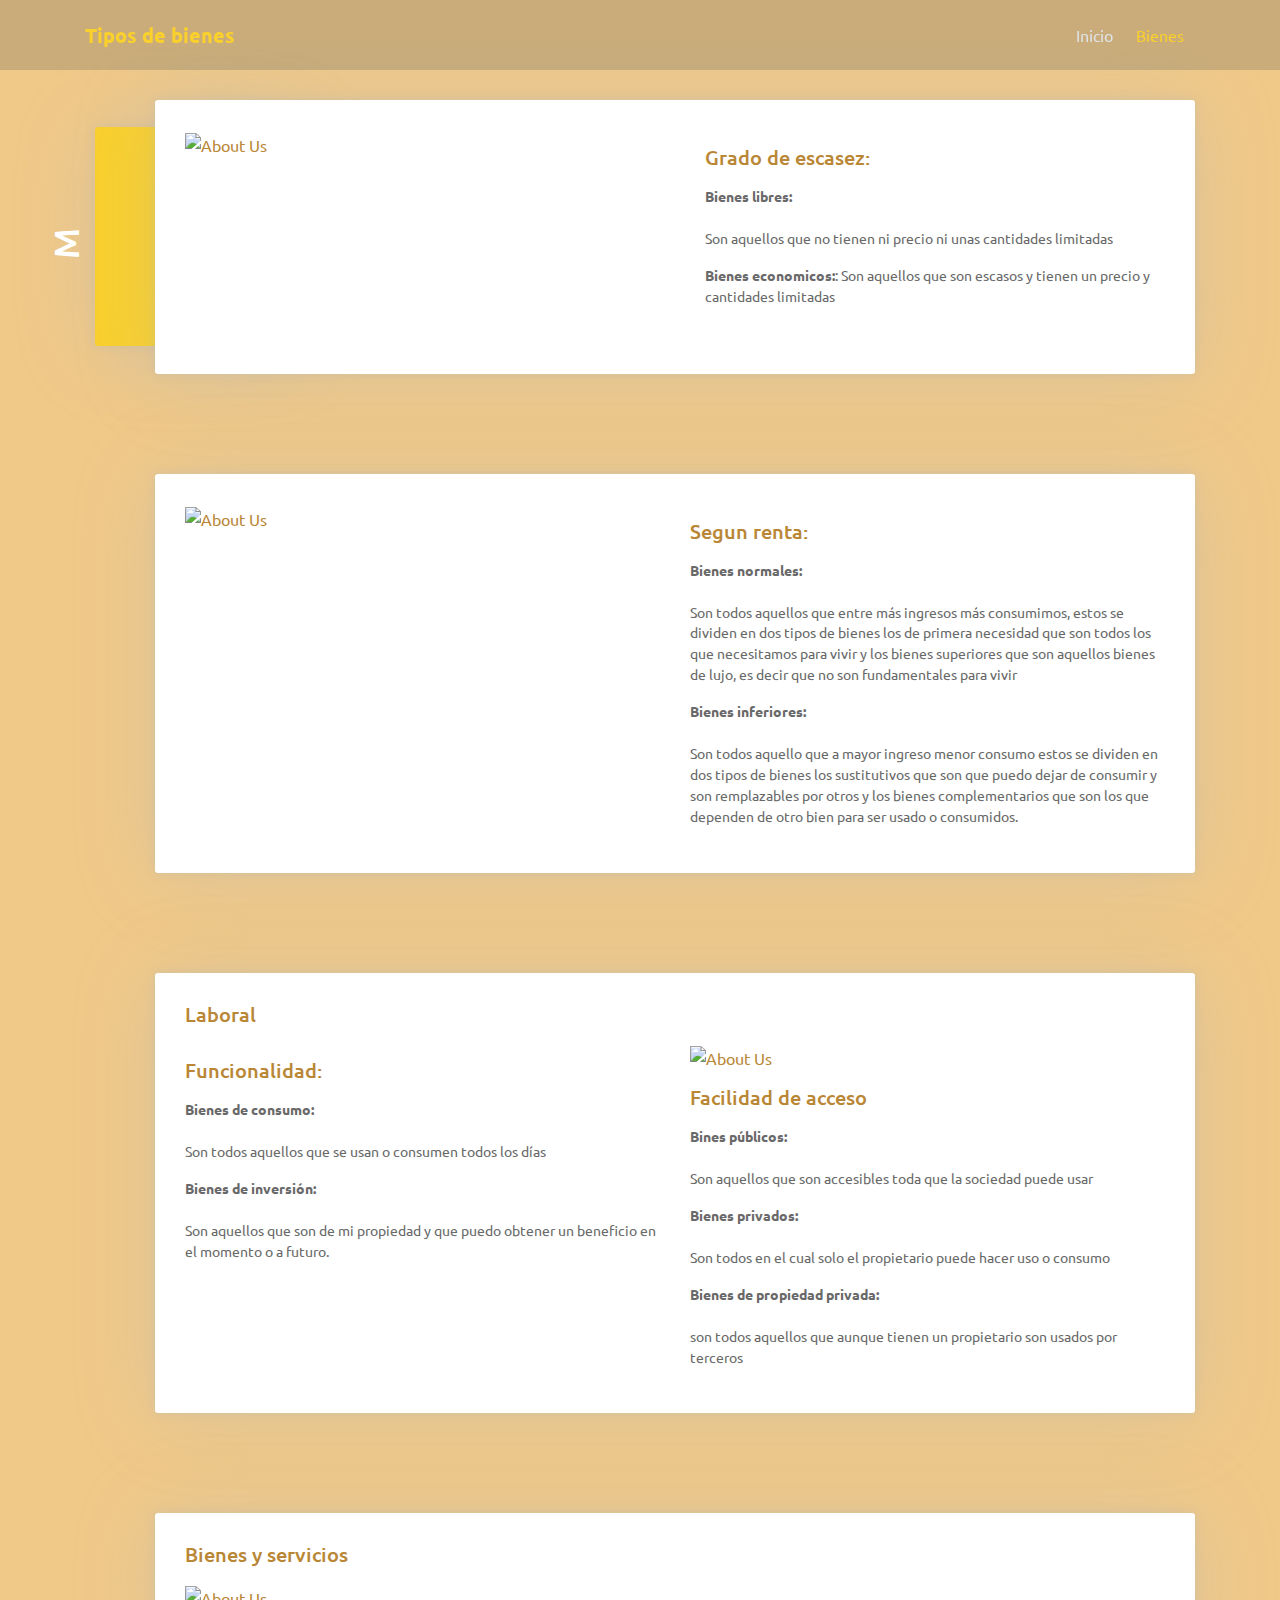
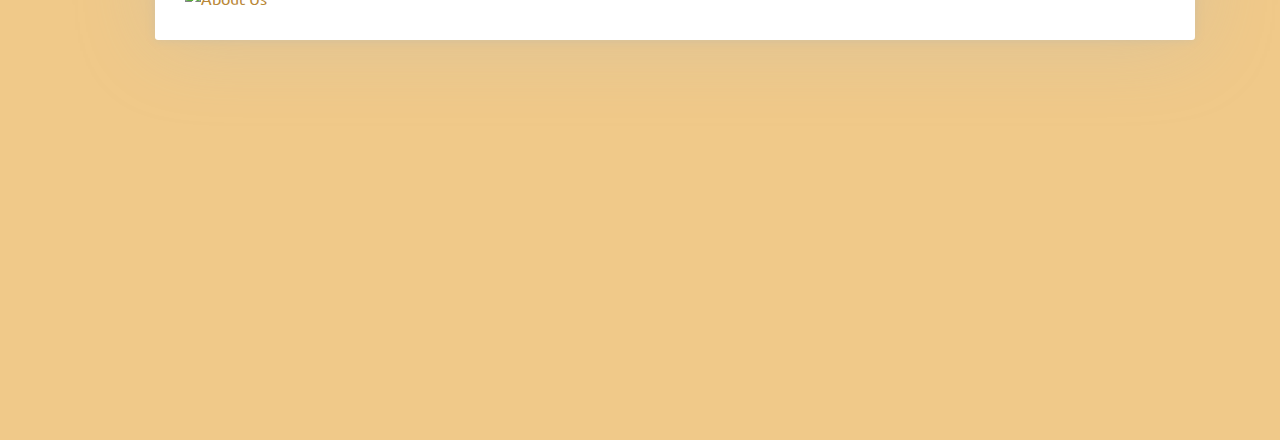
==== 3.Bienes/bienes.html @ b7dcd22d "Ultima actualizacion" ====
<!DOCTYPE html>
<html lang="es">
<head>
	<meta charset="utf-8">
    <meta name="viewport" content="width=device-width, initial-scale=1, shrink-to-fit=no">
    <meta name="description" content="Start your development with Creative Design landing page.">
    <meta name="author" content="Devcrud">
    <title>Mercado</title>

    <!-- font icons -->
    <link rel="stylesheet" href="../assets/vendors/themify-icons/css/themify-icons.css">

    <!-- Bootstrap + Creative Design main styles -->
	<link rel="stylesheet" href="../assets/css/creative-design.css">
</head>
<body data-spy="scroll" data-target=".navbar" data-offset="40" id="home">
    
    <!-- Page Navbar -->
    <nav id="scrollspy" class="navbar page-navbar navbar-light navbar-expand-md fixed-top" data-spy="affix" data-offset-top="20">
        <div class="container">
            <a class="navbar-brand" href="#"><strong class="text-primary">Tipos de bienes</strong></a>
            

            <div class="collapse navbar-collapse" id="navbarSupportedContent">
                <ul class="navbar-nav ml-auto">
                    <li class="nav-item">
                        <a class="nav-link" href="../index.html">Inicio</a>
                    </li>
                    <li class="nav-item">
                        <a class="nav-link" href="#mercados">Bienes</a>
                    </li>
                </ul>
            </div>
        </div>
    </nav><!-- End of Page Navbar -->  

 <!-- About Section -->
 <section id="mercados">
    <!-- Container -->
    <div class="container">
        <!-- About wrapper -->
        <div class="about-wrapper">
            <div class="after"><h1>M</h1></div>
            <div class="content">
                <!-- row -->
                <div class="row">
                    <div class="col">
                        <img src="../assets/imgs/img-12.jpg" class="w-100" alt="About Us">
                    </div>
                    <div class="col">
                        <div class="col">
                            <h5 class="title mb-3"> <h5 class="title mb-3">Grado de escasez:</h5></h5>
                            <p><strong>Bienes libres:</strong><br><br>Son aquellos que no tienen ni precio ni unas cantidades limitadas
                            </p>
                            <p><strong>Bienes economicos:</strong>: Son aquellos que son escasos y tienen un precio y cantidades limitadas<br><br>
                            </p>
                        </div>
                    </div>
                </div><!-- End of Row -->                   
            </div>
        </div><!-- End of About Wrapper -->         
    </div>  <!-- End of Container--> 


    <!-- About Section -->
 <section id="mercados">
    <!-- Container -->
    <div class="container">
        <!-- About wrapper -->
        <div class="about-wrapper">
            <div class="content">
                <!-- row -->
                <div class="row">
                    <div class="col">
                        <img src="../assets/imgs/img-13.jpg" class="w-100" alt="About Us">
                    </div>
                    <div class="col">
                        <h5 class="title mb-3"> <h5 class="title mb-3">Segun renta:</h5></h5>
                            <p><strong>Bienes normales:</strong><br><br>Son todos aquellos que entre más ingresos más consumimos, estos se dividen en dos tipos de bienes los de primera necesidad que son todos los que necesitamos para vivir y los bienes superiores que son aquellos bienes de lujo, es decir que no son fundamentales para vivir
                            </p>
                            <p><strong>Bienes inferiores: </strong><br><br>Son todos aquello que a mayor ingreso menor consumo estos se dividen en dos tipos de bienes los sustitutivos que son que puedo dejar de consumir y son remplazables por otros y los bienes complementarios que son los que dependen de otro bien para ser usado o consumidos.
                            </p>
                    </div>
                </div><!-- End of Row -->                   
            </div>
        </div><!-- End of About Wrapper -->         
    </div>  <!-- End of Container-->
    
    <section id="mercados">
        <!-- Container -->
        <div class="container">
            <!-- About wrapper -->
            <div class="about-wrapper">
                <div class="content">
                    <h5 class="title mb-3">Laboral</h5>
                    <!-- row -->
                    <div class="row">
                        <div class="col">
                            <h5 class="title mb-3"> <h5 class="title mb-3">Funcionalidad:</h5></h5>
                            <p><strong>Bienes de consumo:</strong><br><br>Son todos aquellos que se usan o consumen todos los días
                            </p>
                            <p><strong>Bienes de inversión:</strong><br><br>Son aquellos que son de mi propiedad y que puedo obtener un beneficio en el momento o a futuro.
                            </p>
                        </div>
                        <div class="col">
                                <img src="../assets/imgs/img-14.jpg" class="w-100" alt="About Us">
                                <h5 class="title mb-3"> <h5 class="title mb-3">Facilidad de acceso</h5></h5>
                            <p><strong>Bines públicos: </strong><br><br> Son aquellos que son accesibles toda que la sociedad puede usar
                            </p>
                            <p><strong>Bienes privados: </strong><br><br>Son todos en el cual solo el propietario puede hacer uso o consumo 
                            </p>
                        </p>
                        <p><strong>Bienes de propiedad privada: </strong><br><br> son todos aquellos que aunque tienen un propietario son usados por terceros
                        </p>
                        </div>
                    </div><!-- End of Row -->                   
                </div>
            </div><!-- End of About Wrapper -->         
        </div>  <!-- End of Container--> 

        <section id="mercados">
            <!-- Container -->
            <div class="container">
                <!-- About wrapper -->
                <div class="about-wrapper">
                    <div class="content">
                        <h5 class="title mb-3">Bienes y servicios</h5>
                        <!-- row -->
                        <div class="row">
                            <div class="col">
                                <img src="../assets/imgs/img-15.jpg" class="w-100" alt="About Us">
                            </div>
                            <div class="col">
                                    
                            </div>
                        </div><!-- End of Row -->                   
                    </div>
                </div><!-- End of About Wrapper -->         
            </div>  <!-- End of Container--> 

<!-- core  -->
<script src="../assets/vendors/jquery/jquery-3.4.1.js"></script>
<script src="../assets/vendors/bootstrap/bootstrap.bundle.js"></script>

<!-- bootstrap affix -->
<script src="../assets/vendors/bootstrap/bootstrap.affix.js"></script>

<!-- Creative Design js -->
<script src="../assets/js/creative-design.js"></script>

</body>
</html>
---- assets/vendors/themify-icons/css/themify-icons.css ----
@font-face {
	font-family: 'themify';
	src:url("../fonts/themify.eot?-fvbane");
	src:url("../fonts/themify.eot?#iefix-fvbane") format("embedded-opentype"),
		url("../fonts/themify.woff?-fvbane") format("woff"),
		url("../fonts/themify.ttf?-fvbane") format("truetype"),
		url("../fonts/themify.svg?-fvbane#themify") format("svg");
	font-weight: normal;
	font-style: normal;
}

[class^="ti-"], [class*=" ti-"] {
	font-family: 'themify';
	speak: none;
	font-style: normal;
	font-weight: normal;
	font-variant: normal;
	text-transform: none;
	line-height: 1;

	/* Better Font Rendering =========== */
	-webkit-font-smoothing: antialiased;
	-moz-osx-font-smoothing: grayscale;
}

.ti-wand:before {
	content: "\e600";
}
.ti-volume:before {
	content: "\e601";
}
.ti-user:before {
	content: "\e602";
}
.ti-unlock:before {
	content: "\e603";
}
.ti-unlink:before {
	content: "\e604";
}
.ti-trash:before {
	content: "\e605";
}
.ti-thought:before {
	content: "\e606";
}
.ti-target:before {
	content: "\e607";
}
.ti-tag:before {
	content: "\e608";
}
.ti-tablet:before {
	content: "\e609";
}
.ti-star:before {
	content: "\e60a";
}
.ti-spray:before {
	content: "\e60b";
}
.ti-signal:before {
	content: "\e60c";
}
.ti-shopping-cart:before {
	content: "\e60d";
}
.ti-shopping-cart-full:before {
	content: "\e60e";
}
.ti-settings:before {
	content: "\e60f";
}
.ti-search:before {
	content: "\e610";
}
.ti-zoom-in:before {
	content: "\e611";
}
.ti-zoom-out:before {
	content: "\e612";
}
.ti-cut:before {
	content: "\e613";
}
.ti-ruler:before {
	content: "\e614";
}
.ti-ruler-pencil:before {
	content: "\e615";
}
.ti-ruler-alt:before {
	content: "\e616";
}
.ti-bookmark:before {
	content: "\e617";
}
.ti-bookmark-alt:before {
	content: "\e618";
}
.ti-reload:before {
	content: "\e619";
}
.ti-plus:before {
	content: "\e61a";
}
.ti-pin:before {
	content: "\e61b";
}
.ti-pencil:before {
	content: "\e61c";
}
.ti-pencil-alt:before {
	content: "\e61d";
}
.ti-paint-roller:before {
	content: "\e61e";
}
.ti-paint-bucket:before {
	content: "\e61f";
}
.ti-na:before {
	content: "\e620";
}
.ti-mobile:before {
	content: "\e621";
}
.ti-minus:before {
	content: "\e622";
}
.ti-medall:before {
	content: "\e623";
}
.ti-medall-alt:before {
	content: "\e624";
}
.ti-marker:before {
	content: "\e625";
}
.ti-marker-alt:before {
	content: "\e626";
}
.ti-arrow-up:before {
	content: "\e627";
}
.ti-arrow-right:before {
	content: "\e628";
}
.ti-arrow-left:before {
	content: "\e629";
}
.ti-arrow-down:before {
	content: "\e62a";
}
.ti-lock:before {
	content: "\e62b";
}
.ti-location-arrow:before {
	content: "\e62c";
}
.ti-link:before {
	content: "\e62d";
}
.ti-layout:before {
	content: "\e62e";
}
.ti-layers:before {
	content: "\e62f";
}
.ti-layers-alt:before {
	content: "\e630";
}
.ti-key:before {
	content: "\e631";
}
.ti-import:before {
	content: "\e632";
}
.ti-image:before {
	content: "\e633";
}
.ti-heart:before {
	content: "\e634";
}
.ti-heart-broken:before {
	content: "\e635";
}
.ti-hand-stop:before {
	content: "\e636";
}
.ti-hand-open:before {
	content: "\e637";
}
.ti-hand-drag:before {
	content: "\e638";
}
.ti-folder:before {
	content: "\e639";
}
.ti-flag:before {
	content: "\e63a";
}
.ti-flag-alt:before {
	content: "\e63b";
}
.ti-flag-alt-2:before {
	content: "\e63c";
}
.ti-eye:before {
	content: "\e63d";
}
.ti-export:before {
	content: "\e63e";
}
.ti-exchange-vertical:before {
	content: "\e63f";
}
.ti-desktop:before {
	content: "\e640";
}
.ti-cup:before {
	content: "\e641";
}
.ti-crown:before {
	content: "\e642";
}
.ti-comments:before {
	content: "\e643";
}
.ti-comment:before {
	content: "\e644";
}
.ti-comment-alt:before {
	content: "\e645";
}
.ti-close:before {
	content: "\e646";
}
.ti-clip:before {
	content: "\e647";
}
.ti-angle-up:before {
	content: "\e648";
}
.ti-angle-right:before {
	content: "\e649";
}
.ti-angle-left:before {
	content: "\e64a";
}
.ti-angle-down:before {
	content: "\e64b";
}
.ti-check:before {
	content: "\e64c";
}
.ti-check-box:before {
	content: "\e64d";
}
.ti-camera:before {
	content: "\e64e";
}
.ti-announcement:before {
	content: "\e64f";
}
.ti-brush:before {
	content: "\e650";
}
.ti-briefcase:before {
	content: "\e651";
}
.ti-bolt:before {
	content: "\e652";
}
.ti-bolt-alt:before {
	content: "\e653";
}
.ti-blackboard:before {
	content: "\e654";
}
.ti-bag:before {
	content: "\e655";
}
.ti-move:before {
	content: "\e656";
}
.ti-arrows-vertical:before {
	content: "\e657";
}
.ti-arrows-horizontal:before {
	content: "\e658";
}
.ti-fullscreen:before {
	content: "\e659";
}
.ti-arrow-top-right:before {
	content: "\e65a";
}
.ti-arrow-top-left:before {
	content: "\e65b";
}
.ti-arrow-circle-up:before {
	content: "\e65c";
}
.ti-arrow-circle-right:before {
	content: "\e65d";
}
.ti-arrow-circle-left:before {
	content: "\e65e";
}
.ti-arrow-circle-down:before {
	content: "\e65f";
}
.ti-angle-double-up:before {
	content: "\e660";
}
.ti-angle-double-right:before {
	content: "\e661";
}
.ti-angle-double-left:before {
	content: "\e662";
}
.ti-angle-double-down:before {
	content: "\e663";
}
.ti-zip:before {
	content: "\e664";
}
.ti-world:before {
	content: "\e665";
}
.ti-wheelchair:before {
	content: "\e666";
}
.ti-view-list:before {
	content: "\e667";
}
.ti-view-list-alt:before {
	content: "\e668";
}
.ti-view-grid:before {
	content: "\e669";
}
.ti-uppercase:before {
	content: "\e66a";
}
.ti-upload:before {
	content: "\e66b";
}
.ti-underline:before {
	content: "\e66c";
}
.ti-truck:before {
	content: "\e66d";
}
.ti-timer:before {
	content: "\e66e";
}
.ti-ticket:before {
	content: "\e66f";
}
.ti-thumb-up:before {
	content: "\e670";
}
.ti-thumb-down:before {
	content: "\e671";
}
.ti-text:before {
	content: "\e672";
}
.ti-stats-up:before {
	content: "\e673";
}
.ti-stats-down:before {
	content: "\e674";
}
.ti-split-v:before {
	content: "\e675";
}
.ti-split-h:before {
	content: "\e676";
}
.ti-smallcap:before {
	content: "\e677";
}
.ti-shine:before {
	content: "\e678";
}
.ti-shift-right:before {
	content: "\e679";
}
.ti-shift-left:before {
	content: "\e67a";
}
.ti-shield:before {
	content: "\e67b";
}
.ti-notepad:before {
	content: "\e67c";
}
.ti-server:before {
	content: "\e67d";
}
.ti-quote-right:before {
	content: "\e67e";
}
.ti-quote-left:before {
	content: "\e67f";
}
.ti-pulse:before {
	content: "\e680";
}
.ti-printer:before {
	content: "\e681";
}
.ti-power-off:before {
	content: "\e682";
}
.ti-plug:before {
	content: "\e683";
}
.ti-pie-chart:before {
	content: "\e684";
}
.ti-paragraph:before {
	content: "\e685";
}
.ti-panel:before {
	content: "\e686";
}
.ti-package:before {
	content: "\e687";
}
.ti-music:before {
	content: "\e688";
}
.ti-music-alt:before {
	content: "\e689";
}
.ti-mouse:before {
	content: "\e68a";
}
.ti-mouse-alt:before {
	content: "\e68b";
}
.ti-money:before {
	content: "\e68c";
}
.ti-microphone:before {
	content: "\e68d";
}
.ti-menu:before {
	content: "\e68e";
}
.ti-menu-alt:before {
	content: "\e68f";
}
.ti-map:before {
	content: "\e690";
}
.ti-map-alt:before {
	content: "\e691";
}
.ti-loop:before {
	content: "\e692";
}
.ti-location-pin:before {
	content: "\e693";
}
.ti-list:before {
	content: "\e694";
}
.ti-light-bulb:before {
	content: "\e695";
}
.ti-Italic:before {
	content: "\e696";
}
.ti-info:before {
	content: "\e697";
}
.ti-infinite:before {
	content: "\e698";
}
.ti-id-badge:before {
	content: "\e699";
}
.ti-hummer:before {
	content: "\e69a";
}
.ti-home:before {
	content: "\e69b";
}
.ti-help:before {
	content: "\e69c";
}
.ti-headphone:before {
	content: "\e69d";
}
.ti-harddrives:before {
	content: "\e69e";
}
.ti-harddrive:before {
	content: "\e69f";
}
.ti-gift:before {
	content: "\e6a0";
}
.ti-game:before {
	content: "\e6a1";
}
.ti-filter:before {
	content: "\e6a2";
}
.ti-files:before {
	content: "\e6a3";
}
.ti-file:before {
	content: "\e6a4";
}
.ti-eraser:before {
	content: "\e6a5";
}
.ti-envelope:before {
	content: "\e6a6";
}
.ti-download:before {
	content: "\e6a7";
}
.ti-direction:before {
	content: "\e6a8";
}
.ti-direction-alt:before {
	content: "\e6a9";
}
.ti-dashboard:before {
	content: "\e6aa";
}
.ti-control-stop:before {
	content: "\e6ab";
}
.ti-control-shuffle:before {
	content: "\e6ac";
}
.ti-control-play:before {
	content: "\e6ad";
}
.ti-control-pause:before {
	content: "\e6ae";
}
.ti-control-forward:before {
	content: "\e6af";
}
.ti-control-backward:before {
	content: "\e6b0";
}
.ti-cloud:before {
	content: "\e6b1";
}
.ti-cloud-up:before {
	content: "\e6b2";
}
.ti-cloud-down:before {
	content: "\e6b3";
}
.ti-clipboard:before {
	content: "\e6b4";
}
.ti-car:before {
	content: "\e6b5";
}
.ti-calendar:before {
	content: "\e6b6";
}
.ti-book:before {
	content: "\e6b7";
}
.ti-bell:before {
	content: "\e6b8";
}
.ti-basketball:before {
	content: "\e6b9";
}
.ti-bar-chart:before {
	content: "\e6ba";
}
.ti-bar-chart-alt:before {
	content: "\e6bb";
}
.ti-back-right:before {
	content: "\e6bc";
}
.ti-back-left:before {
	content: "\e6bd";
}
.ti-arrows-corner:before {
	content: "\e6be";
}
.ti-archive:before {
	content: "\e6bf";
}
.ti-anchor:before {
	content: "\e6c0";
}
.ti-align-right:before {
	content: "\e6c1";
}
.ti-align-left:before {
	content: "\e6c2";
}
.ti-align-justify:before {
	content: "\e6c3";
}
.ti-align-center:before {
	content: "\e6c4";
}
.ti-alert:before {
	content: "\e6c5";
}
.ti-alarm-clock:before {
	content: "\e6c6";
}
.ti-agenda:before {
	content: "\e6c7";
}
.ti-write:before {
	content: "\e6c8";
}
.ti-window:before {
	content: "\e6c9";
}
.ti-widgetized:before {
	content: "\e6ca";
}
.ti-widget:before {
	content: "\e6cb";
}
.ti-widget-alt:before {
	content: "\e6cc";
}
.ti-wallet:before {
	content: "\e6cd";
}
.ti-video-clapper:before {
	content: "\e6ce";
}
.ti-video-camera:before {
	content: "\e6cf";
}
.ti-vector:before {
	content: "\e6d0";
}
.ti-themify-logo:before {
	content: "\e6d1";
}
.ti-themify-favicon:before {
	content: "\e6d2";
}
.ti-themify-favicon-alt:before {
	content: "\e6d3";
}
.ti-support:before {
	content: "\e6d4";
}
.ti-stamp:before {
	content: "\e6d5";
}
.ti-split-v-alt:before {
	content: "\e6d6";
}
.ti-slice:before {
	content: "\e6d7";
}
.ti-shortcode:before {
	content: "\e6d8";
}
.ti-shift-right-alt:before {
	content: "\e6d9";
}
.ti-shift-left-alt:before {
	content: "\e6da";
}
.ti-ruler-alt-2:before {
	content: "\e6db";
}
.ti-receipt:before {
	content: "\e6dc";
}
.ti-pin2:before {
	content: "\e6dd";
}
.ti-pin-alt:before {
	content: "\e6de";
}
.ti-pencil-alt2:before {
	content: "\e6df";
}
.ti-palette:before {
	content: "\e6e0";
}
.ti-more:before {
	content: "\e6e1";
}
.ti-more-alt:before {
	content: "\e6e2";
}
.ti-microphone-alt:before {
	content: "\e6e3";
}
.ti-magnet:before {
	content: "\e6e4";
}
.ti-line-double:before {
	content: "\e6e5";
}
.ti-line-dotted:before {
	content: "\e6e6";
}
.ti-line-dashed:before {
	content: "\e6e7";
}
.ti-layout-width-full:before {
	content: "\e6e8";
}
.ti-layout-width-default:before {
	content: "\e6e9";
}
.ti-layout-width-default-alt:before {
	content: "\e6ea";
}
.ti-layout-tab:before {
	content: "\e6eb";
}
.ti-layout-tab-window:before {
	content: "\e6ec";
}
.ti-layout-tab-v:before {
	content: "\e6ed";
}
.ti-layout-tab-min:before {
	content: "\e6ee";
}
.ti-layout-slider:before {
	content: "\e6ef";
}
.ti-layout-slider-alt:before {
	content: "\e6f0";
}
.ti-layout-sidebar-right:before {
	content: "\e6f1";
}
.ti-layout-sidebar-none:before {
	content: "\e6f2";
}
.ti-layout-sidebar-left:before {
	content: "\e6f3";
}
.ti-layout-placeholder:before {
	content: "\e6f4";
}
.ti-layout-menu:before {
	content: "\e6f5";
}
.ti-layout-menu-v:before {
	content: "\e6f6";
}
.ti-layout-menu-separated:before {
	content: "\e6f7";
}
.ti-layout-menu-full:before {
	content: "\e6f8";
}
.ti-layout-media-right-alt:before {
	content: "\e6f9";
}
.ti-layout-media-right:before {
	content: "\e6fa";
}
.ti-layout-media-overlay:before {
	content: "\e6fb";
}
.ti-layout-media-overlay-alt:before {
	content: "\e6fc";
}
.ti-layout-media-overlay-alt-2:before {
	content: "\e6fd";
}
.ti-layout-media-left-alt:before {
	content: "\e6fe";
}
.ti-layout-media-left:before {
	content: "\e6ff";
}
.ti-layout-media-center-alt:before {
	content: "\e700";
}
.ti-layout-media-center:before {
	content: "\e701";
}
.ti-layout-list-thumb:before {
	content: "\e702";
}
.ti-layout-list-thumb-alt:before {
	content: "\e703";
}
.ti-layout-list-post:before {
	content: "\e704";
}
.ti-layout-list-large-image:before {
	content: "\e705";
}
.ti-layout-line-solid:before {
	content: "\e706";
}
.ti-layout-grid4:before {
	content: "\e707";
}
.ti-layout-grid3:before {
	content: "\e708";
}
.ti-layout-grid2:before {
	content: "\e709";
}
.ti-layout-grid2-thumb:before {
	content: "\e70a";
}
.ti-layout-cta-right:before {
	content: "\e70b";
}
.ti-layout-cta-left:before {
	content: "\e70c";
}
.ti-layout-cta-center:before {
	content: "\e70d";
}
.ti-layout-cta-btn-right:before {
	content: "\e70e";
}
.ti-layout-cta-btn-left:before {
	content: "\e70f";
}
.ti-layout-column4:before {
	content: "\e710";
}
.ti-layout-column3:before {
	content: "\e711";
}
.ti-layout-column2:before {
	content: "\e712";
}
.ti-layout-accordion-separated:before {
	content: "\e713";
}
.ti-layout-accordion-merged:before {
	content: "\e714";
}
.ti-layout-accordion-list:before {
	content: "\e715";
}
.ti-ink-pen:before {
	content: "\e716";
}
.ti-info-alt:before {
	content: "\e717";
}
.ti-help-alt:before {
	content: "\e718";
}
.ti-headphone-alt:before {
	content: "\e719";
}
.ti-hand-point-up:before {
	content: "\e71a";
}
.ti-hand-point-right:before {
	content: "\e71b";
}
.ti-hand-point-left:before {
	content: "\e71c";
}
.ti-hand-point-down:before {
	content: "\e71d";
}
.ti-gallery:before {
	content: "\e71e";
}
.ti-face-smile:before {
	content: "\e71f";
}
.ti-face-sad:before {
	content: "\e720";
}
.ti-credit-card:before {
	content: "\e721";
}
.ti-control-skip-forward:before {
	content: "\e722";
}
.ti-control-skip-backward:before {
	content: "\e723";
}
.ti-control-record:before {
	content: "\e724";
}
.ti-control-eject:before {
	content: "\e725";
}
.ti-comments-smiley:before {
	content: "\e726";
}
.ti-brush-alt:before {
	content: "\e727";
}
.ti-youtube:before {
	content: "\e728";
}
.ti-vimeo:before {
	content: "\e729";
}
.ti-twitter:before {
	content: "\e72a";
}
.ti-time:before {
	content: "\e72b";
}
.ti-tumblr:before {
	content: "\e72c";
}
.ti-skype:before {
	content: "\e72d";
}
.ti-share:before {
	content: "\e72e";
}
.ti-share-alt:before {
	content: "\e72f";
}
.ti-rocket:before {
	content: "\e730";
}
.ti-pinterest:before {
	content: "\e731";
}
.ti-new-window:before {
	content: "\e732";
}
.ti-microsoft:before {
	content: "\e733";
}
.ti-list-ol:before {
	content: "\e734";
}
.ti-linkedin:before {
	content: "\e735";
}
.ti-layout-sidebar-2:before {
	content: "\e736";
}
.ti-layout-grid4-alt:before {
	content: "\e737";
}
.ti-layout-grid3-alt:before {
	content: "\e738";
}
.ti-layout-grid2-alt:before {
	content: "\e739";
}
.ti-layout-column4-alt:before {
	content: "\e73a";
}
.ti-layout-column3-alt:before {
	content: "\e73b";
}
.ti-layout-column2-alt:before {
	content: "\e73c";
}
.ti-instagram:before {
	content: "\e73d";
}
.ti-google:before {
	content: "\e73e";
}
.ti-github:before {
	content: "\e73f";
}
.ti-flickr:before {
	content: "\e740";
}
.ti-facebook:before {
	content: "\e741";
}
.ti-dropbox:before {
	content: "\e742";
}
.ti-dribbble:before {
	content: "\e743";
}
.ti-apple:before {
	content: "\e744";
}
.ti-android:before {
	content: "\e745";
}
.ti-save:before {
	content: "\e746";
}
.ti-save-alt:before {
	content: "\e747";
}
.ti-yahoo:before {
	content: "\e748";
}
.ti-wordpress:before {
	content: "\e749";
}
.ti-vimeo-alt:before {
	content: "\e74a";
}
.ti-twitter-alt:before {
	content: "\e74b";
}
.ti-tumblr-alt:before {
	content: "\e74c";
}
.ti-trello:before {
	content: "\e74d";
}
.ti-stack-overflow:before {
	content: "\e74e";
}
.ti-soundcloud:before {
	content: "\e74f";
}
.ti-sharethis:before {
	content: "\e750";
}
.ti-sharethis-alt:before {
	content: "\e751";
}
.ti-reddit:before {
	content: "\e752";
}
.ti-pinterest-alt:before {
	content: "\e753";
}
.ti-microsoft-alt:before {
	content: "\e754";
}
.ti-linux:before {
	content: "\e755";
}
.ti-jsfiddle:before {
	content: "\e756";
}
.ti-joomla:before {
	content: "\e757";
}
.ti-html5:before {
	content: "\e758";
}
.ti-flickr-alt:before {
	content: "\e759";
}
.ti-email:before {
	content: "\e75a";
}
.ti-drupal:before {
	content: "\e75b";
}
.ti-dropbox-alt:before {
	content: "\e75c";
}
.ti-css3:before {
	content: "\e75d";
}
.ti-rss:before {
	content: "\e75e";
}
.ti-rss-alt:before {
	content: "\e75f";
}
---- assets/css/creative-design.css ----
@charset "UTF-8";
/*!
=========================================================
* Creative Design Landing page V 1.0
=========================================================

* Copyright: 2019 DevCRUD (https://devcrud.com)
* Licensed: (https://devcrud.com/licenses)
* Coded by www.devcrud.com

=========================================================

* The above copyright notice and this permission notice shall be included in all copies or substantial portions of the Software.
*/
@import url("https://fonts.googleapis.com/css?family=Ubuntu:300,300i,400,400i,500,500i,700,700i&display=swap");
:root {
  --blue: #79A9F5;
  --indigo: #C45F90;
  --purple: #A16AE8;
  --pink: #FC8BC0;
  --red: #F85C70;
  --orange: #FF8882;
  --yellow: #FAD02C;
  --green: #A3C14A;
  --teal: #20c997;
  --cyan: #47D8E0;
  --white: #fff;
  --gray: #6c757d;
  --gray-dark: #343a40;
  --primary: #FAD02C;
  --secondary: #6c757d;
  --success: #A3C14A;
  --info: #47D8E0;
  --warning: #FF8882;
  --danger: #F85C70;
  --light: #f8f9fa;
  --dark: #343a40;
  --breakpoint-xs: 0;
  --breakpoint-sm: 576px;
  --breakpoint-md: 768px;
  --breakpoint-lg: 992px;
  --breakpoint-xl: 1200px;
  --font-family-sans-serif: "Ubuntu", sans-serif;
  --font-family-monospace: SFMono-Regular, Menlo, Monaco, Consolas, "Liberation Mono", "Courier New", monospace;
}

*,
*::before,
*::after {
  box-sizing: border-box;
}

html {
  font-family: sans-serif;
  line-height: 1.15;
  -webkit-text-size-adjust: 100%;
  -webkit-tap-highlight-color: rgba(0, 0, 0, 0);
}

article, aside, figcaption, figure, footer, header, hgroup, main, nav, section {
  display: block;
}

body {
  margin: 0;
  font-family: "Ubuntu", sans-serif;
  font-size: 1rem;
  font-weight: 400;
  line-height: 1.5;
  color: #495057;
  text-align: left;
  background-color: #fff;
}

[tabindex="-1"]:focus {
  outline: 0 !important;
}

hr {
  box-sizing: content-box;
  height: 0;
  overflow: visible;
}

h1, h2, h3, h4, h5, h6 {
  margin-top: 0;
  margin-bottom: 0.5rem;
}

p {
  margin-top: 0;
  margin-bottom: 1rem;
}

abbr[title],
abbr[data-original-title] {
  text-decoration: underline;
  -webkit-text-decoration: underline dotted;
          text-decoration: underline dotted;
  cursor: help;
  border-bottom: 0;
  -webkit-text-decoration-skip-ink: none;
          text-decoration-skip-ink: none;
}

address {
  margin-bottom: 1rem;
  font-style: normal;
  line-height: inherit;
}

ol,
ul,
dl {
  margin-top: 0;
  margin-bottom: 1rem;
}

ol ol,
ul ul,
ol ul,
ul ol {
  margin-bottom: 0;
}

dt {
  font-weight: 700;
}

dd {
  margin-bottom: .5rem;
  margin-left: 0;
}

blockquote {
  margin: 0 0 1rem;
}

b,
strong {
  font-weight: bolder;
}

small {
  font-size: 80%;
}

sub,
sup {
  position: relative;
  font-size: 75%;
  line-height: 0;
  vertical-align: baseline;
}

sub {
  bottom: -.25em;
}

sup {
  top: -.5em;
}

a {
  color: #FAD02C;
  text-decoration: none;
  background-color: transparent;
}

a:hover {
  color: #d4aa05;
  text-decoration: none;
}

a:not([href]):not([tabindex]) {
  color: inherit;
  text-decoration: none;
}

a:not([href]):not([tabindex]):hover, a:not([href]):not([tabindex]):focus {
  color: inherit;
  text-decoration: none;
}

a:not([href]):not([tabindex]):focus {
  outline: 0;
}

pre,
code,
kbd,
samp {
  font-family: SFMono-Regular, Menlo, Monaco, Consolas, "Liberation Mono", "Courier New", monospace;
  font-size: 1em;
}

pre {
  margin-top: 0;
  margin-bottom: 1rem;
  overflow: auto;
}

figure {
  margin: 0 0 1rem;
}

img {
  vertical-align: middle;
  border-style: none;
}

svg {
  overflow: hidden;
  vertical-align: middle;
}

table {
  border-collapse: collapse;
}

caption {
  padding-top: 0.75rem;
  padding-bottom: 0.75rem;
  color: #adb5bd;
  text-align: left;
  caption-side: bottom;
}

th {
  text-align: inherit;
}

label {
  display: inline-block;
  margin-bottom: 0.5rem;
}

button {
  border-radius: 0;
}

button:focus {
  outline: 1px dotted;
  outline: 5px auto -webkit-focus-ring-color;
}

input,
button,
select,
optgroup,
textarea {
  margin: 0;
  font-family: inherit;
  font-size: inherit;
  line-height: inherit;
}

button,
input {
  overflow: visible;
}

button,
select {
  text-transform: none;
}

select {
  word-wrap: normal;
}

button,
[type="button"],
[type="reset"],
[type="submit"] {
  -webkit-appearance: button;
}

button:not(:disabled),
[type="button"]:not(:disabled),
[type="reset"]:not(:disabled),
[type="submit"]:not(:disabled) {
  cursor: pointer;
}

button::-moz-focus-inner,
[type="button"]::-moz-focus-inner,
[type="reset"]::-moz-focus-inner,
[type="submit"]::-moz-focus-inner {
  padding: 0;
  border-style: none;
}

input[type="radio"],
input[type="checkbox"] {
  box-sizing: border-box;
  padding: 0;
}

input[type="date"],
input[type="time"],
input[type="datetime-local"],
input[type="month"] {
  -webkit-appearance: listbox;
}

textarea {
  overflow: auto;
  resize: vertical;
}

fieldset {
  min-width: 0;
  padding: 0;
  margin: 0;
  border: 0;
}

legend {
  display: block;
  width: 100%;
  max-width: 100%;
  padding: 0;
  margin-bottom: .5rem;
  font-size: 1.5rem;
  line-height: inherit;
  color: inherit;
  white-space: normal;
}

progress {
  vertical-align: baseline;
}

[type="number"]::-webkit-inner-spin-button,
[type="number"]::-webkit-outer-spin-button {
  height: auto;
}

[type="search"] {
  outline-offset: -2px;
  -webkit-appearance: none;
}

[type="search"]::-webkit-search-decoration {
  -webkit-appearance: none;
}

::-webkit-file-upload-button {
  font: inherit;
  -webkit-appearance: button;
}

output {
  display: inline-block;
}

summary {
  display: list-item;
  cursor: pointer;
}

template {
  display: none;
}

[hidden] {
  display: none !important;
}

h1, h2, h3, h4, h5, h6,
.h1, .h2, .h3, .h4, .h5, .h6 {
  margin-bottom: 0.5rem;
  font-weight: 500;
  line-height: 1.2;
}

h1, .h1 {
  font-size: 3rem;
}

h2, .h2 {
  font-size: 2.5rem;
}

h3, .h3 {
  font-size: 1.85rem;
}

h4, .h4 {
  font-size: 1.6rem;
}

h5, .h5 {
  font-size: 1.3rem;
}

h6, .h6 {
  font-size: 1rem;
}

.lead {
  font-size: 1.25rem;
  font-weight: 300;
}

.display-1 {
  font-size: 6rem;
  font-weight: 300;
  line-height: 1.2;
}

.display-2 {
  font-size: 5.5rem;
  font-weight: 300;
  line-height: 1.2;
}

.display-3 {
  font-size: 4.5rem;
  font-weight: 300;
  line-height: 1.2;
}

.display-4 {
  font-size: 3.5rem;
  font-weight: 300;
  line-height: 1.2;
}

hr {
  margin-top: 1rem;
  margin-bottom: 1rem;
  border: 0;
  border-top: 1px solid rgba(255, 255, 255, 0.1);
}

small,
.small {
  font-size: 80%;
  font-weight: 400;
}

mark,
.mark {
  padding: 0.2em;
  background-color: #fcf8e3;
}

.list-unstyled {
  padding-left: 0;
  list-style: none;
}

.list-inline {
  padding-left: 0;
  list-style: none;
}

.list-inline-item {
  display: inline-block;
}

.list-inline-item:not(:last-child) {
  margin-right: 0.5rem;
}

.initialism {
  font-size: 90%;
  text-transform: uppercase;
}

.blockquote {
  margin-bottom: 1rem;
  font-size: 1.25rem;
}

.blockquote-footer {
  display: block;
  font-size: 80%;
  color: #6c757d;
}

.blockquote-footer::before {
  content: "\2014\00A0";
}

.img-fluid {
  max-width: 100%;
  height: auto;
}

.img-thumbnail {
  padding: 0.25rem;
  background-color: #fff;
  border: 1px solid #dee2e6;
  border-radius: 0.2rem;
  max-width: 100%;
  height: auto;
}

.figure {
  display: inline-block;
}

.figure-img {
  margin-bottom: 0.5rem;
  line-height: 1;
}

.figure-caption {
  font-size: 90%;
  color: #6c757d;
}

code {
  font-size: 87.5%;
  color: #FC8BC0;
  word-break: break-word;
}

a > code {
  color: inherit;
}

kbd {
  padding: 0.2rem 0.4rem;
  font-size: 87.5%;
  color: #fff;
  background-color: #212529;
  border-radius: 0.1rem;
}

kbd kbd {
  padding: 0;
  font-size: 100%;
  font-weight: 700;
}

pre {
  display: block;
  font-size: 87.5%;
  color: #fbdb5e;
}

pre code {
  font-size: inherit;
  color: inherit;
  word-break: normal;
}

.pre-scrollable {
  max-height: 300px;
  overflow-y: scroll;
}

.container {
  width: 100%;
  padding-right: 15px;
  padding-left: 15px;
  margin-right: auto;
  margin-left: auto;
}

@media (min-width: 576px) {
  .container {
    max-width: 540px;
  }
}

@media (min-width: 768px) {
  .container {
    max-width: 720px;
  }
}

@media (min-width: 992px) {
  .container {
    max-width: 960px;
  }
}

@media (min-width: 1200px) {
  .container {
    max-width: 1140px;
  }
}

.container-fluid {
  width: 100%;
  padding-right: 15px;
  padding-left: 15px;
  margin-right: auto;
  margin-left: auto;
}

.row {
  display: -webkit-box;
  display: -webkit-flex;
  display: -ms-flexbox;
  display: flex;
  -webkit-flex-wrap: wrap;
      -ms-flex-wrap: wrap;
          flex-wrap: wrap;
  margin-right: -15px;
  margin-left: -15px;
}

.no-gutters {
  margin-right: 0;
  margin-left: 0;
}

.no-gutters > .col,
.no-gutters > [class*="col-"] {
  padding-right: 0;
  padding-left: 0;
}

.col-1, .col-2, .col-3, .col-4, .col-5, .col-6, .col-7, .col-8, .col-9, .col-10, .col-11, .col-12, .col,
.col-auto, .col-sm-1, .col-sm-2, .col-sm-3, .col-sm-4, .col-sm-5, .col-sm-6, .col-sm-7, .col-sm-8, .col-sm-9, .col-sm-10, .col-sm-11, .col-sm-12, .col-sm,
.col-sm-auto, .col-md-1, .col-md-2, .col-md-3, .col-md-4, .col-md-5, .col-md-6, .col-md-7, .col-md-8, .col-md-9, .col-md-10, .col-md-11, .col-md-12, .col-md,
.col-md-auto, .col-lg-1, .col-lg-2, .col-lg-3, .col-lg-4, .col-lg-5, .col-lg-6, .col-lg-7, .col-lg-8, .col-lg-9, .col-lg-10, .col-lg-11, .col-lg-12, .col-lg,
.col-lg-auto, .col-xl-1, .col-xl-2, .col-xl-3, .col-xl-4, .col-xl-5, .col-xl-6, .col-xl-7, .col-xl-8, .col-xl-9, .col-xl-10, .col-xl-11, .col-xl-12, .col-xl,
.col-xl-auto {
  position: relative;
  width: 100%;
  padding-right: 15px;
  padding-left: 15px;
}

.col {
  -webkit-flex-basis: 0;
      -ms-flex-preferred-size: 0;
          flex-basis: 0;
  -webkit-box-flex: 1;
  -webkit-flex-grow: 1;
      -ms-flex-positive: 1;
          flex-grow: 1;
  max-width: 100%;
}

.col-auto {
  -webkit-box-flex: 0;
  -webkit-flex: 0 0 auto;
      -ms-flex: 0 0 auto;
          flex: 0 0 auto;
  width: auto;
  max-width: 100%;
}

.col-1 {
  -webkit-box-flex: 0;
  -webkit-flex: 0 0 8.33333%;
      -ms-flex: 0 0 8.33333%;
          flex: 0 0 8.33333%;
  max-width: 8.33333%;
}

.col-2 {
  -webkit-box-flex: 0;
  -webkit-flex: 0 0 16.66667%;
      -ms-flex: 0 0 16.66667%;
          flex: 0 0 16.66667%;
  max-width: 16.66667%;
}

.col-3 {
  -webkit-box-flex: 0;
  -webkit-flex: 0 0 25%;
      -ms-flex: 0 0 25%;
          flex: 0 0 25%;
  max-width: 25%;
}

.col-4 {
  -webkit-box-flex: 0;
  -webkit-flex: 0 0 33.33333%;
      -ms-flex: 0 0 33.33333%;
          flex: 0 0 33.33333%;
  max-width: 33.33333%;
}

.col-5 {
  -webkit-box-flex: 0;
  -webkit-flex: 0 0 41.66667%;
      -ms-flex: 0 0 41.66667%;
          flex: 0 0 41.66667%;
  max-width: 41.66667%;
}

.col-6 {
  -webkit-box-flex: 0;
  -webkit-flex: 0 0 50%;
      -ms-flex: 0 0 50%;
          flex: 0 0 50%;
  max-width: 50%;
}

.col-7 {
  -webkit-box-flex: 0;
  -webkit-flex: 0 0 58.33333%;
      -ms-flex: 0 0 58.33333%;
          flex: 0 0 58.33333%;
  max-width: 58.33333%;
}

.col-8 {
  -webkit-box-flex: 0;
  -webkit-flex: 0 0 66.66667%;
      -ms-flex: 0 0 66.66667%;
          flex: 0 0 66.66667%;
  max-width: 66.66667%;
}

.col-9 {
  -webkit-box-flex: 0;
  -webkit-flex: 0 0 75%;
      -ms-flex: 0 0 75%;
          flex: 0 0 75%;
  max-width: 75%;
}

.col-10 {
  -webkit-box-flex: 0;
  -webkit-flex: 0 0 83.33333%;
      -ms-flex: 0 0 83.33333%;
          flex: 0 0 83.33333%;
  max-width: 83.33333%;
}

.col-11 {
  -webkit-box-flex: 0;
  -webkit-flex: 0 0 91.66667%;
      -ms-flex: 0 0 91.66667%;
          flex: 0 0 91.66667%;
  max-width: 91.66667%;
}

.col-12 {
  -webkit-box-flex: 0;
  -webkit-flex: 0 0 100%;
      -ms-flex: 0 0 100%;
          flex: 0 0 100%;
  max-width: 100%;
}

.order-first {
  -webkit-box-ordinal-group: 0;
  -webkit-order: -1;
      -ms-flex-order: -1;
          order: -1;
}

.order-last {
  -webkit-box-ordinal-group: 14;
  -webkit-order: 13;
      -ms-flex-order: 13;
          order: 13;
}

.order-0 {
  -webkit-box-ordinal-group: 1;
  -webkit-order: 0;
      -ms-flex-order: 0;
          order: 0;
}

.order-1 {
  -webkit-box-ordinal-group: 2;
  -webkit-order: 1;
      -ms-flex-order: 1;
          order: 1;
}

.order-2 {
  -webkit-box-ordinal-group: 3;
  -webkit-order: 2;
      -ms-flex-order: 2;
          order: 2;
}

.order-3 {
  -webkit-box-ordinal-group: 4;
  -webkit-order: 3;
      -ms-flex-order: 3;
          order: 3;
}

.order-4 {
  -webkit-box-ordinal-group: 5;
  -webkit-order: 4;
      -ms-flex-order: 4;
          order: 4;
}

.order-5 {
  -webkit-box-ordinal-group: 6;
  -webkit-order: 5;
      -ms-flex-order: 5;
          order: 5;
}

.order-6 {
  -webkit-box-ordinal-group: 7;
  -webkit-order: 6;
      -ms-flex-order: 6;
          order: 6;
}

.order-7 {
  -webkit-box-ordinal-group: 8;
  -webkit-order: 7;
      -ms-flex-order: 7;
          order: 7;
}

.order-8 {
  -webkit-box-ordinal-group: 9;
  -webkit-order: 8;
      -ms-flex-order: 8;
          order: 8;
}

.order-9 {
  -webkit-box-ordinal-group: 10;
  -webkit-order: 9;
      -ms-flex-order: 9;
          order: 9;
}

.order-10 {
  -webkit-box-ordinal-group: 11;
  -webkit-order: 10;
      -ms-flex-order: 10;
          order: 10;
}

.order-11 {
  -webkit-box-ordinal-group: 12;
  -webkit-order: 11;
      -ms-flex-order: 11;
          order: 11;
}

.order-12 {
  -webkit-box-ordinal-group: 13;
  -webkit-order: 12;
      -ms-flex-order: 12;
          order: 12;
}

.offset-1 {
  margin-left: 8.33333%;
}

.offset-2 {
  margin-left: 16.66667%;
}

.offset-3 {
  margin-left: 25%;
}

.offset-4 {
  margin-left: 33.33333%;
}

.offset-5 {
  margin-left: 41.66667%;
}

.offset-6 {
  margin-left: 50%;
}

.offset-7 {
  margin-left: 58.33333%;
}

.offset-8 {
  margin-left: 66.66667%;
}

.offset-9 {
  margin-left: 75%;
}

.offset-10 {
  margin-left: 83.33333%;
}

.offset-11 {
  margin-left: 91.66667%;
}

@media (min-width: 576px) {
  .col-sm {
    -webkit-flex-basis: 0;
        -ms-flex-preferred-size: 0;
            flex-basis: 0;
    -webkit-box-flex: 1;
    -webkit-flex-grow: 1;
        -ms-flex-positive: 1;
            flex-grow: 1;
    max-width: 100%;
  }
  .col-sm-auto {
    -webkit-box-flex: 0;
    -webkit-flex: 0 0 auto;
        -ms-flex: 0 0 auto;
            flex: 0 0 auto;
    width: auto;
    max-width: 100%;
  }
  .col-sm-1 {
    -webkit-box-flex: 0;
    -webkit-flex: 0 0 8.33333%;
        -ms-flex: 0 0 8.33333%;
            flex: 0 0 8.33333%;
    max-width: 8.33333%;
  }
  .col-sm-2 {
    -webkit-box-flex: 0;
    -webkit-flex: 0 0 16.66667%;
        -ms-flex: 0 0 16.66667%;
            flex: 0 0 16.66667%;
    max-width: 16.66667%;
  }
  .col-sm-3 {
    -webkit-box-flex: 0;
    -webkit-flex: 0 0 25%;
        -ms-flex: 0 0 25%;
            flex: 0 0 25%;
    max-width: 25%;
  }
  .col-sm-4 {
    -webkit-box-flex: 0;
    -webkit-flex: 0 0 33.33333%;
        -ms-flex: 0 0 33.33333%;
            flex: 0 0 33.33333%;
    max-width: 33.33333%;
  }
  .col-sm-5 {
    -webkit-box-flex: 0;
    -webkit-flex: 0 0 41.66667%;
        -ms-flex: 0 0 41.66667%;
            flex: 0 0 41.66667%;
    max-width: 41.66667%;
  }
  .col-sm-6 {
    -webkit-box-flex: 0;
    -webkit-flex: 0 0 50%;
        -ms-flex: 0 0 50%;
            flex: 0 0 50%;
    max-width: 50%;
  }
  .col-sm-7 {
    -webkit-box-flex: 0;
    -webkit-flex: 0 0 58.33333%;
        -ms-flex: 0 0 58.33333%;
            flex: 0 0 58.33333%;
    max-width: 58.33333%;
  }
  .col-sm-8 {
    -webkit-box-flex: 0;
    -webkit-flex: 0 0 66.66667%;
        -ms-flex: 0 0 66.66667%;
            flex: 0 0 66.66667%;
    max-width: 66.66667%;
  }
  .col-sm-9 {
    -webkit-box-flex: 0;
    -webkit-flex: 0 0 75%;
        -ms-flex: 0 0 75%;
            flex: 0 0 75%;
    max-width: 75%;
  }
  .col-sm-10 {
    -webkit-box-flex: 0;
    -webkit-flex: 0 0 83.33333%;
        -ms-flex: 0 0 83.33333%;
            flex: 0 0 83.33333%;
    max-width: 83.33333%;
  }
  .col-sm-11 {
    -webkit-box-flex: 0;
    -webkit-flex: 0 0 91.66667%;
        -ms-flex: 0 0 91.66667%;
            flex: 0 0 91.66667%;
    max-width: 91.66667%;
  }
  .col-sm-12 {
    -webkit-box-flex: 0;
    -webkit-flex: 0 0 100%;
        -ms-flex: 0 0 100%;
            flex: 0 0 100%;
    max-width: 100%;
  }
  .order-sm-first {
    -webkit-box-ordinal-group: 0;
    -webkit-order: -1;
        -ms-flex-order: -1;
            order: -1;
  }
  .order-sm-last {
    -webkit-box-ordinal-group: 14;
    -webkit-order: 13;
        -ms-flex-order: 13;
            order: 13;
  }
  .order-sm-0 {
    -webkit-box-ordinal-group: 1;
    -webkit-order: 0;
        -ms-flex-order: 0;
            order: 0;
  }
  .order-sm-1 {
    -webkit-box-ordinal-group: 2;
    -webkit-order: 1;
        -ms-flex-order: 1;
            order: 1;
  }
  .order-sm-2 {
    -webkit-box-ordinal-group: 3;
    -webkit-order: 2;
        -ms-flex-order: 2;
            order: 2;
  }
  .order-sm-3 {
    -webkit-box-ordinal-group: 4;
    -webkit-order: 3;
        -ms-flex-order: 3;
            order: 3;
  }
  .order-sm-4 {
    -webkit-box-ordinal-group: 5;
    -webkit-order: 4;
        -ms-flex-order: 4;
            order: 4;
  }
  .order-sm-5 {
    -webkit-box-ordinal-group: 6;
    -webkit-order: 5;
        -ms-flex-order: 5;
            order: 5;
  }
  .order-sm-6 {
    -webkit-box-ordinal-group: 7;
    -webkit-order: 6;
        -ms-flex-order: 6;
            order: 6;
  }
  .order-sm-7 {
    -webkit-box-ordinal-group: 8;
    -webkit-order: 7;
        -ms-flex-order: 7;
            order: 7;
  }
  .order-sm-8 {
    -webkit-box-ordinal-group: 9;
    -webkit-order: 8;
        -ms-flex-order: 8;
            order: 8;
  }
  .order-sm-9 {
    -webkit-box-ordinal-group: 10;
    -webkit-order: 9;
        -ms-flex-order: 9;
            order: 9;
  }
  .order-sm-10 {
    -webkit-box-ordinal-group: 11;
    -webkit-order: 10;
        -ms-flex-order: 10;
            order: 10;
  }
  .order-sm-11 {
    -webkit-box-ordinal-group: 12;
    -webkit-order: 11;
        -ms-flex-order: 11;
            order: 11;
  }
  .order-sm-12 {
    -webkit-box-ordinal-group: 13;
    -webkit-order: 12;
        -ms-flex-order: 12;
            order: 12;
  }
  .offset-sm-0 {
    margin-left: 0;
  }
  .offset-sm-1 {
    margin-left: 8.33333%;
  }
  .offset-sm-2 {
    margin-left: 16.66667%;
  }
  .offset-sm-3 {
    margin-left: 25%;
  }
  .offset-sm-4 {
    margin-left: 33.33333%;
  }
  .offset-sm-5 {
    margin-left: 41.66667%;
  }
  .offset-sm-6 {
    margin-left: 50%;
  }
  .offset-sm-7 {
    margin-left: 58.33333%;
  }
  .offset-sm-8 {
    margin-left: 66.66667%;
  }
  .offset-sm-9 {
    margin-left: 75%;
  }
  .offset-sm-10 {
    margin-left: 83.33333%;
  }
  .offset-sm-11 {
    margin-left: 91.66667%;
  }
}

@media (min-width: 768px) {
  .col-md {
    -webkit-flex-basis: 0;
        -ms-flex-preferred-size: 0;
            flex-basis: 0;
    -webkit-box-flex: 1;
    -webkit-flex-grow: 1;
        -ms-flex-positive: 1;
            flex-grow: 1;
    max-width: 100%;
  }
  .col-md-auto {
    -webkit-box-flex: 0;
    -webkit-flex: 0 0 auto;
        -ms-flex: 0 0 auto;
            flex: 0 0 auto;
    width: auto;
    max-width: 100%;
  }
  .col-md-1 {
    -webkit-box-flex: 0;
    -webkit-flex: 0 0 8.33333%;
        -ms-flex: 0 0 8.33333%;
            flex: 0 0 8.33333%;
    max-width: 8.33333%;
  }
  .col-md-2 {
    -webkit-box-flex: 0;
    -webkit-flex: 0 0 16.66667%;
        -ms-flex: 0 0 16.66667%;
            flex: 0 0 16.66667%;
    max-width: 16.66667%;
  }
  .col-md-3 {
    -webkit-box-flex: 0;
    -webkit-flex: 0 0 25%;
        -ms-flex: 0 0 25%;
            flex: 0 0 25%;
    max-width: 25%;
  }
  .col-md-4 {
    -webkit-box-flex: 0;
    -webkit-flex: 0 0 33.33333%;
        -ms-flex: 0 0 33.33333%;
            flex: 0 0 33.33333%;
    max-width: 33.33333%;
  }
  .col-md-5 {
    -webkit-box-flex: 0;
    -webkit-flex: 0 0 41.66667%;
        -ms-flex: 0 0 41.66667%;
            flex: 0 0 41.66667%;
    max-width: 41.66667%;
  }
  .col-md-6 {
    -webkit-box-flex: 0;
    -webkit-flex: 0 0 50%;
        -ms-flex: 0 0 50%;
            flex: 0 0 50%;
    max-width: 50%;
  }
  .col-md-7 {
    -webkit-box-flex: 0;
    -webkit-flex: 0 0 58.33333%;
        -ms-flex: 0 0 58.33333%;
            flex: 0 0 58.33333%;
    max-width: 58.33333%;
  }
  .col-md-8 {
    -webkit-box-flex: 0;
    -webkit-flex: 0 0 66.66667%;
        -ms-flex: 0 0 66.66667%;
            flex: 0 0 66.66667%;
    max-width: 66.66667%;
  }
  .col-md-9 {
    -webkit-box-flex: 0;
    -webkit-flex: 0 0 75%;
        -ms-flex: 0 0 75%;
            flex: 0 0 75%;
    max-width: 75%;
  }
  .col-md-10 {
    -webkit-box-flex: 0;
    -webkit-flex: 0 0 83.33333%;
        -ms-flex: 0 0 83.33333%;
            flex: 0 0 83.33333%;
    max-width: 83.33333%;
  }
  .col-md-11 {
    -webkit-box-flex: 0;
    -webkit-flex: 0 0 91.66667%;
        -ms-flex: 0 0 91.66667%;
            flex: 0 0 91.66667%;
    max-width: 91.66667%;
  }
  .col-md-12 {
    -webkit-box-flex: 0;
    -webkit-flex: 0 0 100%;
        -ms-flex: 0 0 100%;
            flex: 0 0 100%;
    max-width: 100%;
  }
  .order-md-first {
    -webkit-box-ordinal-group: 0;
    -webkit-order: -1;
        -ms-flex-order: -1;
            order: -1;
  }
  .order-md-last {
    -webkit-box-ordinal-group: 14;
    -webkit-order: 13;
        -ms-flex-order: 13;
            order: 13;
  }
  .order-md-0 {
    -webkit-box-ordinal-group: 1;
    -webkit-order: 0;
        -ms-flex-order: 0;
            order: 0;
  }
  .order-md-1 {
    -webkit-box-ordinal-group: 2;
    -webkit-order: 1;
        -ms-flex-order: 1;
            order: 1;
  }
  .order-md-2 {
    -webkit-box-ordinal-group: 3;
    -webkit-order: 2;
        -ms-flex-order: 2;
            order: 2;
  }
  .order-md-3 {
    -webkit-box-ordinal-group: 4;
    -webkit-order: 3;
        -ms-flex-order: 3;
            order: 3;
  }
  .order-md-4 {
    -webkit-box-ordinal-group: 5;
    -webkit-order: 4;
        -ms-flex-order: 4;
            order: 4;
  }
  .order-md-5 {
    -webkit-box-ordinal-group: 6;
    -webkit-order: 5;
        -ms-flex-order: 5;
            order: 5;
  }
  .order-md-6 {
    -webkit-box-ordinal-group: 7;
    -webkit-order: 6;
        -ms-flex-order: 6;
            order: 6;
  }
  .order-md-7 {
    -webkit-box-ordinal-group: 8;
    -webkit-order: 7;
        -ms-flex-order: 7;
            order: 7;
  }
  .order-md-8 {
    -webkit-box-ordinal-group: 9;
    -webkit-order: 8;
        -ms-flex-order: 8;
            order: 8;
  }
  .order-md-9 {
    -webkit-box-ordinal-group: 10;
    -webkit-order: 9;
        -ms-flex-order: 9;
            order: 9;
  }
  .order-md-10 {
    -webkit-box-ordinal-group: 11;
    -webkit-order: 10;
        -ms-flex-order: 10;
            order: 10;
  }
  .order-md-11 {
    -webkit-box-ordinal-group: 12;
    -webkit-order: 11;
        -ms-flex-order: 11;
            order: 11;
  }
  .order-md-12 {
    -webkit-box-ordinal-group: 13;
    -webkit-order: 12;
        -ms-flex-order: 12;
            order: 12;
  }
  .offset-md-0 {
    margin-left: 0;
  }
  .offset-md-1 {
    margin-left: 8.33333%;
  }
  .offset-md-2 {
    margin-left: 16.66667%;
  }
  .offset-md-3 {
    margin-left: 25%;
  }
  .offset-md-4 {
    margin-left: 33.33333%;
  }
  .offset-md-5 {
    margin-left: 41.66667%;
  }
  .offset-md-6 {
    margin-left: 50%;
  }
  .offset-md-7 {
    margin-left: 58.33333%;
  }
  .offset-md-8 {
    margin-left: 66.66667%;
  }
  .offset-md-9 {
    margin-left: 75%;
  }
  .offset-md-10 {
    margin-left: 83.33333%;
  }
  .offset-md-11 {
    margin-left: 91.66667%;
  }
}

@media (min-width: 992px) {
  .col-lg {
    -webkit-flex-basis: 0;
        -ms-flex-preferred-size: 0;
            flex-basis: 0;
    -webkit-box-flex: 1;
    -webkit-flex-grow: 1;
        -ms-flex-positive: 1;
            flex-grow: 1;
    max-width: 100%;
  }
  .col-lg-auto {
    -webkit-box-flex: 0;
    -webkit-flex: 0 0 auto;
        -ms-flex: 0 0 auto;
            flex: 0 0 auto;
    width: auto;
    max-width: 100%;
  }
  .col-lg-1 {
    -webkit-box-flex: 0;
    -webkit-flex: 0 0 8.33333%;
        -ms-flex: 0 0 8.33333%;
            flex: 0 0 8.33333%;
    max-width: 8.33333%;
  }
  .col-lg-2 {
    -webkit-box-flex: 0;
    -webkit-flex: 0 0 16.66667%;
        -ms-flex: 0 0 16.66667%;
            flex: 0 0 16.66667%;
    max-width: 16.66667%;
  }
  .col-lg-3 {
    -webkit-box-flex: 0;
    -webkit-flex: 0 0 25%;
        -ms-flex: 0 0 25%;
            flex: 0 0 25%;
    max-width: 25%;
  }
  .col-lg-4 {
    -webkit-box-flex: 0;
    -webkit-flex: 0 0 33.33333%;
        -ms-flex: 0 0 33.33333%;
            flex: 0 0 33.33333%;
    max-width: 33.33333%;
  }
  .col-lg-5 {
    -webkit-box-flex: 0;
    -webkit-flex: 0 0 41.66667%;
        -ms-flex: 0 0 41.66667%;
            flex: 0 0 41.66667%;
    max-width: 41.66667%;
  }
  .col-lg-6 {
    -webkit-box-flex: 0;
    -webkit-flex: 0 0 50%;
        -ms-flex: 0 0 50%;
            flex: 0 0 50%;
    max-width: 50%;
  }
  .col-lg-7 {
    -webkit-box-flex: 0;
    -webkit-flex: 0 0 58.33333%;
        -ms-flex: 0 0 58.33333%;
            flex: 0 0 58.33333%;
    max-width: 58.33333%;
  }
  .col-lg-8 {
    -webkit-box-flex: 0;
    -webkit-flex: 0 0 66.66667%;
        -ms-flex: 0 0 66.66667%;
            flex: 0 0 66.66667%;
    max-width: 66.66667%;
  }
  .col-lg-9 {
    -webkit-box-flex: 0;
    -webkit-flex: 0 0 75%;
        -ms-flex: 0 0 75%;
            flex: 0 0 75%;
    max-width: 75%;
  }
  .col-lg-10 {
    -webkit-box-flex: 0;
    -webkit-flex: 0 0 83.33333%;
        -ms-flex: 0 0 83.33333%;
            flex: 0 0 83.33333%;
    max-width: 83.33333%;
  }
  .col-lg-11 {
    -webkit-box-flex: 0;
    -webkit-flex: 0 0 91.66667%;
        -ms-flex: 0 0 91.66667%;
            flex: 0 0 91.66667%;
    max-width: 91.66667%;
  }
  .col-lg-12 {
    -webkit-box-flex: 0;
    -webkit-flex: 0 0 100%;
        -ms-flex: 0 0 100%;
            flex: 0 0 100%;
    max-width: 100%;
  }
  .order-lg-first {
    -webkit-box-ordinal-group: 0;
    -webkit-order: -1;
        -ms-flex-order: -1;
            order: -1;
  }
  .order-lg-last {
    -webkit-box-ordinal-group: 14;
    -webkit-order: 13;
        -ms-flex-order: 13;
            order: 13;
  }
  .order-lg-0 {
    -webkit-box-ordinal-group: 1;
    -webkit-order: 0;
        -ms-flex-order: 0;
            order: 0;
  }
  .order-lg-1 {
    -webkit-box-ordinal-group: 2;
    -webkit-order: 1;
        -ms-flex-order: 1;
            order: 1;
  }
  .order-lg-2 {
    -webkit-box-ordinal-group: 3;
    -webkit-order: 2;
        -ms-flex-order: 2;
            order: 2;
  }
  .order-lg-3 {
    -webkit-box-ordinal-group: 4;
    -webkit-order: 3;
        -ms-flex-order: 3;
            order: 3;
  }
  .order-lg-4 {
    -webkit-box-ordinal-group: 5;
    -webkit-order: 4;
        -ms-flex-order: 4;
            order: 4;
  }
  .order-lg-5 {
    -webkit-box-ordinal-group: 6;
    -webkit-order: 5;
        -ms-flex-order: 5;
            order: 5;
  }
  .order-lg-6 {
    -webkit-box-ordinal-group: 7;
    -webkit-order: 6;
        -ms-flex-order: 6;
            order: 6;
  }
  .order-lg-7 {
    -webkit-box-ordinal-group: 8;
    -webkit-order: 7;
        -ms-flex-order: 7;
            order: 7;
  }
  .order-lg-8 {
    -webkit-box-ordinal-group: 9;
    -webkit-order: 8;
        -ms-flex-order: 8;
            order: 8;
  }
  .order-lg-9 {
    -webkit-box-ordinal-group: 10;
    -webkit-order: 9;
        -ms-flex-order: 9;
            order: 9;
  }
  .order-lg-10 {
    -webkit-box-ordinal-group: 11;
    -webkit-order: 10;
        -ms-flex-order: 10;
            order: 10;
  }
  .order-lg-11 {
    -webkit-box-ordinal-group: 12;
    -webkit-order: 11;
        -ms-flex-order: 11;
            order: 11;
  }
  .order-lg-12 {
    -webkit-box-ordinal-group: 13;
    -webkit-order: 12;
        -ms-flex-order: 12;
            order: 12;
  }
  .offset-lg-0 {
    margin-left: 0;
  }
  .offset-lg-1 {
    margin-left: 8.33333%;
  }
  .offset-lg-2 {
    margin-left: 16.66667%;
  }
  .offset-lg-3 {
    margin-left: 25%;
  }
  .offset-lg-4 {
    margin-left: 33.33333%;
  }
  .offset-lg-5 {
    margin-left: 41.66667%;
  }
  .offset-lg-6 {
    margin-left: 50%;
  }
  .offset-lg-7 {
    margin-left: 58.33333%;
  }
  .offset-lg-8 {
    margin-left: 66.66667%;
  }
  .offset-lg-9 {
    margin-left: 75%;
  }
  .offset-lg-10 {
    margin-left: 83.33333%;
  }
  .offset-lg-11 {
    margin-left: 91.66667%;
  }
}

@media (min-width: 1200px) {
  .col-xl {
    -webkit-flex-basis: 0;
        -ms-flex-preferred-size: 0;
            flex-basis: 0;
    -webkit-box-flex: 1;
    -webkit-flex-grow: 1;
        -ms-flex-positive: 1;
            flex-grow: 1;
    max-width: 100%;
  }
  .col-xl-auto {
    -webkit-box-flex: 0;
    -webkit-flex: 0 0 auto;
        -ms-flex: 0 0 auto;
            flex: 0 0 auto;
    width: auto;
    max-width: 100%;
  }
  .col-xl-1 {
    -webkit-box-flex: 0;
    -webkit-flex: 0 0 8.33333%;
        -ms-flex: 0 0 8.33333%;
            flex: 0 0 8.33333%;
    max-width: 8.33333%;
  }
  .col-xl-2 {
    -webkit-box-flex: 0;
    -webkit-flex: 0 0 16.66667%;
        -ms-flex: 0 0 16.66667%;
            flex: 0 0 16.66667%;
    max-width: 16.66667%;
  }
  .col-xl-3 {
    -webkit-box-flex: 0;
    -webkit-flex: 0 0 25%;
        -ms-flex: 0 0 25%;
            flex: 0 0 25%;
    max-width: 25%;
  }
  .col-xl-4 {
    -webkit-box-flex: 0;
    -webkit-flex: 0 0 33.33333%;
        -ms-flex: 0 0 33.33333%;
            flex: 0 0 33.33333%;
    max-width: 33.33333%;
  }
  .col-xl-5 {
    -webkit-box-flex: 0;
    -webkit-flex: 0 0 41.66667%;
        -ms-flex: 0 0 41.66667%;
            flex: 0 0 41.66667%;
    max-width: 41.66667%;
  }
  .col-xl-6 {
    -webkit-box-flex: 0;
    -webkit-flex: 0 0 50%;
        -ms-flex: 0 0 50%;
            flex: 0 0 50%;
    max-width: 50%;
  }
  .col-xl-7 {
    -webkit-box-flex: 0;
    -webkit-flex: 0 0 58.33333%;
        -ms-flex: 0 0 58.33333%;
            flex: 0 0 58.33333%;
    max-width: 58.33333%;
  }
  .col-xl-8 {
    -webkit-box-flex: 0;
    -webkit-flex: 0 0 66.66667%;
        -ms-flex: 0 0 66.66667%;
            flex: 0 0 66.66667%;
    max-width: 66.66667%;
  }
  .col-xl-9 {
    -webkit-box-flex: 0;
    -webkit-flex: 0 0 75%;
        -ms-flex: 0 0 75%;
            flex: 0 0 75%;
    max-width: 75%;
  }
  .col-xl-10 {
    -webkit-box-flex: 0;
    -webkit-flex: 0 0 83.33333%;
        -ms-flex: 0 0 83.33333%;
            flex: 0 0 83.33333%;
    max-width: 83.33333%;
  }
  .col-xl-11 {
    -webkit-box-flex: 0;
    -webkit-flex: 0 0 91.66667%;
        -ms-flex: 0 0 91.66667%;
            flex: 0 0 91.66667%;
    max-width: 91.66667%;
  }
  .col-xl-12 {
    -webkit-box-flex: 0;
    -webkit-flex: 0 0 100%;
        -ms-flex: 0 0 100%;
            flex: 0 0 100%;
    max-width: 100%;
  }
  .order-xl-first {
    -webkit-box-ordinal-group: 0;
    -webkit-order: -1;
        -ms-flex-order: -1;
            order: -1;
  }
  .order-xl-last {
    -webkit-box-ordinal-group: 14;
    -webkit-order: 13;
        -ms-flex-order: 13;
            order: 13;
  }
  .order-xl-0 {
    -webkit-box-ordinal-group: 1;
    -webkit-order: 0;
        -ms-flex-order: 0;
            order: 0;
  }
  .order-xl-1 {
    -webkit-box-ordinal-group: 2;
    -webkit-order: 1;
        -ms-flex-order: 1;
            order: 1;
  }
  .order-xl-2 {
    -webkit-box-ordinal-group: 3;
    -webkit-order: 2;
        -ms-flex-order: 2;
            order: 2;
  }
  .order-xl-3 {
    -webkit-box-ordinal-group: 4;
    -webkit-order: 3;
        -ms-flex-order: 3;
            order: 3;
  }
  .order-xl-4 {
    -webkit-box-ordinal-group: 5;
    -webkit-order: 4;
        -ms-flex-order: 4;
            order: 4;
  }
  .order-xl-5 {
    -webkit-box-ordinal-group: 6;
    -webkit-order: 5;
        -ms-flex-order: 5;
            order: 5;
  }
  .order-xl-6 {
    -webkit-box-ordinal-group: 7;
    -webkit-order: 6;
        -ms-flex-order: 6;
            order: 6;
  }
  .order-xl-7 {
    -webkit-box-ordinal-group: 8;
    -webkit-order: 7;
        -ms-flex-order: 7;
            order: 7;
  }
  .order-xl-8 {
    -webkit-box-ordinal-group: 9;
    -webkit-order: 8;
        -ms-flex-order: 8;
            order: 8;
  }
  .order-xl-9 {
    -webkit-box-ordinal-group: 10;
    -webkit-order: 9;
        -ms-flex-order: 9;
            order: 9;
  }
  .order-xl-10 {
    -webkit-box-ordinal-group: 11;
    -webkit-order: 10;
        -ms-flex-order: 10;
            order: 10;
  }
  .order-xl-11 {
    -webkit-box-ordinal-group: 12;
    -webkit-order: 11;
        -ms-flex-order: 11;
            order: 11;
  }
  .order-xl-12 {
    -webkit-box-ordinal-group: 13;
    -webkit-order: 12;
        -ms-flex-order: 12;
            order: 12;
  }
  .offset-xl-0 {
    margin-left: 0;
  }
  .offset-xl-1 {
    margin-left: 8.33333%;
  }
  .offset-xl-2 {
    margin-left: 16.66667%;
  }
  .offset-xl-3 {
    margin-left: 25%;
  }
  .offset-xl-4 {
    margin-left: 33.33333%;
  }
  .offset-xl-5 {
    margin-left: 41.66667%;
  }
  .offset-xl-6 {
    margin-left: 50%;
  }
  .offset-xl-7 {
    margin-left: 58.33333%;
  }
  .offset-xl-8 {
    margin-left: 66.66667%;
  }
  .offset-xl-9 {
    margin-left: 75%;
  }
  .offset-xl-10 {
    margin-left: 83.33333%;
  }
  .offset-xl-11 {
    margin-left: 91.66667%;
  }
}

.table {
  width: 100%;
  margin-bottom: 1rem;
  color: #495057;
}

.table th,
.table td {
  padding: 0.75rem;
  vertical-align: top;
  border-top: 1px solid #495057;
}

.table thead th {
  vertical-align: bottom;
  border-bottom: 2px solid #495057;
}

.table tbody + tbody {
  border-top: 2px solid #495057;
}

.table-sm th,
.table-sm td {
  padding: 0.3rem;
}

.table-bordered {
  border: 1px solid #495057;
}

.table-bordered th,
.table-bordered td {
  border: 1px solid #495057;
}

.table-bordered thead th,
.table-bordered thead td {
  border-bottom-width: 2px;
}

.table-borderless th,
.table-borderless td,
.table-borderless thead th,
.table-borderless tbody + tbody {
  border: 0;
}

.table-striped tbody tr:nth-of-type(odd) {
  background-color: rgba(0, 0, 0, 0.05);
}

.table-hover tbody tr:hover {
  color: #495057;
  background-color: rgba(0, 0, 0, 0.075);
}

.table-primary,
.table-primary > th,
.table-primary > td {
  background-color: #fef2c4;
}

.table-primary th,
.table-primary td,
.table-primary thead th,
.table-primary tbody + tbody {
  border-color: #fce791;
}

.table-hover .table-primary:hover {
  background-color: #feecab;
}

.table-hover .table-primary:hover > td,
.table-hover .table-primary:hover > th {
  background-color: #feecab;
}

.table-secondary,
.table-secondary > th,
.table-secondary > td {
  background-color: #d6d8db;
}

.table-secondary th,
.table-secondary td,
.table-secondary thead th,
.table-secondary tbody + tbody {
  border-color: #b3b7bb;
}

.table-hover .table-secondary:hover {
  background-color: #c8cbcf;
}

.table-hover .table-secondary:hover > td,
.table-hover .table-secondary:hover > th {
  background-color: #c8cbcf;
}

.table-success,
.table-success > th,
.table-success > td {
  background-color: #e5eecc;
}

.table-success th,
.table-success td,
.table-success thead th,
.table-success tbody + tbody {
  border-color: #cfdfa1;
}

.table-hover .table-success:hover {
  background-color: #dbe8b9;
}

.table-hover .table-success:hover > td,
.table-hover .table-success:hover > th {
  background-color: #dbe8b9;
}

.table-info,
.table-info > th,
.table-info > td {
  background-color: #cbf4f6;
}

.table-info th,
.table-info td,
.table-info thead th,
.table-info tbody + tbody {
  border-color: #9febef;
}

.table-hover .table-info:hover {
  background-color: #b5eff2;
}

.table-hover .table-info:hover > td,
.table-hover .table-info:hover > th {
  background-color: #b5eff2;
}

.table-warning,
.table-warning > th,
.table-warning > td {
  background-color: #ffdedc;
}

.table-warning th,
.table-warning td,
.table-warning thead th,
.table-warning tbody + tbody {
  border-color: #ffc1be;
}

.table-hover .table-warning:hover {
  background-color: #ffc6c3;
}

.table-hover .table-warning:hover > td,
.table-hover .table-warning:hover > th {
  background-color: #ffc6c3;
}

.table-danger,
.table-danger > th,
.table-danger > td {
  background-color: #fdd1d7;
}

.table-danger th,
.table-danger td,
.table-danger thead th,
.table-danger tbody + tbody {
  border-color: #fbaab5;
}

.table-hover .table-danger:hover {
  background-color: #fcb9c2;
}

.table-hover .table-danger:hover > td,
.table-hover .table-danger:hover > th {
  background-color: #fcb9c2;
}

.table-light,
.table-light > th,
.table-light > td {
  background-color: #fdfdfe;
}

.table-light th,
.table-light td,
.table-light thead th,
.table-light tbody + tbody {
  border-color: #fbfcfc;
}

.table-hover .table-light:hover {
  background-color: #ececf6;
}

.table-hover .table-light:hover > td,
.table-hover .table-light:hover > th {
  background-color: #ececf6;
}

.table-dark,
.table-dark > th,
.table-dark > td {
  background-color: #c6c8ca;
}

.table-dark th,
.table-dark td,
.table-dark thead th,
.table-dark tbody + tbody {
  border-color: #95999c;
}

.table-hover .table-dark:hover {
  background-color: #b9bbbe;
}

.table-hover .table-dark:hover > td,
.table-hover .table-dark:hover > th {
  background-color: #b9bbbe;
}

.table-active,
.table-active > th,
.table-active > td {
  background-color: rgba(0, 0, 0, 0.075);
}

.table-hover .table-active:hover {
  background-color: rgba(0, 0, 0, 0.075);
}

.table-hover .table-active:hover > td,
.table-hover .table-active:hover > th {
  background-color: rgba(0, 0, 0, 0.075);
}

.table .thead-dark th {
  color: #fff;
  background-color: #343a40;
  border-color: #454d55;
}

.table .thead-light th {
  color: #495057;
  background-color: #eaf0fc;
  border-color: #495057;
}

.table-dark {
  color: #fff;
  background-color: #343a40;
}

.table-dark th,
.table-dark td,
.table-dark thead th {
  border-color: #454d55;
}

.table-dark.table-bordered {
  border: 0;
}

.table-dark.table-striped tbody tr:nth-of-type(odd) {
  background-color: rgba(255, 255, 255, 0.05);
}

.table-dark.table-hover tbody tr:hover {
  color: #fff;
  background-color: rgba(255, 255, 255, 0.075);
}

@media (max-width: 575.98px) {
  .table-responsive-sm {
    display: block;
    width: 100%;
    overflow-x: auto;
    -webkit-overflow-scrolling: touch;
  }
  .table-responsive-sm > .table-bordered {
    border: 0;
  }
}

@media (max-width: 767.98px) {
  .table-responsive-md {
    display: block;
    width: 100%;
    overflow-x: auto;
    -webkit-overflow-scrolling: touch;
  }
  .table-responsive-md > .table-bordered {
    border: 0;
  }
}

@media (max-width: 991.98px) {
  .table-responsive-lg {
    display: block;
    width: 100%;
    overflow-x: auto;
    -webkit-overflow-scrolling: touch;
  }
  .table-responsive-lg > .table-bordered {
    border: 0;
  }
}

@media (max-width: 1199.98px) {
  .table-responsive-xl {
    display: block;
    width: 100%;
    overflow-x: auto;
    -webkit-overflow-scrolling: touch;
  }
  .table-responsive-xl > .table-bordered {
    border: 0;
  }
}

.table-responsive {
  display: block;
  width: 100%;
  overflow-x: auto;
  -webkit-overflow-scrolling: touch;
}

.table-responsive > .table-bordered {
  border: 0;
}

.form-control {
  display: block;
  width: 100%;
  height: calc(1.5em + 0.8rem + 2px);
  padding: 0.4rem 0.78rem;
  font-size: 1rem;
  font-weight: 400;
  line-height: 1.5;
  color: #495057;
  background-color: #fff;
  background-clip: padding-box;
  border: 1px solid #ced4da;
  border-radius: 0.2rem;
  -webkit-transition: border-color 0.15s ease-in-out, box-shadow 0.15s ease-in-out;
  transition: border-color 0.15s ease-in-out, box-shadow 0.15s ease-in-out;
}

@media (prefers-reduced-motion: reduce) {
  .form-control {
    -webkit-transition: none;
    transition: none;
  }
}

.form-control::-ms-expand {
  background-color: transparent;
  border: 0;
}

.form-control:focus {
  color: #495057;
  background-color: #fff;
  border-color: #fdeca9;
  outline: 0;
  box-shadow: 0 0 0 0.2rem rgba(250, 208, 44, 0.25);
}

.form-control::-webkit-input-placeholder {
  color: #6c757d;
  opacity: 1;
}

.form-control::-moz-placeholder {
  color: #6c757d;
  opacity: 1;
}

.form-control:-ms-input-placeholder {
  color: #6c757d;
  opacity: 1;
}

.form-control::-ms-input-placeholder {
  color: #6c757d;
  opacity: 1;
}

.form-control::placeholder {
  color: #6c757d;
  opacity: 1;
}

.form-control:disabled, .form-control[readonly] {
  background-color: #eaf0fc;
  opacity: 1;
}

select.form-control:focus::-ms-value {
  color: #495057;
  background-color: #fff;
}

.form-control-file,
.form-control-range {
  display: block;
  width: 100%;
}

.col-form-label {
  padding-top: calc(0.4rem + 1px);
  padding-bottom: calc(0.4rem + 1px);
  margin-bottom: 0;
  font-size: inherit;
  line-height: 1.5;
}

.col-form-label-lg {
  padding-top: calc(0.8rem + 1px);
  padding-bottom: calc(0.8rem + 1px);
  font-size: 1.25rem;
  line-height: 1.5;
}

.col-form-label-sm {
  padding-top: calc(0.25rem + 1px);
  padding-bottom: calc(0.25rem + 1px);
  font-size: 0.875rem;
  line-height: 1.5;
}

.form-control-plaintext {
  display: block;
  width: 100%;
  padding-top: 0.4rem;
  padding-bottom: 0.4rem;
  margin-bottom: 0;
  line-height: 1.5;
  color: #495057;
  background-color: transparent;
  border: solid transparent;
  border-width: 1px 0;
}

.form-control-plaintext.form-control-sm, .form-control-plaintext.form-control-lg {
  padding-right: 0;
  padding-left: 0;
}

.form-control-sm {
  height: calc(1.5em + 0.5rem + 2px);
  padding: 0.25rem 0.5rem;
  font-size: 0.875rem;
  line-height: 1.5;
  border-radius: 0.1rem;
}

.form-control-lg {
  height: calc(1.5em + 1.6rem + 2px);
  padding: 0.8rem 1.6rem;
  font-size: 1.25rem;
  line-height: 1.5;
  border-radius: 0.15rem;
}

select.form-control[size], select.form-control[multiple] {
  height: auto;
}

textarea.form-control {
  height: auto;
}

.form-group {
  margin-bottom: 1rem;
}

.form-text {
  display: block;
  margin-top: 0.25rem;
}

.form-row {
  display: -webkit-box;
  display: -webkit-flex;
  display: -ms-flexbox;
  display: flex;
  -webkit-flex-wrap: wrap;
      -ms-flex-wrap: wrap;
          flex-wrap: wrap;
  margin-right: -5px;
  margin-left: -5px;
}

.form-row > .col,
.form-row > [class*="col-"] {
  padding-right: 5px;
  padding-left: 5px;
}

.form-check {
  position: relative;
  display: block;
  padding-left: 1.25rem;
}

.form-check-input {
  position: absolute;
  margin-top: 0.3rem;
  margin-left: -1.25rem;
}

.form-check-input:disabled ~ .form-check-label {
  color: #adb5bd;
}

.form-check-label {
  margin-bottom: 0;
}

.form-check-inline {
  display: -webkit-inline-box;
  display: -webkit-inline-flex;
  display: -ms-inline-flexbox;
  display: inline-flex;
  -webkit-box-align: center;
  -webkit-align-items: center;
      -ms-flex-align: center;
          align-items: center;
  padding-left: 0;
  margin-right: 0.75rem;
}

.form-check-inline .form-check-input {
  position: static;
  margin-top: 0;
  margin-right: 0.3125rem;
  margin-left: 0;
}

.valid-feedback {
  display: none;
  width: 100%;
  margin-top: 0.25rem;
  font-size: 80%;
  color: #A3C14A;
}

.valid-tooltip {
  position: absolute;
  top: 100%;
  z-index: 5;
  display: none;
  max-width: 100%;
  padding: 0.25rem 0.5rem;
  margin-top: .1rem;
  font-size: 0.875rem;
  line-height: 1.5;
  color: #212529;
  background-color: rgba(163, 193, 74, 0.9);
  border-radius: 0.2rem;
}

.was-validated .form-control:valid, .form-control.is-valid {
  border-color: #A3C14A;
  padding-right: calc(1.5em + 0.8rem);
  background-image: url("data:image/svg+xml,%3csvg xmlns='http://www.w3.org/2000/svg' viewBox='0 0 8 8'%3e%3cpath fill='%23A3C14A' d='M2.3 6.73L.6 4.53c-.4-1.04.46-1.4 1.1-.8l1.1 1.4 3.4-3.8c.6-.63 1.6-.27 1.2.7l-4 4.6c-.43.5-.8.4-1.1.1z'/%3e%3c/svg%3e");
  background-repeat: no-repeat;
  background-position: center right calc(0.375em + 0.2rem);
  background-size: calc(0.75em + 0.4rem) calc(0.75em + 0.4rem);
}

.was-validated .form-control:valid:focus, .form-control.is-valid:focus {
  border-color: #A3C14A;
  box-shadow: 0 0 0 0.2rem rgba(163, 193, 74, 0.25);
}

.was-validated .form-control:valid ~ .valid-feedback,
.was-validated .form-control:valid ~ .valid-tooltip, .form-control.is-valid ~ .valid-feedback,
.form-control.is-valid ~ .valid-tooltip {
  display: block;
}

.was-validated textarea.form-control:valid, textarea.form-control.is-valid {
  padding-right: calc(1.5em + 0.8rem);
  background-position: top calc(0.375em + 0.2rem) right calc(0.375em + 0.2rem);
}

.was-validated .custom-select:valid, .custom-select.is-valid {
  border-color: #A3C14A;
  padding-right: calc((1em + 0.8rem) * 3 / 4 + 1.78rem);
  background: url("data:image/svg+xml,%3csvg xmlns='http://www.w3.org/2000/svg' viewBox='0 0 4 5'%3e%3cpath fill='%23343a40' d='M2 0L0 2h4zm0 5L0 3h4z'/%3e%3c/svg%3e") no-repeat right 0.78rem center/8px 10px, url("data:image/svg+xml,%3csvg xmlns='http://www.w3.org/2000/svg' viewBox='0 0 8 8'%3e%3cpath fill='%23A3C14A' d='M2.3 6.73L.6 4.53c-.4-1.04.46-1.4 1.1-.8l1.1 1.4 3.4-3.8c.6-.63 1.6-.27 1.2.7l-4 4.6c-.43.5-.8.4-1.1.1z'/%3e%3c/svg%3e") #fff no-repeat center right 1.78rem/calc(0.75em + 0.4rem) calc(0.75em + 0.4rem);
}

.was-validated .custom-select:valid:focus, .custom-select.is-valid:focus {
  border-color: #A3C14A;
  box-shadow: 0 0 0 0.2rem rgba(163, 193, 74, 0.25);
}

.was-validated .custom-select:valid ~ .valid-feedback,
.was-validated .custom-select:valid ~ .valid-tooltip, .custom-select.is-valid ~ .valid-feedback,
.custom-select.is-valid ~ .valid-tooltip {
  display: block;
}

.was-validated .form-control-file:valid ~ .valid-feedback,
.was-validated .form-control-file:valid ~ .valid-tooltip, .form-control-file.is-valid ~ .valid-feedback,
.form-control-file.is-valid ~ .valid-tooltip {
  display: block;
}

.was-validated .form-check-input:valid ~ .form-check-label, .form-check-input.is-valid ~ .form-check-label {
  color: #A3C14A;
}

.was-validated .form-check-input:valid ~ .valid-feedback,
.was-validated .form-check-input:valid ~ .valid-tooltip, .form-check-input.is-valid ~ .valid-feedback,
.form-check-input.is-valid ~ .valid-tooltip {
  display: block;
}

.was-validated .custom-control-input:valid ~ .custom-control-label, .custom-control-input.is-valid ~ .custom-control-label {
  color: #A3C14A;
}

.was-validated .custom-control-input:valid ~ .custom-control-label::before, .custom-control-input.is-valid ~ .custom-control-label::before {
  border-color: #A3C14A;
}

.was-validated .custom-control-input:valid ~ .valid-feedback,
.was-validated .custom-control-input:valid ~ .valid-tooltip, .custom-control-input.is-valid ~ .valid-feedback,
.custom-control-input.is-valid ~ .valid-tooltip {
  display: block;
}

.was-validated .custom-control-input:valid:checked ~ .custom-control-label::before, .custom-control-input.is-valid:checked ~ .custom-control-label::before {
  border-color: #b6ce70;
  background-color: #b6ce70;
}

.was-validated .custom-control-input:valid:focus ~ .custom-control-label::before, .custom-control-input.is-valid:focus ~ .custom-control-label::before {
  box-shadow: 0 0 0 0.2rem rgba(163, 193, 74, 0.25);
}

.was-validated .custom-control-input:valid:focus:not(:checked) ~ .custom-control-label::before, .custom-control-input.is-valid:focus:not(:checked) ~ .custom-control-label::before {
  border-color: #A3C14A;
}

.was-validated .custom-file-input:valid ~ .custom-file-label, .custom-file-input.is-valid ~ .custom-file-label {
  border-color: #A3C14A;
}

.was-validated .custom-file-input:valid ~ .valid-feedback,
.was-validated .custom-file-input:valid ~ .valid-tooltip, .custom-file-input.is-valid ~ .valid-feedback,
.custom-file-input.is-valid ~ .valid-tooltip {
  display: block;
}

.was-validated .custom-file-input:valid:focus ~ .custom-file-label, .custom-file-input.is-valid:focus ~ .custom-file-label {
  border-color: #A3C14A;
  box-shadow: 0 0 0 0.2rem rgba(163, 193, 74, 0.25);
}

.invalid-feedback {
  display: none;
  width: 100%;
  margin-top: 0.25rem;
  font-size: 80%;
  color: #F85C70;
}

.invalid-tooltip {
  position: absolute;
  top: 100%;
  z-index: 5;
  display: none;
  max-width: 100%;
  padding: 0.25rem 0.5rem;
  margin-top: .1rem;
  font-size: 0.875rem;
  line-height: 1.5;
  color: #fff;
  background-color: rgba(248, 92, 112, 0.9);
  border-radius: 0.2rem;
}

.was-validated .form-control:invalid, .form-control.is-invalid {
  border-color: #F85C70;
  padding-right: calc(1.5em + 0.8rem);
  background-image: url("data:image/svg+xml,%3csvg xmlns='http://www.w3.org/2000/svg' fill='%23F85C70' viewBox='-2 -2 7 7'%3e%3cpath stroke='%23F85C70' d='M0 0l3 3m0-3L0 3'/%3e%3ccircle r='.5'/%3e%3ccircle cx='3' r='.5'/%3e%3ccircle cy='3' r='.5'/%3e%3ccircle cx='3' cy='3' r='.5'/%3e%3c/svg%3E");
  background-repeat: no-repeat;
  background-position: center right calc(0.375em + 0.2rem);
  background-size: calc(0.75em + 0.4rem) calc(0.75em + 0.4rem);
}

.was-validated .form-control:invalid:focus, .form-control.is-invalid:focus {
  border-color: #F85C70;
  box-shadow: 0 0 0 0.2rem rgba(248, 92, 112, 0.25);
}

.was-validated .form-control:invalid ~ .invalid-feedback,
.was-validated .form-control:invalid ~ .invalid-tooltip, .form-control.is-invalid ~ .invalid-feedback,
.form-control.is-invalid ~ .invalid-tooltip {
  display: block;
}

.was-validated textarea.form-control:invalid, textarea.form-control.is-invalid {
  padding-right: calc(1.5em + 0.8rem);
  background-position: top calc(0.375em + 0.2rem) right calc(0.375em + 0.2rem);
}

.was-validated .custom-select:invalid, .custom-select.is-invalid {
  border-color: #F85C70;
  padding-right: calc((1em + 0.8rem) * 3 / 4 + 1.78rem);
  background: url("data:image/svg+xml,%3csvg xmlns='http://www.w3.org/2000/svg' viewBox='0 0 4 5'%3e%3cpath fill='%23343a40' d='M2 0L0 2h4zm0 5L0 3h4z'/%3e%3c/svg%3e") no-repeat right 0.78rem center/8px 10px, url("data:image/svg+xml,%3csvg xmlns='http://www.w3.org/2000/svg' fill='%23F85C70' viewBox='-2 -2 7 7'%3e%3cpath stroke='%23F85C70' d='M0 0l3 3m0-3L0 3'/%3e%3ccircle r='.5'/%3e%3ccircle cx='3' r='.5'/%3e%3ccircle cy='3' r='.5'/%3e%3ccircle cx='3' cy='3' r='.5'/%3e%3c/svg%3E") #fff no-repeat center right 1.78rem/calc(0.75em + 0.4rem) calc(0.75em + 0.4rem);
}

.was-validated .custom-select:invalid:focus, .custom-select.is-invalid:focus {
  border-color: #F85C70;
  box-shadow: 0 0 0 0.2rem rgba(248, 92, 112, 0.25);
}

.was-validated .custom-select:invalid ~ .invalid-feedback,
.was-validated .custom-select:invalid ~ .invalid-tooltip, .custom-select.is-invalid ~ .invalid-feedback,
.custom-select.is-invalid ~ .invalid-tooltip {
  display: block;
}

.was-validated .form-control-file:invalid ~ .invalid-feedback,
.was-validated .form-control-file:invalid ~ .invalid-tooltip, .form-control-file.is-invalid ~ .invalid-feedback,
.form-control-file.is-invalid ~ .invalid-tooltip {
  display: block;
}

.was-validated .form-check-input:invalid ~ .form-check-label, .form-check-input.is-invalid ~ .form-check-label {
  color: #F85C70;
}

.was-validated .form-check-input:invalid ~ .invalid-feedback,
.was-validated .form-check-input:invalid ~ .invalid-tooltip, .form-check-input.is-invalid ~ .invalid-feedback,
.form-check-input.is-invalid ~ .invalid-tooltip {
  display: block;
}

.was-validated .custom-control-input:invalid ~ .custom-control-label, .custom-control-input.is-invalid ~ .custom-control-label {
  color: #F85C70;
}

.was-validated .custom-control-input:invalid ~ .custom-control-label::before, .custom-control-input.is-invalid ~ .custom-control-label::before {
  border-color: #F85C70;
}

.was-validated .custom-control-input:invalid ~ .invalid-feedback,
.was-validated .custom-control-input:invalid ~ .invalid-tooltip, .custom-control-input.is-invalid ~ .invalid-feedback,
.custom-control-input.is-invalid ~ .invalid-tooltip {
  display: block;
}

.was-validated .custom-control-input:invalid:checked ~ .custom-control-label::before, .custom-control-input.is-invalid:checked ~ .custom-control-label::before {
  border-color: #fa8d9b;
  background-color: #fa8d9b;
}

.was-validated .custom-control-input:invalid:focus ~ .custom-control-label::before, .custom-control-input.is-invalid:focus ~ .custom-control-label::before {
  box-shadow: 0 0 0 0.2rem rgba(248, 92, 112, 0.25);
}

.was-validated .custom-control-input:invalid:focus:not(:checked) ~ .custom-control-label::before, .custom-control-input.is-invalid:focus:not(:checked) ~ .custom-control-label::before {
  border-color: #F85C70;
}

.was-validated .custom-file-input:invalid ~ .custom-file-label, .custom-file-input.is-invalid ~ .custom-file-label {
  border-color: #F85C70;
}

.was-validated .custom-file-input:invalid ~ .invalid-feedback,
.was-validated .custom-file-input:invalid ~ .invalid-tooltip, .custom-file-input.is-invalid ~ .invalid-feedback,
.custom-file-input.is-invalid ~ .invalid-tooltip {
  display: block;
}

.was-validated .custom-file-input:invalid:focus ~ .custom-file-label, .custom-file-input.is-invalid:focus ~ .custom-file-label {
  border-color: #F85C70;
  box-shadow: 0 0 0 0.2rem rgba(248, 92, 112, 0.25);
}

.form-inline {
  display: -webkit-box;
  display: -webkit-flex;
  display: -ms-flexbox;
  display: flex;
  -webkit-box-orient: horizontal;
  -webkit-box-direction: normal;
  -webkit-flex-flow: row wrap;
      -ms-flex-flow: row wrap;
          flex-flow: row wrap;
  -webkit-box-align: center;
  -webkit-align-items: center;
      -ms-flex-align: center;
          align-items: center;
}

.form-inline .form-check {
  width: 100%;
}

@media (min-width: 576px) {
  .form-inline label {
    display: -webkit-box;
    display: -webkit-flex;
    display: -ms-flexbox;
    display: flex;
    -webkit-box-align: center;
    -webkit-align-items: center;
        -ms-flex-align: center;
            align-items: center;
    -webkit-box-pack: center;
    -webkit-justify-content: center;
        -ms-flex-pack: center;
            justify-content: center;
    margin-bottom: 0;
  }
  .form-inline .form-group {
    display: -webkit-box;
    display: -webkit-flex;
    display: -ms-flexbox;
    display: flex;
    -webkit-box-flex: 0;
    -webkit-flex: 0 0 auto;
        -ms-flex: 0 0 auto;
            flex: 0 0 auto;
    -webkit-box-orient: horizontal;
    -webkit-box-direction: normal;
    -webkit-flex-flow: row wrap;
        -ms-flex-flow: row wrap;
            flex-flow: row wrap;
    -webkit-box-align: center;
    -webkit-align-items: center;
        -ms-flex-align: center;
            align-items: center;
    margin-bottom: 0;
  }
  .form-inline .form-control {
    display: inline-block;
    width: auto;
    vertical-align: middle;
  }
  .form-inline .form-control-plaintext {
    display: inline-block;
  }
  .form-inline .input-group,
  .form-inline .custom-select {
    width: auto;
  }
  .form-inline .form-check {
    display: -webkit-box;
    display: -webkit-flex;
    display: -ms-flexbox;
    display: flex;
    -webkit-box-align: center;
    -webkit-align-items: center;
        -ms-flex-align: center;
            align-items: center;
    -webkit-box-pack: center;
    -webkit-justify-content: center;
        -ms-flex-pack: center;
            justify-content: center;
    width: auto;
    padding-left: 0;
  }
  .form-inline .form-check-input {
    position: relative;
    -webkit-flex-shrink: 0;
        -ms-flex-negative: 0;
            flex-shrink: 0;
    margin-top: 0;
    margin-right: 0.25rem;
    margin-left: 0;
  }
  .form-inline .custom-control {
    -webkit-box-align: center;
    -webkit-align-items: center;
        -ms-flex-align: center;
            align-items: center;
    -webkit-box-pack: center;
    -webkit-justify-content: center;
        -ms-flex-pack: center;
            justify-content: center;
  }
  .form-inline .custom-control-label {
    margin-bottom: 0;
  }
}

.btn {
  display: inline-block;
  font-weight: 400;
  color: #495057;
  text-align: center;
  vertical-align: middle;
  -webkit-user-select: none;
     -moz-user-select: none;
      -ms-user-select: none;
          user-select: none;
  background-color: transparent;
  border: 1px solid transparent;
  padding: 0.4rem 0.78rem;
  font-size: 1rem;
  line-height: 1.5;
  border-radius: 0.2rem;
  -webkit-transition: color 0.15s ease-in-out, background-color 0.15s ease-in-out, border-color 0.15s ease-in-out, box-shadow 0.15s ease-in-out;
  transition: color 0.15s ease-in-out, background-color 0.15s ease-in-out, border-color 0.15s ease-in-out, box-shadow 0.15s ease-in-out;
}

@media (prefers-reduced-motion: reduce) {
  .btn {
    -webkit-transition: none;
    transition: none;
  }
}

.btn:hover {
  color: #495057;
  text-decoration: none;
}

.btn:focus, .btn.focus {
  outline: 0;
  box-shadow: 0 0 0 0.2rem rgba(250, 208, 44, 0.25);
}

.btn.disabled, .btn:disabled {
  opacity: 0.65;
}

a.btn.disabled,
fieldset:disabled a.btn {
  pointer-events: none;
}

.btn-primary {
  color: #212529;
  background-color: #FAD02C;
  border-color: #FAD02C;
}

.btn-primary:hover {
  color: #212529;
  background-color: #f9c807;
  border-color: #edbe06;
}

.btn-primary:focus, .btn-primary.focus {
  box-shadow: 0 0 0 0.2rem rgba(217, 182, 44, 0.5);
}

.btn-primary.disabled, .btn-primary:disabled {
  color: #212529;
  background-color: #FAD02C;
  border-color: #FAD02C;
}

.btn-primary:not(:disabled):not(.disabled):active, .btn-primary:not(:disabled):not(.disabled).active,
.show > .btn-primary.dropdown-toggle {
  color: #212529;
  background-color: #edbe06;
  border-color: #e1b405;
}

.btn-primary:not(:disabled):not(.disabled):active:focus, .btn-primary:not(:disabled):not(.disabled).active:focus,
.show > .btn-primary.dropdown-toggle:focus {
  box-shadow: 0 0 0 0.2rem rgba(217, 182, 44, 0.5);
}

.btn-secondary {
  color: #fff;
  background-color: #6c757d;
  border-color: #6c757d;
}

.btn-secondary:hover {
  color: #fff;
  background-color: #5a6268;
  border-color: #545b62;
}

.btn-secondary:focus, .btn-secondary.focus {
  box-shadow: 0 0 0 0.2rem rgba(130, 138, 145, 0.5);
}

.btn-secondary.disabled, .btn-secondary:disabled {
  color: #fff;
  background-color: #6c757d;
  border-color: #6c757d;
}

.btn-secondary:not(:disabled):not(.disabled):active, .btn-secondary:not(:disabled):not(.disabled).active,
.show > .btn-secondary.dropdown-toggle {
  color: #fff;
  background-color: #545b62;
  border-color: #4e555b;
}

.btn-secondary:not(:disabled):not(.disabled):active:focus, .btn-secondary:not(:disabled):not(.disabled).active:focus,
.show > .btn-secondary.dropdown-toggle:focus {
  box-shadow: 0 0 0 0.2rem rgba(130, 138, 145, 0.5);
}

.btn-success {
  color: #212529;
  background-color: #A3C14A;
  border-color: #A3C14A;
}

.btn-success:hover {
  color: #fff;
  background-color: #8eaa3a;
  border-color: #86a137;
}

.btn-success:focus, .btn-success.focus {
  box-shadow: 0 0 0 0.2rem rgba(144, 170, 69, 0.5);
}

.btn-success.disabled, .btn-success:disabled {
  color: #212529;
  background-color: #A3C14A;
  border-color: #A3C14A;
}

.btn-success:not(:disabled):not(.disabled):active, .btn-success:not(:disabled):not(.disabled).active,
.show > .btn-success.dropdown-toggle {
  color: #fff;
  background-color: #86a137;
  border-color: #7e9734;
}

.btn-success:not(:disabled):not(.disabled):active:focus, .btn-success:not(:disabled):not(.disabled).active:focus,
.show > .btn-success.dropdown-toggle:focus {
  box-shadow: 0 0 0 0.2rem rgba(144, 170, 69, 0.5);
}

.btn-info {
  color: #212529;
  background-color: #47D8E0;
  border-color: #47D8E0;
}

.btn-info:hover {
  color: #212529;
  background-color: #26d1da;
  border-color: #23c8d1;
}

.btn-info:focus, .btn-info.focus {
  box-shadow: 0 0 0 0.2rem rgba(65, 189, 197, 0.5);
}

.btn-info.disabled, .btn-info:disabled {
  color: #212529;
  background-color: #47D8E0;
  border-color: #47D8E0;
}

.btn-info:not(:disabled):not(.disabled):active, .btn-info:not(:disabled):not(.disabled).active,
.show > .btn-info.dropdown-toggle {
  color: #212529;
  background-color: #23c8d1;
  border-color: #21bdc6;
}

.btn-info:not(:disabled):not(.disabled):active:focus, .btn-info:not(:disabled):not(.disabled).active:focus,
.show > .btn-info.dropdown-toggle:focus {
  box-shadow: 0 0 0 0.2rem rgba(65, 189, 197, 0.5);
}

.btn-warning {
  color: #212529;
  background-color: #FF8882;
  border-color: #FF8882;
}

.btn-warning:hover {
  color: #fff;
  background-color: #ff645c;
  border-color: #ff574f;
}

.btn-warning:focus, .btn-warning.focus {
  box-shadow: 0 0 0 0.2rem rgba(222, 121, 117, 0.5);
}

.btn-warning.disabled, .btn-warning:disabled {
  color: #212529;
  background-color: #FF8882;
  border-color: #FF8882;
}

.btn-warning:not(:disabled):not(.disabled):active, .btn-warning:not(:disabled):not(.disabled).active,
.show > .btn-warning.dropdown-toggle {
  color: #fff;
  background-color: #ff574f;
  border-color: #ff4b42;
}

.btn-warning:not(:disabled):not(.disabled):active:focus, .btn-warning:not(:disabled):not(.disabled).active:focus,
.show > .btn-warning.dropdown-toggle:focus {
  box-shadow: 0 0 0 0.2rem rgba(222, 121, 117, 0.5);
}

.btn-danger {
  color: #fff;
  background-color: #F85C70;
  border-color: #F85C70;
}

.btn-danger:hover {
  color: #fff;
  background-color: #f63750;
  border-color: #f62b45;
}

.btn-danger:focus, .btn-danger.focus {
  box-shadow: 0 0 0 0.2rem rgba(249, 116, 133, 0.5);
}

.btn-danger.disabled, .btn-danger:disabled {
  color: #fff;
  background-color: #F85C70;
  border-color: #F85C70;
}

.btn-danger:not(:disabled):not(.disabled):active, .btn-danger:not(:disabled):not(.disabled).active,
.show > .btn-danger.dropdown-toggle {
  color: #fff;
  background-color: #f62b45;
  border-color: #f51f3a;
}

.btn-danger:not(:disabled):not(.disabled):active:focus, .btn-danger:not(:disabled):not(.disabled).active:focus,
.show > .btn-danger.dropdown-toggle:focus {
  box-shadow: 0 0 0 0.2rem rgba(249, 116, 133, 0.5);
}

.btn-light {
  color: #212529;
  background-color: #f8f9fa;
  border-color: #f8f9fa;
}

.btn-light:hover {
  color: #212529;
  background-color: #e2e6ea;
  border-color: #dae0e5;
}

.btn-light:focus, .btn-light.focus {
  box-shadow: 0 0 0 0.2rem rgba(216, 217, 219, 0.5);
}

.btn-light.disabled, .btn-light:disabled {
  color: #212529;
  background-color: #f8f9fa;
  border-color: #f8f9fa;
}

.btn-light:not(:disabled):not(.disabled):active, .btn-light:not(:disabled):not(.disabled).active,
.show > .btn-light.dropdown-toggle {
  color: #212529;
  background-color: #dae0e5;
  border-color: #d3d9df;
}

.btn-light:not(:disabled):not(.disabled):active:focus, .btn-light:not(:disabled):not(.disabled).active:focus,
.show > .btn-light.dropdown-toggle:focus {
  box-shadow: 0 0 0 0.2rem rgba(216, 217, 219, 0.5);
}

.btn-dark {
  color: #fff;
  background-color: #343a40;
  border-color: #343a40;
}

.btn-dark:hover {
  color: #fff;
  background-color: #23272b;
  border-color: #1d2124;
}

.btn-dark:focus, .btn-dark.focus {
  box-shadow: 0 0 0 0.2rem rgba(82, 88, 93, 0.5);
}

.btn-dark.disabled, .btn-dark:disabled {
  color: #fff;
  background-color: #343a40;
  border-color: #343a40;
}

.btn-dark:not(:disabled):not(.disabled):active, .btn-dark:not(:disabled):not(.disabled).active,
.show > .btn-dark.dropdown-toggle {
  color: #fff;
  background-color: #1d2124;
  border-color: #171a1d;
}

.btn-dark:not(:disabled):not(.disabled):active:focus, .btn-dark:not(:disabled):not(.disabled).active:focus,
.show > .btn-dark.dropdown-toggle:focus {
  box-shadow: 0 0 0 0.2rem rgba(82, 88, 93, 0.5);
}

.btn-outline-primary {
  color: #FAD02C;
  border-color: #FAD02C;
}

.btn-outline-primary:hover {
  color: #212529;
  background-color: #FAD02C;
  border-color: #FAD02C;
}

.btn-outline-primary:focus, .btn-outline-primary.focus {
  box-shadow: 0 0 0 0.2rem rgba(250, 208, 44, 0.5);
}

.btn-outline-primary.disabled, .btn-outline-primary:disabled {
  color: #FAD02C;
  background-color: transparent;
}

.btn-outline-primary:not(:disabled):not(.disabled):active, .btn-outline-primary:not(:disabled):not(.disabled).active,
.show > .btn-outline-primary.dropdown-toggle {
  color: #212529;
  background-color: #FAD02C;
  border-color: #FAD02C;
}

.btn-outline-primary:not(:disabled):not(.disabled):active:focus, .btn-outline-primary:not(:disabled):not(.disabled).active:focus,
.show > .btn-outline-primary.dropdown-toggle:focus {
  box-shadow: 0 0 0 0.2rem rgba(250, 208, 44, 0.5);
}

.btn-outline-secondary {
  color: #6c757d;
  border-color: #6c757d;
}

.btn-outline-secondary:hover {
  color: #fff;
  background-color: #6c757d;
  border-color: #6c757d;
}

.btn-outline-secondary:focus, .btn-outline-secondary.focus {
  box-shadow: 0 0 0 0.2rem rgba(108, 117, 125, 0.5);
}

.btn-outline-secondary.disabled, .btn-outline-secondary:disabled {
  color: #6c757d;
  background-color: transparent;
}

.btn-outline-secondary:not(:disabled):not(.disabled):active, .btn-outline-secondary:not(:disabled):not(.disabled).active,
.show > .btn-outline-secondary.dropdown-toggle {
  color: #fff;
  background-color: #6c757d;
  border-color: #6c757d;
}

.btn-outline-secondary:not(:disabled):not(.disabled):active:focus, .btn-outline-secondary:not(:disabled):not(.disabled).active:focus,
.show > .btn-outline-secondary.dropdown-toggle:focus {
  box-shadow: 0 0 0 0.2rem rgba(108, 117, 125, 0.5);
}

.btn-outline-success {
  color: #A3C14A;
  border-color: #A3C14A;
}

.btn-outline-success:hover {
  color: #212529;
  background-color: #A3C14A;
  border-color: #A3C14A;
}

.btn-outline-success:focus, .btn-outline-success.focus {
  box-shadow: 0 0 0 0.2rem rgba(163, 193, 74, 0.5);
}

.btn-outline-success.disabled, .btn-outline-success:disabled {
  color: #A3C14A;
  background-color: transparent;
}

.btn-outline-success:not(:disabled):not(.disabled):active, .btn-outline-success:not(:disabled):not(.disabled).active,
.show > .btn-outline-success.dropdown-toggle {
  color: #212529;
  background-color: #A3C14A;
  border-color: #A3C14A;
}

.btn-outline-success:not(:disabled):not(.disabled):active:focus, .btn-outline-success:not(:disabled):not(.disabled).active:focus,
.show > .btn-outline-success.dropdown-toggle:focus {
  box-shadow: 0 0 0 0.2rem rgba(163, 193, 74, 0.5);
}

.btn-outline-info {
  color: #47D8E0;
  border-color: #47D8E0;
}

.btn-outline-info:hover {
  color: #212529;
  background-color: #47D8E0;
  border-color: #47D8E0;
}

.btn-outline-info:focus, .btn-outline-info.focus {
  box-shadow: 0 0 0 0.2rem rgba(71, 216, 224, 0.5);
}

.btn-outline-info.disabled, .btn-outline-info:disabled {
  color: #47D8E0;
  background-color: transparent;
}

.btn-outline-info:not(:disabled):not(.disabled):active, .btn-outline-info:not(:disabled):not(.disabled).active,
.show > .btn-outline-info.dropdown-toggle {
  color: #212529;
  background-color: #47D8E0;
  border-color: #47D8E0;
}

.btn-outline-info:not(:disabled):not(.disabled):active:focus, .btn-outline-info:not(:disabled):not(.disabled).active:focus,
.show > .btn-outline-info.dropdown-toggle:focus {
  box-shadow: 0 0 0 0.2rem rgba(71, 216, 224, 0.5);
}

.btn-outline-warning {
  color: #FF8882;
  border-color: #FF8882;
}

.btn-outline-warning:hover {
  color: #212529;
  background-color: #FF8882;
  border-color: #FF8882;
}

.btn-outline-warning:focus, .btn-outline-warning.focus {
  box-shadow: 0 0 0 0.2rem rgba(255, 136, 130, 0.5);
}

.btn-outline-warning.disabled, .btn-outline-warning:disabled {
  color: #FF8882;
  background-color: transparent;
}

.btn-outline-warning:not(:disabled):not(.disabled):active, .btn-outline-warning:not(:disabled):not(.disabled).active,
.show > .btn-outline-warning.dropdown-toggle {
  color: #212529;
  background-color: #FF8882;
  border-color: #FF8882;
}

.btn-outline-warning:not(:disabled):not(.disabled):active:focus, .btn-outline-warning:not(:disabled):not(.disabled).active:focus,
.show > .btn-outline-warning.dropdown-toggle:focus {
  box-shadow: 0 0 0 0.2rem rgba(255, 136, 130, 0.5);
}

.btn-outline-danger {
  color: #F85C70;
  border-color: #F85C70;
}

.btn-outline-danger:hover {
  color: #fff;
  background-color: #F85C70;
  border-color: #F85C70;
}

.btn-outline-danger:focus, .btn-outline-danger.focus {
  box-shadow: 0 0 0 0.2rem rgba(248, 92, 112, 0.5);
}

.btn-outline-danger.disabled, .btn-outline-danger:disabled {
  color: #F85C70;
  background-color: transparent;
}

.btn-outline-danger:not(:disabled):not(.disabled):active, .btn-outline-danger:not(:disabled):not(.disabled).active,
.show > .btn-outline-danger.dropdown-toggle {
  color: #fff;
  background-color: #F85C70;
  border-color: #F85C70;
}

.btn-outline-danger:not(:disabled):not(.disabled):active:focus, .btn-outline-danger:not(:disabled):not(.disabled).active:focus,
.show > .btn-outline-danger.dropdown-toggle:focus {
  box-shadow: 0 0 0 0.2rem rgba(248, 92, 112, 0.5);
}

.btn-outline-light {
  color: #f8f9fa;
  border-color: #f8f9fa;
}

.btn-outline-light:hover {
  color: #212529;
  background-color: #f8f9fa;
  border-color: #f8f9fa;
}

.btn-outline-light:focus, .btn-outline-light.focus {
  box-shadow: 0 0 0 0.2rem rgba(248, 249, 250, 0.5);
}

.btn-outline-light.disabled, .btn-outline-light:disabled {
  color: #f8f9fa;
  background-color: transparent;
}

.btn-outline-light:not(:disabled):not(.disabled):active, .btn-outline-light:not(:disabled):not(.disabled).active,
.show > .btn-outline-light.dropdown-toggle {
  color: #212529;
  background-color: #f8f9fa;
  border-color: #f8f9fa;
}

.btn-outline-light:not(:disabled):not(.disabled):active:focus, .btn-outline-light:not(:disabled):not(.disabled).active:focus,
.show > .btn-outline-light.dropdown-toggle:focus {
  box-shadow: 0 0 0 0.2rem rgba(248, 249, 250, 0.5);
}

.btn-outline-dark {
  color: #343a40;
  border-color: #343a40;
}

.btn-outline-dark:hover {
  color: #fff;
  background-color: #343a40;
  border-color: #343a40;
}

.btn-outline-dark:focus, .btn-outline-dark.focus {
  box-shadow: 0 0 0 0.2rem rgba(52, 58, 64, 0.5);
}

.btn-outline-dark.disabled, .btn-outline-dark:disabled {
  color: #343a40;
  background-color: transparent;
}

.btn-outline-dark:not(:disabled):not(.disabled):active, .btn-outline-dark:not(:disabled):not(.disabled).active,
.show > .btn-outline-dark.dropdown-toggle {
  color: #fff;
  background-color: #343a40;
  border-color: #343a40;
}

.btn-outline-dark:not(:disabled):not(.disabled):active:focus, .btn-outline-dark:not(:disabled):not(.disabled).active:focus,
.show > .btn-outline-dark.dropdown-toggle:focus {
  box-shadow: 0 0 0 0.2rem rgba(52, 58, 64, 0.5);
}

.btn-link {
  font-weight: 400;
  color: #FAD02C;
  text-decoration: none;
}

.btn-link:hover {
  color: #d4aa05;
  text-decoration: none;
}

.btn-link:focus, .btn-link.focus {
  text-decoration: none;
  box-shadow: none;
}

.btn-link:disabled, .btn-link.disabled {
  color: #6c757d;
  pointer-events: none;
}

.btn-lg, .btn-group-lg > .btn {
  padding: 0.8rem 1.6rem;
  font-size: 1.25rem;
  line-height: 1.5;
  border-radius: 0.15rem;
}

.btn-sm, .btn-group-sm > .btn {
  padding: 0.25rem 0.5rem;
  font-size: 0.875rem;
  line-height: 1.5;
  border-radius: 0.1rem;
}

.btn-block {
  display: block;
  width: 100%;
}

.btn-block + .btn-block {
  margin-top: 0.5rem;
}

input[type="submit"].btn-block,
input[type="reset"].btn-block,
input[type="button"].btn-block {
  width: 100%;
}

.fade {
  -webkit-transition: opacity 0.15s linear;
  transition: opacity 0.15s linear;
}

@media (prefers-reduced-motion: reduce) {
  .fade {
    -webkit-transition: none;
    transition: none;
  }
}

.fade:not(.show) {
  opacity: 0;
}

.collapse:not(.show) {
  display: none;
}

.collapsing {
  position: relative;
  height: 0;
  overflow: hidden;
  -webkit-transition: height 0.35s ease;
  transition: height 0.35s ease;
}

@media (prefers-reduced-motion: reduce) {
  .collapsing {
    -webkit-transition: none;
    transition: none;
  }
}

.dropup,
.dropright,
.dropdown,
.dropleft {
  position: relative;
}

.dropdown-toggle {
  white-space: nowrap;
}

.dropdown-toggle::after {
  display: inline-block;
  margin-left: 0.255em;
  vertical-align: 0.255em;
  content: "";
  border-top: 0.3em solid;
  border-right: 0.3em solid transparent;
  border-bottom: 0;
  border-left: 0.3em solid transparent;
}

.dropdown-toggle:empty::after {
  margin-left: 0;
}

.dropdown-menu {
  position: absolute;
  top: 100%;
  left: 0;
  z-index: 1000;
  display: none;
  float: left;
  min-width: 10rem;
  padding: 0.5rem 0;
  margin: 0.125rem 0 0;
  font-size: 1rem;
  color: #495057;
  text-align: left;
  list-style: none;
  background-color: #fff;
  background-clip: padding-box;
  border: 1px solid rgba(0, 0, 0, 0.15);
  border-radius: 0.2rem;
}

.dropdown-menu-left {
  right: auto;
  left: 0;
}

.dropdown-menu-right {
  right: 0;
  left: auto;
}

@media (min-width: 576px) {
  .dropdown-menu-sm-left {
    right: auto;
    left: 0;
  }
  .dropdown-menu-sm-right {
    right: 0;
    left: auto;
  }
}

@media (min-width: 768px) {
  .dropdown-menu-md-left {
    right: auto;
    left: 0;
  }
  .dropdown-menu-md-right {
    right: 0;
    left: auto;
  }
}

@media (min-width: 992px) {
  .dropdown-menu-lg-left {
    right: auto;
    left: 0;
  }
  .dropdown-menu-lg-right {
    right: 0;
    left: auto;
  }
}

@media (min-width: 1200px) {
  .dropdown-menu-xl-left {
    right: auto;
    left: 0;
  }
  .dropdown-menu-xl-right {
    right: 0;
    left: auto;
  }
}

.dropup .dropdown-menu {
  top: auto;
  bottom: 100%;
  margin-top: 0;
  margin-bottom: 0.125rem;
}

.dropup .dropdown-toggle::after {
  display: inline-block;
  margin-left: 0.255em;
  vertical-align: 0.255em;
  content: "";
  border-top: 0;
  border-right: 0.3em solid transparent;
  border-bottom: 0.3em solid;
  border-left: 0.3em solid transparent;
}

.dropup .dropdown-toggle:empty::after {
  margin-left: 0;
}

.dropright .dropdown-menu {
  top: 0;
  right: auto;
  left: 100%;
  margin-top: 0;
  margin-left: 0.125rem;
}

.dropright .dropdown-toggle::after {
  display: inline-block;
  margin-left: 0.255em;
  vertical-align: 0.255em;
  content: "";
  border-top: 0.3em solid transparent;
  border-right: 0;
  border-bottom: 0.3em solid transparent;
  border-left: 0.3em solid;
}

.dropright .dropdown-toggle:empty::after {
  margin-left: 0;
}

.dropright .dropdown-toggle::after {
  vertical-align: 0;
}

.dropleft .dropdown-menu {
  top: 0;
  right: 100%;
  left: auto;
  margin-top: 0;
  margin-right: 0.125rem;
}

.dropleft .dropdown-toggle::after {
  display: inline-block;
  margin-left: 0.255em;
  vertical-align: 0.255em;
  content: "";
}

.dropleft .dropdown-toggle::after {
  display: none;
}

.dropleft .dropdown-toggle::before {
  display: inline-block;
  margin-right: 0.255em;
  vertical-align: 0.255em;
  content: "";
  border-top: 0.3em solid transparent;
  border-right: 0.3em solid;
  border-bottom: 0.3em solid transparent;
}

.dropleft .dropdown-toggle:empty::after {
  margin-left: 0;
}

.dropleft .dropdown-toggle::before {
  vertical-align: 0;
}

.dropdown-menu[x-placement^="top"], .dropdown-menu[x-placement^="right"], .dropdown-menu[x-placement^="bottom"], .dropdown-menu[x-placement^="left"] {
  right: auto;
  bottom: auto;
}

.dropdown-divider {
  height: 0;
  margin: 0.5rem 0;
  overflow: hidden;
  border-top: 1px solid #eaf0fc;
}

.dropdown-item {
  display: block;
  width: 100%;
  padding: 0.25rem 1.5rem;
  clear: both;
  font-weight: 400;
  color: #212529;
  text-align: inherit;
  white-space: nowrap;
  background-color: transparent;
  border: 0;
}

.dropdown-item:hover, .dropdown-item:focus {
  color: #16181b;
  text-decoration: none;
  background-color: #f8f9fa;
}

.dropdown-item.active, .dropdown-item:active {
  color: #fff;
  text-decoration: none;
  background-color: #FAD02C;
}

.dropdown-item.disabled, .dropdown-item:disabled {
  color: #6c757d;
  pointer-events: none;
  background-color: transparent;
}

.dropdown-menu.show {
  display: block;
}

.dropdown-header {
  display: block;
  padding: 0.5rem 1.5rem;
  margin-bottom: 0;
  font-size: 0.875rem;
  color: #6c757d;
  white-space: nowrap;
}

.dropdown-item-text {
  display: block;
  padding: 0.25rem 1.5rem;
  color: #212529;
}

.btn-group,
.btn-group-vertical {
  position: relative;
  display: -webkit-inline-box;
  display: -webkit-inline-flex;
  display: -ms-inline-flexbox;
  display: inline-flex;
  vertical-align: middle;
}

.btn-group > .btn,
.btn-group-vertical > .btn {
  position: relative;
  -webkit-box-flex: 1;
  -webkit-flex: 1 1 auto;
      -ms-flex: 1 1 auto;
          flex: 1 1 auto;
}

.btn-group > .btn:hover,
.btn-group-vertical > .btn:hover {
  z-index: 1;
}

.btn-group > .btn:focus, .btn-group > .btn:active, .btn-group > .btn.active,
.btn-group-vertical > .btn:focus,
.btn-group-vertical > .btn:active,
.btn-group-vertical > .btn.active {
  z-index: 1;
}

.btn-toolbar {
  display: -webkit-box;
  display: -webkit-flex;
  display: -ms-flexbox;
  display: flex;
  -webkit-flex-wrap: wrap;
      -ms-flex-wrap: wrap;
          flex-wrap: wrap;
  -webkit-box-pack: start;
  -webkit-justify-content: flex-start;
      -ms-flex-pack: start;
          justify-content: flex-start;
}

.btn-toolbar .input-group {
  width: auto;
}

.btn-group > .btn:not(:first-child),
.btn-group > .btn-group:not(:first-child) {
  margin-left: -1px;
}

.btn-group > .btn:not(:last-child):not(.dropdown-toggle),
.btn-group > .btn-group:not(:last-child) > .btn {
  border-top-right-radius: 0;
  border-bottom-right-radius: 0;
}

.btn-group > .btn:not(:first-child),
.btn-group > .btn-group:not(:first-child) > .btn {
  border-top-left-radius: 0;
  border-bottom-left-radius: 0;
}

.dropdown-toggle-split {
  padding-right: 0.585rem;
  padding-left: 0.585rem;
}

.dropdown-toggle-split::after,
.dropup .dropdown-toggle-split::after,
.dropright .dropdown-toggle-split::after {
  margin-left: 0;
}

.dropleft .dropdown-toggle-split::before {
  margin-right: 0;
}

.btn-sm + .dropdown-toggle-split, .btn-group-sm > .btn + .dropdown-toggle-split {
  padding-right: 0.375rem;
  padding-left: 0.375rem;
}

.btn-lg + .dropdown-toggle-split, .btn-group-lg > .btn + .dropdown-toggle-split {
  padding-right: 1.2rem;
  padding-left: 1.2rem;
}

.btn-group-vertical {
  -webkit-box-orient: vertical;
  -webkit-box-direction: normal;
  -webkit-flex-direction: column;
      -ms-flex-direction: column;
          flex-direction: column;
  -webkit-box-align: start;
  -webkit-align-items: flex-start;
      -ms-flex-align: start;
          align-items: flex-start;
  -webkit-box-pack: center;
  -webkit-justify-content: center;
      -ms-flex-pack: center;
          justify-content: center;
}

.btn-group-vertical > .btn,
.btn-group-vertical > .btn-group {
  width: 100%;
}

.btn-group-vertical > .btn:not(:first-child),
.btn-group-vertical > .btn-group:not(:first-child) {
  margin-top: -1px;
}

.btn-group-vertical > .btn:not(:last-child):not(.dropdown-toggle),
.btn-group-vertical > .btn-group:not(:last-child) > .btn {
  border-bottom-right-radius: 0;
  border-bottom-left-radius: 0;
}

.btn-group-vertical > .btn:not(:first-child),
.btn-group-vertical > .btn-group:not(:first-child) > .btn {
  border-top-left-radius: 0;
  border-top-right-radius: 0;
}

.btn-group-toggle > .btn,
.btn-group-toggle > .btn-group > .btn {
  margin-bottom: 0;
}

.btn-group-toggle > .btn input[type="radio"],
.btn-group-toggle > .btn input[type="checkbox"],
.btn-group-toggle > .btn-group > .btn input[type="radio"],
.btn-group-toggle > .btn-group > .btn input[type="checkbox"] {
  position: absolute;
  clip: rect(0, 0, 0, 0);
  pointer-events: none;
}

.input-group {
  position: relative;
  display: -webkit-box;
  display: -webkit-flex;
  display: -ms-flexbox;
  display: flex;
  -webkit-flex-wrap: wrap;
      -ms-flex-wrap: wrap;
          flex-wrap: wrap;
  -webkit-box-align: stretch;
  -webkit-align-items: stretch;
      -ms-flex-align: stretch;
          align-items: stretch;
  width: 100%;
}

.input-group > .form-control,
.input-group > .form-control-plaintext,
.input-group > .custom-select,
.input-group > .custom-file {
  position: relative;
  -webkit-box-flex: 1;
  -webkit-flex: 1 1 auto;
      -ms-flex: 1 1 auto;
          flex: 1 1 auto;
  width: 1%;
  margin-bottom: 0;
}

.input-group > .form-control + .form-control,
.input-group > .form-control + .custom-select,
.input-group > .form-control + .custom-file,
.input-group > .form-control-plaintext + .form-control,
.input-group > .form-control-plaintext + .custom-select,
.input-group > .form-control-plaintext + .custom-file,
.input-group > .custom-select + .form-control,
.input-group > .custom-select + .custom-select,
.input-group > .custom-select + .custom-file,
.input-group > .custom-file + .form-control,
.input-group > .custom-file + .custom-select,
.input-group > .custom-file + .custom-file {
  margin-left: -1px;
}

.input-group > .form-control:focus,
.input-group > .custom-select:focus,
.input-group > .custom-file .custom-file-input:focus ~ .custom-file-label {
  z-index: 3;
}

.input-group > .custom-file .custom-file-input:focus {
  z-index: 4;
}

.input-group > .form-control:not(:last-child),
.input-group > .custom-select:not(:last-child) {
  border-top-right-radius: 0;
  border-bottom-right-radius: 0;
}

.input-group > .form-control:not(:first-child),
.input-group > .custom-select:not(:first-child) {
  border-top-left-radius: 0;
  border-bottom-left-radius: 0;
}

.input-group > .custom-file {
  display: -webkit-box;
  display: -webkit-flex;
  display: -ms-flexbox;
  display: flex;
  -webkit-box-align: center;
  -webkit-align-items: center;
      -ms-flex-align: center;
          align-items: center;
}

.input-group > .custom-file:not(:last-child) .custom-file-label,
.input-group > .custom-file:not(:last-child) .custom-file-label::after {
  border-top-right-radius: 0;
  border-bottom-right-radius: 0;
}

.input-group > .custom-file:not(:first-child) .custom-file-label {
  border-top-left-radius: 0;
  border-bottom-left-radius: 0;
}

.input-group-prepend,
.input-group-append {
  display: -webkit-box;
  display: -webkit-flex;
  display: -ms-flexbox;
  display: flex;
}

.input-group-prepend .btn,
.input-group-append .btn {
  position: relative;
  z-index: 2;
}

.input-group-prepend .btn:focus,
.input-group-append .btn:focus {
  z-index: 3;
}

.input-group-prepend .btn + .btn,
.input-group-prepend .btn + .input-group-text,
.input-group-prepend .input-group-text + .input-group-text,
.input-group-prepend .input-group-text + .btn,
.input-group-append .btn + .btn,
.input-group-append .btn + .input-group-text,
.input-group-append .input-group-text + .input-group-text,
.input-group-append .input-group-text + .btn {
  margin-left: -1px;
}

.input-group-prepend {
  margin-right: -1px;
}

.input-group-append {
  margin-left: -1px;
}

.input-group-text {
  display: -webkit-box;
  display: -webkit-flex;
  display: -ms-flexbox;
  display: flex;
  -webkit-box-align: center;
  -webkit-align-items: center;
      -ms-flex-align: center;
          align-items: center;
  padding: 0.4rem 0.78rem;
  margin-bottom: 0;
  font-size: 1rem;
  font-weight: 400;
  line-height: 1.5;
  color: #495057;
  text-align: center;
  white-space: nowrap;
  background-color: #eaf0fc;
  border: 1px solid #ced4da;
  border-radius: 0.2rem;
}

.input-group-text input[type="radio"],
.input-group-text input[type="checkbox"] {
  margin-top: 0;
}

.input-group-lg > .form-control:not(textarea),
.input-group-lg > .custom-select {
  height: calc(1.5em + 1.6rem + 2px);
}

.input-group-lg > .form-control,
.input-group-lg > .custom-select,
.input-group-lg > .input-group-prepend > .input-group-text,
.input-group-lg > .input-group-append > .input-group-text,
.input-group-lg > .input-group-prepend > .btn,
.input-group-lg > .input-group-append > .btn {
  padding: 0.8rem 1.6rem;
  font-size: 1.25rem;
  line-height: 1.5;
  border-radius: 0.15rem;
}

.input-group-sm > .form-control:not(textarea),
.input-group-sm > .custom-select {
  height: calc(1.5em + 0.5rem + 2px);
}

.input-group-sm > .form-control,
.input-group-sm > .custom-select,
.input-group-sm > .input-group-prepend > .input-group-text,
.input-group-sm > .input-group-append > .input-group-text,
.input-group-sm > .input-group-prepend > .btn,
.input-group-sm > .input-group-append > .btn {
  padding: 0.25rem 0.5rem;
  font-size: 0.875rem;
  line-height: 1.5;
  border-radius: 0.1rem;
}

.input-group-lg > .custom-select,
.input-group-sm > .custom-select {
  padding-right: 1.78rem;
}

.input-group > .input-group-prepend > .btn,
.input-group > .input-group-prepend > .input-group-text,
.input-group > .input-group-append:not(:last-child) > .btn,
.input-group > .input-group-append:not(:last-child) > .input-group-text,
.input-group > .input-group-append:last-child > .btn:not(:last-child):not(.dropdown-toggle),
.input-group > .input-group-append:last-child > .input-group-text:not(:last-child) {
  border-top-right-radius: 0;
  border-bottom-right-radius: 0;
}

.input-group > .input-group-append > .btn,
.input-group > .input-group-append > .input-group-text,
.input-group > .input-group-prepend:not(:first-child) > .btn,
.input-group > .input-group-prepend:not(:first-child) > .input-group-text,
.input-group > .input-group-prepend:first-child > .btn:not(:first-child),
.input-group > .input-group-prepend:first-child > .input-group-text:not(:first-child) {
  border-top-left-radius: 0;
  border-bottom-left-radius: 0;
}

.custom-control {
  position: relative;
  display: block;
  min-height: 1.5rem;
  padding-left: 1.5rem;
}

.custom-control-inline {
  display: -webkit-inline-box;
  display: -webkit-inline-flex;
  display: -ms-inline-flexbox;
  display: inline-flex;
  margin-right: 1rem;
}

.custom-control-input {
  position: absolute;
  z-index: -1;
  opacity: 0;
}

.custom-control-input:checked ~ .custom-control-label::before {
  color: #fff;
  border-color: #FAD02C;
  background-color: #FAD02C;
}

.custom-control-input:focus ~ .custom-control-label::before {
  box-shadow: 0 0 0 0.2rem rgba(250, 208, 44, 0.25);
}

.custom-control-input:focus:not(:checked) ~ .custom-control-label::before {
  border-color: #fdeca9;
}

.custom-control-input:not(:disabled):active ~ .custom-control-label::before {
  color: #fff;
  background-color: #fef7da;
  border-color: #fef7da;
}

.custom-control-input:disabled ~ .custom-control-label {
  color: #6c757d;
}

.custom-control-input:disabled ~ .custom-control-label::before {
  background-color: #eaf0fc;
}

.custom-control-label {
  position: relative;
  margin-bottom: 0;
  vertical-align: top;
}

.custom-control-label::before {
  position: absolute;
  top: 0.25rem;
  left: -1.5rem;
  display: block;
  width: 1rem;
  height: 1rem;
  pointer-events: none;
  content: "";
  background-color: #fff;
  border: #adb5bd solid 1px;
}

.custom-control-label::after {
  position: absolute;
  top: 0.25rem;
  left: -1.5rem;
  display: block;
  width: 1rem;
  height: 1rem;
  content: "";
  background: no-repeat 50% / 50% 50%;
}

.custom-checkbox .custom-control-label::before {
  border-radius: 0.2rem;
}

.custom-checkbox .custom-control-input:checked ~ .custom-control-label::after {
  background-image: url("data:image/svg+xml,%3csvg xmlns='http://www.w3.org/2000/svg' viewBox='0 0 8 8'%3e%3cpath fill='%23fff' d='M6.564.75l-3.59 3.612-1.538-1.55L0 4.26 2.974 7.25 8 2.193z'/%3e%3c/svg%3e");
}

.custom-checkbox .custom-control-input:indeterminate ~ .custom-control-label::before {
  border-color: #FAD02C;
  background-color: #FAD02C;
}

.custom-checkbox .custom-control-input:indeterminate ~ .custom-control-label::after {
  background-image: url("data:image/svg+xml,%3csvg xmlns='http://www.w3.org/2000/svg' viewBox='0 0 4 4'%3e%3cpath stroke='%23fff' d='M0 2h4'/%3e%3c/svg%3e");
}

.custom-checkbox .custom-control-input:disabled:checked ~ .custom-control-label::before {
  background-color: rgba(250, 208, 44, 0.5);
}

.custom-checkbox .custom-control-input:disabled:indeterminate ~ .custom-control-label::before {
  background-color: rgba(250, 208, 44, 0.5);
}

.custom-radio .custom-control-label::before {
  border-radius: 50%;
}

.custom-radio .custom-control-input:checked ~ .custom-control-label::after {
  background-image: url("data:image/svg+xml,%3csvg xmlns='http://www.w3.org/2000/svg' viewBox='-4 -4 8 8'%3e%3ccircle r='3' fill='%23fff'/%3e%3c/svg%3e");
}

.custom-radio .custom-control-input:disabled:checked ~ .custom-control-label::before {
  background-color: rgba(250, 208, 44, 0.5);
}

.custom-switch {
  padding-left: 2.25rem;
}

.custom-switch .custom-control-label::before {
  left: -2.25rem;
  width: 1.75rem;
  pointer-events: all;
  border-radius: 0.5rem;
}

.custom-switch .custom-control-label::after {
  top: calc(0.25rem + 2px);
  left: calc(-2.25rem + 2px);
  width: calc(1rem - 4px);
  height: calc(1rem - 4px);
  background-color: #adb5bd;
  border-radius: 0.5rem;
  -webkit-transition: background-color 0.15s ease-in-out, border-color 0.15s ease-in-out, box-shadow 0.15s ease-in-out, -webkit-transform 0.15s ease-in-out;
  transition: background-color 0.15s ease-in-out, border-color 0.15s ease-in-out, box-shadow 0.15s ease-in-out, -webkit-transform 0.15s ease-in-out;
  transition: transform 0.15s ease-in-out, background-color 0.15s ease-in-out, border-color 0.15s ease-in-out, box-shadow 0.15s ease-in-out;
  transition: transform 0.15s ease-in-out, background-color 0.15s ease-in-out, border-color 0.15s ease-in-out, box-shadow 0.15s ease-in-out, -webkit-transform 0.15s ease-in-out;
}

@media (prefers-reduced-motion: reduce) {
  .custom-switch .custom-control-label::after {
    -webkit-transition: none;
    transition: none;
  }
}

.custom-switch .custom-control-input:checked ~ .custom-control-label::after {
  background-color: #fff;
  -webkit-transform: translateX(0.75rem);
      -ms-transform: translateX(0.75rem);
          transform: translateX(0.75rem);
}

.custom-switch .custom-control-input:disabled:checked ~ .custom-control-label::before {
  background-color: rgba(250, 208, 44, 0.5);
}

.custom-select {
  display: inline-block;
  width: 100%;
  height: calc(1.5em + 0.8rem + 2px);
  padding: 0.4rem 1.78rem 0.4rem 0.78rem;
  font-size: 1rem;
  font-weight: 400;
  line-height: 1.5;
  color: #495057;
  vertical-align: middle;
  background: url("data:image/svg+xml,%3csvg xmlns='http://www.w3.org/2000/svg' viewBox='0 0 4 5'%3e%3cpath fill='%23343a40' d='M2 0L0 2h4zm0 5L0 3h4z'/%3e%3c/svg%3e") no-repeat right 0.78rem center/8px 10px;
  background-color: #fff;
  border: 1px solid #ced4da;
  border-radius: 0.2rem;
  -webkit-appearance: none;
     -moz-appearance: none;
          appearance: none;
}

.custom-select:focus {
  border-color: #fdeca9;
  outline: 0;
  box-shadow: 0 0 0 0.2rem rgba(250, 208, 44, 0.25);
}

.custom-select:focus::-ms-value {
  color: #495057;
  background-color: #fff;
}

.custom-select[multiple], .custom-select[size]:not([size="1"]) {
  height: auto;
  padding-right: 0.78rem;
  background-image: none;
}

.custom-select:disabled {
  color: #6c757d;
  background-color: #eaf0fc;
}

.custom-select::-ms-expand {
  display: none;
}

.custom-select-sm {
  height: calc(1.5em + 0.5rem + 2px);
  padding-top: 0.25rem;
  padding-bottom: 0.25rem;
  padding-left: 0.5rem;
  font-size: 0.875rem;
}

.custom-select-lg {
  height: calc(1.5em + 1.6rem + 2px);
  padding-top: 0.8rem;
  padding-bottom: 0.8rem;
  padding-left: 1.6rem;
  font-size: 1.25rem;
}

.custom-file {
  position: relative;
  display: inline-block;
  width: 100%;
  height: calc(1.5em + 0.8rem + 2px);
  margin-bottom: 0;
}

.custom-file-input {
  position: relative;
  z-index: 2;
  width: 100%;
  height: calc(1.5em + 0.8rem + 2px);
  margin: 0;
  opacity: 0;
}

.custom-file-input:focus ~ .custom-file-label {
  border-color: #fdeca9;
  box-shadow: 0 0 0 0.2rem rgba(250, 208, 44, 0.25);
}

.custom-file-input:disabled ~ .custom-file-label {
  background-color: #eaf0fc;
}

.custom-file-input:lang(en) ~ .custom-file-label::after {
  content: "Browse";
}

.custom-file-input ~ .custom-file-label[data-browse]::after {
  content: attr(data-browse);
}

.custom-file-label {
  position: absolute;
  top: 0;
  right: 0;
  left: 0;
  z-index: 1;
  height: calc(1.5em + 0.8rem + 2px);
  padding: 0.4rem 0.78rem;
  font-weight: 400;
  line-height: 1.5;
  color: #495057;
  background-color: #fff;
  border: 1px solid #ced4da;
  border-radius: 0.2rem;
}

.custom-file-label::after {
  position: absolute;
  top: 0;
  right: 0;
  bottom: 0;
  z-index: 3;
  display: block;
  height: calc(1.5em + 0.8rem);
  padding: 0.4rem 0.78rem;
  line-height: 1.5;
  color: #495057;
  content: "Browse";
  background-color: #eaf0fc;
  border-left: inherit;
  border-radius: 0 0.2rem 0.2rem 0;
}

.custom-range {
  width: 100%;
  height: calc(1rem + 0.4rem);
  padding: 0;
  background-color: transparent;
  -webkit-appearance: none;
     -moz-appearance: none;
          appearance: none;
}

.custom-range:focus {
  outline: none;
}

.custom-range:focus::-webkit-slider-thumb {
  box-shadow: 0 0 0 1px #fff, 0 0 0 0.2rem rgba(250, 208, 44, 0.25);
}

.custom-range:focus::-moz-range-thumb {
  box-shadow: 0 0 0 1px #fff, 0 0 0 0.2rem rgba(250, 208, 44, 0.25);
}

.custom-range:focus::-ms-thumb {
  box-shadow: 0 0 0 1px #fff, 0 0 0 0.2rem rgba(250, 208, 44, 0.25);
}

.custom-range::-moz-focus-outer {
  border: 0;
}

.custom-range::-webkit-slider-thumb {
  width: 1rem;
  height: 1rem;
  margin-top: -0.25rem;
  background-color: #FAD02C;
  border: 0;
  border-radius: 1rem;
  -webkit-transition: background-color 0.15s ease-in-out, border-color 0.15s ease-in-out, box-shadow 0.15s ease-in-out;
  transition: background-color 0.15s ease-in-out, border-color 0.15s ease-in-out, box-shadow 0.15s ease-in-out;
  -webkit-appearance: none;
          appearance: none;
}

@media (prefers-reduced-motion: reduce) {
  .custom-range::-webkit-slider-thumb {
    -webkit-transition: none;
    transition: none;
  }
}

.custom-range::-webkit-slider-thumb:active {
  background-color: #fef7da;
}

.custom-range::-webkit-slider-runnable-track {
  width: 100%;
  height: 0.5rem;
  color: transparent;
  cursor: pointer;
  background-color: #dee2e6;
  border-color: transparent;
  border-radius: 1rem;
}

.custom-range::-moz-range-thumb {
  width: 1rem;
  height: 1rem;
  background-color: #FAD02C;
  border: 0;
  border-radius: 1rem;
  -webkit-transition: background-color 0.15s ease-in-out, border-color 0.15s ease-in-out, box-shadow 0.15s ease-in-out;
  transition: background-color 0.15s ease-in-out, border-color 0.15s ease-in-out, box-shadow 0.15s ease-in-out;
  -moz-appearance: none;
       appearance: none;
}

@media (prefers-reduced-motion: reduce) {
  .custom-range::-moz-range-thumb {
    -webkit-transition: none;
    transition: none;
  }
}

.custom-range::-moz-range-thumb:active {
  background-color: #fef7da;
}

.custom-range::-moz-range-track {
  width: 100%;
  height: 0.5rem;
  color: transparent;
  cursor: pointer;
  background-color: #dee2e6;
  border-color: transparent;
  border-radius: 1rem;
}

.custom-range::-ms-thumb {
  width: 1rem;
  height: 1rem;
  margin-top: 0;
  margin-right: 0.2rem;
  margin-left: 0.2rem;
  background-color: #FAD02C;
  border: 0;
  border-radius: 1rem;
  -webkit-transition: background-color 0.15s ease-in-out, border-color 0.15s ease-in-out, box-shadow 0.15s ease-in-out;
  transition: background-color 0.15s ease-in-out, border-color 0.15s ease-in-out, box-shadow 0.15s ease-in-out;
  appearance: none;
}

@media (prefers-reduced-motion: reduce) {
  .custom-range::-ms-thumb {
    -webkit-transition: none;
    transition: none;
  }
}

.custom-range::-ms-thumb:active {
  background-color: #fef7da;
}

.custom-range::-ms-track {
  width: 100%;
  height: 0.5rem;
  color: transparent;
  cursor: pointer;
  background-color: transparent;
  border-color: transparent;
  border-width: 0.5rem;
}

.custom-range::-ms-fill-lower {
  background-color: #dee2e6;
  border-radius: 1rem;
}

.custom-range::-ms-fill-upper {
  margin-right: 15px;
  background-color: #dee2e6;
  border-radius: 1rem;
}

.custom-range:disabled::-webkit-slider-thumb {
  background-color: #adb5bd;
}

.custom-range:disabled::-webkit-slider-runnable-track {
  cursor: default;
}

.custom-range:disabled::-moz-range-thumb {
  background-color: #adb5bd;
}

.custom-range:disabled::-moz-range-track {
  cursor: default;
}

.custom-range:disabled::-ms-thumb {
  background-color: #adb5bd;
}

.custom-control-label::before,
.custom-file-label,
.custom-select {
  -webkit-transition: background-color 0.15s ease-in-out, border-color 0.15s ease-in-out, box-shadow 0.15s ease-in-out;
  transition: background-color 0.15s ease-in-out, border-color 0.15s ease-in-out, box-shadow 0.15s ease-in-out;
}

@media (prefers-reduced-motion: reduce) {
  .custom-control-label::before,
  .custom-file-label,
  .custom-select {
    -webkit-transition: none;
    transition: none;
  }
}

.nav {
  display: -webkit-box;
  display: -webkit-flex;
  display: -ms-flexbox;
  display: flex;
  -webkit-flex-wrap: wrap;
      -ms-flex-wrap: wrap;
          flex-wrap: wrap;
  padding-left: 0;
  margin-bottom: 0;
  list-style: none;
}

.nav-link {
  display: block;
  padding: 0.5rem 1rem;
}

.nav-link:hover, .nav-link:focus {
  text-decoration: none;
}

.nav-link.disabled {
  color: #6c757d;
  pointer-events: none;
  cursor: default;
}

.nav-tabs {
  border-bottom: 1px solid #dee2e6;
}

.nav-tabs .nav-item {
  margin-bottom: -1px;
}

.nav-tabs .nav-link {
  border: 1px solid transparent;
  border-top-left-radius: 0.2rem;
  border-top-right-radius: 0.2rem;
}

.nav-tabs .nav-link:hover, .nav-tabs .nav-link:focus {
  border-color: #eaf0fc #eaf0fc #dee2e6;
}

.nav-tabs .nav-link.disabled {
  color: #6c757d;
  background-color: transparent;
  border-color: transparent;
}

.nav-tabs .nav-link.active,
.nav-tabs .nav-item.show .nav-link {
  color: #495057;
  background-color: #fff;
  border-color: #dee2e6 #dee2e6 #fff;
}

.nav-tabs .dropdown-menu {
  margin-top: -1px;
  border-top-left-radius: 0;
  border-top-right-radius: 0;
}

.nav-pills .nav-link {
  border-radius: 0.2rem;
}

.nav-pills .nav-link.active,
.nav-pills .show > .nav-link {
  color: #fff;
  background-color: #FAD02C;
}

.nav-fill .nav-item {
  -webkit-box-flex: 1;
  -webkit-flex: 1 1 auto;
      -ms-flex: 1 1 auto;
          flex: 1 1 auto;
  text-align: center;
}

.nav-justified .nav-item {
  -webkit-flex-basis: 0;
      -ms-flex-preferred-size: 0;
          flex-basis: 0;
  -webkit-box-flex: 1;
  -webkit-flex-grow: 1;
      -ms-flex-positive: 1;
          flex-grow: 1;
  text-align: center;
}

.tab-content > .tab-pane {
  display: none;
}

.tab-content > .active {
  display: block;
}

.navbar {
  position: relative;
  display: -webkit-box;
  display: -webkit-flex;
  display: -ms-flexbox;
  display: flex;
  -webkit-flex-wrap: wrap;
      -ms-flex-wrap: wrap;
          flex-wrap: wrap;
  -webkit-box-align: center;
  -webkit-align-items: center;
      -ms-flex-align: center;
          align-items: center;
  -webkit-box-pack: justify;
  -webkit-justify-content: space-between;
      -ms-flex-pack: justify;
          justify-content: space-between;
  padding: 1rem 1rem;
}

.navbar > .container,
.navbar > .container-fluid {
  display: -webkit-box;
  display: -webkit-flex;
  display: -ms-flexbox;
  display: flex;
  -webkit-flex-wrap: wrap;
      -ms-flex-wrap: wrap;
          flex-wrap: wrap;
  -webkit-box-align: center;
  -webkit-align-items: center;
      -ms-flex-align: center;
          align-items: center;
  -webkit-box-pack: justify;
  -webkit-justify-content: space-between;
      -ms-flex-pack: justify;
          justify-content: space-between;
}

.navbar-brand {
  display: inline-block;
  padding-top: 0.3125rem;
  padding-bottom: 0.3125rem;
  margin-right: 1rem;
  font-size: 1.25rem;
  line-height: inherit;
  white-space: nowrap;
}

.navbar-brand:hover, .navbar-brand:focus {
  text-decoration: none;
}

.navbar-nav {
  display: -webkit-box;
  display: -webkit-flex;
  display: -ms-flexbox;
  display: flex;
  -webkit-box-orient: vertical;
  -webkit-box-direction: normal;
  -webkit-flex-direction: column;
      -ms-flex-direction: column;
          flex-direction: column;
  padding-left: 0;
  margin-bottom: 0;
  list-style: none;
}

.navbar-nav .nav-link {
  padding-right: 0;
  padding-left: 0;
}

.navbar-nav .dropdown-menu {
  position: static;
  float: none;
}

.navbar-text {
  display: inline-block;
  padding-top: 0.5rem;
  padding-bottom: 0.5rem;
}

.navbar-collapse {
  -webkit-flex-basis: 100%;
      -ms-flex-preferred-size: 100%;
          flex-basis: 100%;
  -webkit-box-flex: 1;
  -webkit-flex-grow: 1;
      -ms-flex-positive: 1;
          flex-grow: 1;
  -webkit-box-align: center;
  -webkit-align-items: center;
      -ms-flex-align: center;
          align-items: center;
}

.navbar-toggler {
  padding: 0.25rem 0.75rem;
  font-size: 1.25rem;
  line-height: 1;
  background-color: transparent;
  border: 1px solid transparent;
  border-radius: 0.2rem;
}

.navbar-toggler:hover, .navbar-toggler:focus {
  text-decoration: none;
}

.navbar-toggler-icon {
  display: inline-block;
  width: 1.5em;
  height: 1.5em;
  vertical-align: middle;
  content: "";
  background: no-repeat center center;
  background-size: 100% 100%;
}

@media (max-width: 575.98px) {
  .navbar-expand-sm > .container,
  .navbar-expand-sm > .container-fluid {
    padding-right: 0;
    padding-left: 0;
  }
}

@media (min-width: 576px) {
  .navbar-expand-sm {
    -webkit-box-orient: horizontal;
    -webkit-box-direction: normal;
    -webkit-flex-flow: row nowrap;
        -ms-flex-flow: row nowrap;
            flex-flow: row nowrap;
    -webkit-box-pack: start;
    -webkit-justify-content: flex-start;
        -ms-flex-pack: start;
            justify-content: flex-start;
  }
  .navbar-expand-sm .navbar-nav {
    -webkit-box-orient: horizontal;
    -webkit-box-direction: normal;
    -webkit-flex-direction: row;
        -ms-flex-direction: row;
            flex-direction: row;
  }
  .navbar-expand-sm .navbar-nav .dropdown-menu {
    position: absolute;
  }
  .navbar-expand-sm .navbar-nav .nav-link {
    padding-right: 0.7rem;
    padding-left: 0.7rem;
  }
  .navbar-expand-sm > .container,
  .navbar-expand-sm > .container-fluid {
    -webkit-flex-wrap: nowrap;
        -ms-flex-wrap: nowrap;
            flex-wrap: nowrap;
  }
  .navbar-expand-sm .navbar-collapse {
    display: -webkit-box !important;
    display: -webkit-flex !important;
    display: -ms-flexbox !important;
    display: flex !important;
    -webkit-flex-basis: auto;
        -ms-flex-preferred-size: auto;
            flex-basis: auto;
  }
  .navbar-expand-sm .navbar-toggler {
    display: none;
  }
}

@media (max-width: 767.98px) {
  .navbar-expand-md > .container,
  .navbar-expand-md > .container-fluid {
    padding-right: 0;
    padding-left: 0;
  }
}

@media (min-width: 768px) {
  .navbar-expand-md {
    -webkit-box-orient: horizontal;
    -webkit-box-direction: normal;
    -webkit-flex-flow: row nowrap;
        -ms-flex-flow: row nowrap;
            flex-flow: row nowrap;
    -webkit-box-pack: start;
    -webkit-justify-content: flex-start;
        -ms-flex-pack: start;
            justify-content: flex-start;
  }
  .navbar-expand-md .navbar-nav {
    -webkit-box-orient: horizontal;
    -webkit-box-direction: normal;
    -webkit-flex-direction: row;
        -ms-flex-direction: row;
            flex-direction: row;
  }
  .navbar-expand-md .navbar-nav .dropdown-menu {
    position: absolute;
  }
  .navbar-expand-md .navbar-nav .nav-link {
    padding-right: 0.7rem;
    padding-left: 0.7rem;
  }
  .navbar-expand-md > .container,
  .navbar-expand-md > .container-fluid {
    -webkit-flex-wrap: nowrap;
        -ms-flex-wrap: nowrap;
            flex-wrap: nowrap;
  }
  .navbar-expand-md .navbar-collapse {
    display: -webkit-box !important;
    display: -webkit-flex !important;
    display: -ms-flexbox !important;
    display: flex !important;
    -webkit-flex-basis: auto;
        -ms-flex-preferred-size: auto;
            flex-basis: auto;
  }
  .navbar-expand-md .navbar-toggler {
    display: none;
  }
}

@media (max-width: 991.98px) {
  .navbar-expand-lg > .container,
  .navbar-expand-lg > .container-fluid {
    padding-right: 0;
    padding-left: 0;
  }
}

@media (min-width: 992px) {
  .navbar-expand-lg {
    -webkit-box-orient: horizontal;
    -webkit-box-direction: normal;
    -webkit-flex-flow: row nowrap;
        -ms-flex-flow: row nowrap;
            flex-flow: row nowrap;
    -webkit-box-pack: start;
    -webkit-justify-content: flex-start;
        -ms-flex-pack: start;
            justify-content: flex-start;
  }
  .navbar-expand-lg .navbar-nav {
    -webkit-box-orient: horizontal;
    -webkit-box-direction: normal;
    -webkit-flex-direction: row;
        -ms-flex-direction: row;
            flex-direction: row;
  }
  .navbar-expand-lg .navbar-nav .dropdown-menu {
    position: absolute;
  }
  .navbar-expand-lg .navbar-nav .nav-link {
    padding-right: 0.7rem;
    padding-left: 0.7rem;
  }
  .navbar-expand-lg > .container,
  .navbar-expand-lg > .container-fluid {
    -webkit-flex-wrap: nowrap;
        -ms-flex-wrap: nowrap;
            flex-wrap: nowrap;
  }
  .navbar-expand-lg .navbar-collapse {
    display: -webkit-box !important;
    display: -webkit-flex !important;
    display: -ms-flexbox !important;
    display: flex !important;
    -webkit-flex-basis: auto;
        -ms-flex-preferred-size: auto;
            flex-basis: auto;
  }
  .navbar-expand-lg .navbar-toggler {
    display: none;
  }
}

@media (max-width: 1199.98px) {
  .navbar-expand-xl > .container,
  .navbar-expand-xl > .container-fluid {
    padding-right: 0;
    padding-left: 0;
  }
}

@media (min-width: 1200px) {
  .navbar-expand-xl {
    -webkit-box-orient: horizontal;
    -webkit-box-direction: normal;
    -webkit-flex-flow: row nowrap;
        -ms-flex-flow: row nowrap;
            flex-flow: row nowrap;
    -webkit-box-pack: start;
    -webkit-justify-content: flex-start;
        -ms-flex-pack: start;
            justify-content: flex-start;
  }
  .navbar-expand-xl .navbar-nav {
    -webkit-box-orient: horizontal;
    -webkit-box-direction: normal;
    -webkit-flex-direction: row;
        -ms-flex-direction: row;
            flex-direction: row;
  }
  .navbar-expand-xl .navbar-nav .dropdown-menu {
    position: absolute;
  }
  .navbar-expand-xl .navbar-nav .nav-link {
    padding-right: 0.7rem;
    padding-left: 0.7rem;
  }
  .navbar-expand-xl > .container,
  .navbar-expand-xl > .container-fluid {
    -webkit-flex-wrap: nowrap;
        -ms-flex-wrap: nowrap;
            flex-wrap: nowrap;
  }
  .navbar-expand-xl .navbar-collapse {
    display: -webkit-box !important;
    display: -webkit-flex !important;
    display: -ms-flexbox !important;
    display: flex !important;
    -webkit-flex-basis: auto;
        -ms-flex-preferred-size: auto;
            flex-basis: auto;
  }
  .navbar-expand-xl .navbar-toggler {
    display: none;
  }
}

.navbar-expand {
  -webkit-box-orient: horizontal;
  -webkit-box-direction: normal;
  -webkit-flex-flow: row nowrap;
      -ms-flex-flow: row nowrap;
          flex-flow: row nowrap;
  -webkit-box-pack: start;
  -webkit-justify-content: flex-start;
      -ms-flex-pack: start;
          justify-content: flex-start;
}

.navbar-expand > .container,
.navbar-expand > .container-fluid {
  padding-right: 0;
  padding-left: 0;
}

.navbar-expand .navbar-nav {
  -webkit-box-orient: horizontal;
  -webkit-box-direction: normal;
  -webkit-flex-direction: row;
      -ms-flex-direction: row;
          flex-direction: row;
}

.navbar-expand .navbar-nav .dropdown-menu {
  position: absolute;
}

.navbar-expand .navbar-nav .nav-link {
  padding-right: 0.7rem;
  padding-left: 0.7rem;
}

.navbar-expand > .container,
.navbar-expand > .container-fluid {
  -webkit-flex-wrap: nowrap;
      -ms-flex-wrap: nowrap;
          flex-wrap: nowrap;
}

.navbar-expand .navbar-collapse {
  display: -webkit-box !important;
  display: -webkit-flex !important;
  display: -ms-flexbox !important;
  display: flex !important;
  -webkit-flex-basis: auto;
      -ms-flex-preferred-size: auto;
          flex-basis: auto;
}

.navbar-expand .navbar-toggler {
  display: none;
}

.navbar-light .navbar-brand {
  color: #FAD02C;
}

.navbar-light .navbar-brand:hover, .navbar-light .navbar-brand:focus {
  color: #FAD02C;
}

.navbar-light .navbar-nav .nav-link {
  color: #343a40;
}

.navbar-light .navbar-nav .nav-link:hover, .navbar-light .navbar-nav .nav-link:focus {
  color: rgba(0, 0, 0, 0.7);
}

.navbar-light .navbar-nav .nav-link.disabled {
  color: rgba(0, 0, 0, 0.3);
}

.navbar-light .navbar-nav .show > .nav-link,
.navbar-light .navbar-nav .active > .nav-link,
.navbar-light .navbar-nav .nav-link.show,
.navbar-light .navbar-nav .nav-link.active {
  color: #FAD02C;
}

.navbar-light .navbar-toggler {
  color: #343a40;
  border-color: rgba(0, 0, 0, 0.1);
}

.navbar-light .navbar-toggler-icon {
  background-image: url("data:image/svg+xml,%3csvg viewBox='0 0 30 30' xmlns='http://www.w3.org/2000/svg'%3e%3cpath stroke='%23343a40' stroke-width='2' stroke-linecap='round' stroke-miterlimit='10' d='M4 7h22M4 15h22M4 23h22'/%3e%3c/svg%3e");
}

.navbar-light .navbar-text {
  color: #343a40;
}

.navbar-light .navbar-text a {
  color: #FAD02C;
}

.navbar-light .navbar-text a:hover, .navbar-light .navbar-text a:focus {
  color: #FAD02C;
}

.navbar-dark .navbar-brand {
  color: #FAD02C;
}

.navbar-dark .navbar-brand:hover, .navbar-dark .navbar-brand:focus {
  color: #FAD02C;
}

.navbar-dark .navbar-nav .nav-link {
  color: #fff;
}

.navbar-dark .navbar-nav .nav-link:hover, .navbar-dark .navbar-nav .nav-link:focus {
  color: rgba(255, 255, 255, 0.75);
}

.navbar-dark .navbar-nav .nav-link.disabled {
  color: rgba(255, 255, 255, 0.25);
}

.navbar-dark .navbar-nav .show > .nav-link,
.navbar-dark .navbar-nav .active > .nav-link,
.navbar-dark .navbar-nav .nav-link.show,
.navbar-dark .navbar-nav .nav-link.active {
  color: #FAD02C;
}

.navbar-dark .navbar-toggler {
  color: #fff;
  border-color: rgba(255, 255, 255, 0.1);
}

.navbar-dark .navbar-toggler-icon {
  background-image: url("data:image/svg+xml,%3csvg viewBox='0 0 30 30' xmlns='http://www.w3.org/2000/svg'%3e%3cpath stroke='%23fff' stroke-width='2' stroke-linecap='round' stroke-miterlimit='10' d='M4 7h22M4 15h22M4 23h22'/%3e%3c/svg%3e");
}

.navbar-dark .navbar-text {
  color: #fff;
}

.navbar-dark .navbar-text a {
  color: #FAD02C;
}

.navbar-dark .navbar-text a:hover, .navbar-dark .navbar-text a:focus {
  color: #FAD02C;
}

.card {
  position: relative;
  display: -webkit-box;
  display: -webkit-flex;
  display: -ms-flexbox;
  display: flex;
  -webkit-box-orient: vertical;
  -webkit-box-direction: normal;
  -webkit-flex-direction: column;
      -ms-flex-direction: column;
          flex-direction: column;
  min-width: 0;
  word-wrap: break-word;
  background-color: #fff;
  background-clip: border-box;
  border: 1px solid #495057;
  border-radius: 0.2rem;
}

.card > hr {
  margin-right: 0;
  margin-left: 0;
}

.card > .list-group:first-child .list-group-item:first-child {
  border-top-left-radius: 0.2rem;
  border-top-right-radius: 0.2rem;
}

.card > .list-group:last-child .list-group-item:last-child {
  border-bottom-right-radius: 0.2rem;
  border-bottom-left-radius: 0.2rem;
}

.card-body {
  -webkit-box-flex: 1;
  -webkit-flex: 1 1 auto;
      -ms-flex: 1 1 auto;
          flex: 1 1 auto;
  padding: 1.25rem;
}

.card-title {
  margin-bottom: 0.75rem;
}

.card-subtitle {
  margin-top: -0.375rem;
  margin-bottom: 0;
}

.card-text:last-child {
  margin-bottom: 0;
}

.card-link:hover {
  text-decoration: none;
}

.card-link + .card-link {
  margin-left: 1.25rem;
}

.card-header {
  padding: 0.75rem 1.25rem;
  margin-bottom: 0;
  background-color: rgba(0, 0, 0, 0.03);
  border-bottom: 1px solid #495057;
}

.card-header:first-child {
  border-radius: calc(0.2rem - 1px) calc(0.2rem - 1px) 0 0;
}

.card-header + .list-group .list-group-item:first-child {
  border-top: 0;
}

.card-footer {
  padding: 0.75rem 1.25rem;
  background-color: rgba(0, 0, 0, 0.03);
  border-top: 1px solid #495057;
}

.card-footer:last-child {
  border-radius: 0 0 calc(0.2rem - 1px) calc(0.2rem - 1px);
}

.card-header-tabs {
  margin-right: -0.625rem;
  margin-bottom: -0.75rem;
  margin-left: -0.625rem;
  border-bottom: 0;
}

.card-header-pills {
  margin-right: -0.625rem;
  margin-left: -0.625rem;
}

.card-img-overlay {
  position: absolute;
  top: 0;
  right: 0;
  bottom: 0;
  left: 0;
  padding: 1.25rem;
}

.card-img {
  width: 100%;
  border-radius: calc(0.2rem - 1px);
}

.card-img-top {
  width: 100%;
  border-top-left-radius: calc(0.2rem - 1px);
  border-top-right-radius: calc(0.2rem - 1px);
}

.card-img-bottom {
  width: 100%;
  border-bottom-right-radius: calc(0.2rem - 1px);
  border-bottom-left-radius: calc(0.2rem - 1px);
}

.card-deck {
  display: -webkit-box;
  display: -webkit-flex;
  display: -ms-flexbox;
  display: flex;
  -webkit-box-orient: vertical;
  -webkit-box-direction: normal;
  -webkit-flex-direction: column;
      -ms-flex-direction: column;
          flex-direction: column;
}

.card-deck .card {
  margin-bottom: 15px;
}

@media (min-width: 576px) {
  .card-deck {
    -webkit-box-orient: horizontal;
    -webkit-box-direction: normal;
    -webkit-flex-flow: row wrap;
        -ms-flex-flow: row wrap;
            flex-flow: row wrap;
    margin-right: -15px;
    margin-left: -15px;
  }
  .card-deck .card {
    display: -webkit-box;
    display: -webkit-flex;
    display: -ms-flexbox;
    display: flex;
    -webkit-box-flex: 1;
    -webkit-flex: 1 0 0%;
        -ms-flex: 1 0 0%;
            flex: 1 0 0%;
    -webkit-box-orient: vertical;
    -webkit-box-direction: normal;
    -webkit-flex-direction: column;
        -ms-flex-direction: column;
            flex-direction: column;
    margin-right: 15px;
    margin-bottom: 0;
    margin-left: 15px;
  }
}

.card-group {
  display: -webkit-box;
  display: -webkit-flex;
  display: -ms-flexbox;
  display: flex;
  -webkit-box-orient: vertical;
  -webkit-box-direction: normal;
  -webkit-flex-direction: column;
      -ms-flex-direction: column;
          flex-direction: column;
}

.card-group > .card {
  margin-bottom: 15px;
}

@media (min-width: 576px) {
  .card-group {
    -webkit-box-orient: horizontal;
    -webkit-box-direction: normal;
    -webkit-flex-flow: row wrap;
        -ms-flex-flow: row wrap;
            flex-flow: row wrap;
  }
  .card-group > .card {
    -webkit-box-flex: 1;
    -webkit-flex: 1 0 0%;
        -ms-flex: 1 0 0%;
            flex: 1 0 0%;
    margin-bottom: 0;
  }
  .card-group > .card + .card {
    margin-left: 0;
    border-left: 0;
  }
  .card-group > .card:not(:last-child) {
    border-top-right-radius: 0;
    border-bottom-right-radius: 0;
  }
  .card-group > .card:not(:last-child) .card-img-top,
  .card-group > .card:not(:last-child) .card-header {
    border-top-right-radius: 0;
  }
  .card-group > .card:not(:last-child) .card-img-bottom,
  .card-group > .card:not(:last-child) .card-footer {
    border-bottom-right-radius: 0;
  }
  .card-group > .card:not(:first-child) {
    border-top-left-radius: 0;
    border-bottom-left-radius: 0;
  }
  .card-group > .card:not(:first-child) .card-img-top,
  .card-group > .card:not(:first-child) .card-header {
    border-top-left-radius: 0;
  }
  .card-group > .card:not(:first-child) .card-img-bottom,
  .card-group > .card:not(:first-child) .card-footer {
    border-bottom-left-radius: 0;
  }
}

.card-columns .card {
  margin-bottom: 0.75rem;
}

@media (min-width: 576px) {
  .card-columns {
    -webkit-column-count: 3;
       -moz-column-count: 3;
            column-count: 3;
    -webkit-column-gap: 1.25rem;
       -moz-column-gap: 1.25rem;
            column-gap: 1.25rem;
    orphans: 1;
    widows: 1;
  }
  .card-columns .card {
    display: inline-block;
    width: 100%;
  }
}

.accordion > .card {
  overflow: hidden;
}

.accordion > .card:not(:first-of-type) .card-header:first-child {
  border-radius: 0;
}

.accordion > .card:not(:first-of-type):not(:last-of-type) {
  border-bottom: 0;
  border-radius: 0;
}

.accordion > .card:first-of-type {
  border-bottom: 0;
  border-bottom-right-radius: 0;
  border-bottom-left-radius: 0;
}

.accordion > .card:last-of-type {
  border-top-left-radius: 0;
  border-top-right-radius: 0;
}

.accordion > .card .card-header {
  margin-bottom: -1px;
}

.breadcrumb {
  display: -webkit-box;
  display: -webkit-flex;
  display: -ms-flexbox;
  display: flex;
  -webkit-flex-wrap: wrap;
      -ms-flex-wrap: wrap;
          flex-wrap: wrap;
  padding: 0.75rem 1rem;
  margin-bottom: 1rem;
  list-style: none;
  background-color: transparent;
  border-radius: 0.2rem;
}

.breadcrumb-item + .breadcrumb-item {
  padding-left: 0.5rem;
}

.breadcrumb-item + .breadcrumb-item::before {
  display: inline-block;
  padding-right: 0.5rem;
  color: #6c757d;
  content: "/";
}

.breadcrumb-item + .breadcrumb-item:hover::before {
  text-decoration: underline;
}

.breadcrumb-item + .breadcrumb-item:hover::before {
  text-decoration: none;
}

.breadcrumb-item.active {
  color: #6c757d;
}

.pagination {
  display: -webkit-box;
  display: -webkit-flex;
  display: -ms-flexbox;
  display: flex;
  padding-left: 0;
  list-style: none;
  border-radius: 0.2rem;
}

.page-link {
  position: relative;
  display: block;
  padding: 0.5rem 0.75rem;
  margin-left: -1px;
  line-height: 1.25;
  color: #212529;
  background-color: #eaf0fc;
  border: 1px solid #dee2e6;
}

.page-link:hover {
  z-index: 2;
  color: #d4aa05;
  text-decoration: none;
  background-color: #eaf0fc;
  border-color: #dee2e6;
}

.page-link:focus {
  z-index: 2;
  outline: 0;
  box-shadow: 0 0 0 0.2rem rgba(250, 208, 44, 0.25);
}

.page-item:first-child .page-link {
  margin-left: 0;
  border-top-left-radius: 0.2rem;
  border-bottom-left-radius: 0.2rem;
}

.page-item:last-child .page-link {
  border-top-right-radius: 0.2rem;
  border-bottom-right-radius: 0.2rem;
}

.page-item.active .page-link {
  z-index: 1;
  color: #fff;
  background-color: #FAD02C;
  border-color: #FAD02C;
}

.page-item.disabled .page-link {
  color: #6c757d;
  pointer-events: none;
  cursor: auto;
  background-color: #fff;
  border-color: #dee2e6;
}

.pagination-lg .page-link {
  padding: 0.75rem 1.5rem;
  font-size: 1.25rem;
  line-height: 1.5;
}

.pagination-lg .page-item:first-child .page-link {
  border-top-left-radius: 0.15rem;
  border-bottom-left-radius: 0.15rem;
}

.pagination-lg .page-item:last-child .page-link {
  border-top-right-radius: 0.15rem;
  border-bottom-right-radius: 0.15rem;
}

.pagination-sm .page-link {
  padding: 0.25rem 0.5rem;
  font-size: 0.875rem;
  line-height: 1.5;
}

.pagination-sm .page-item:first-child .page-link {
  border-top-left-radius: 0.1rem;
  border-bottom-left-radius: 0.1rem;
}

.pagination-sm .page-item:last-child .page-link {
  border-top-right-radius: 0.1rem;
  border-bottom-right-radius: 0.1rem;
}

.badge {
  display: inline-block;
  padding: 0.25em 0.4em;
  font-size: 75%;
  font-weight: 700;
  line-height: 1;
  text-align: center;
  white-space: nowrap;
  vertical-align: baseline;
  border-radius: 0.2rem;
  -webkit-transition: color 0.15s ease-in-out, background-color 0.15s ease-in-out, border-color 0.15s ease-in-out, box-shadow 0.15s ease-in-out;
  transition: color 0.15s ease-in-out, background-color 0.15s ease-in-out, border-color 0.15s ease-in-out, box-shadow 0.15s ease-in-out;
}

@media (prefers-reduced-motion: reduce) {
  .badge {
    -webkit-transition: none;
    transition: none;
  }
}

a.badge:hover, a.badge:focus {
  text-decoration: none;
}

.badge:empty {
  display: none;
}

.btn .badge {
  position: relative;
  top: -1px;
}

.badge-pill {
  padding-right: 0.6em;
  padding-left: 0.6em;
  border-radius: 10rem;
}

.badge-primary {
  color: #212529;
  background-color: #FAD02C;
}

a.badge-primary:hover, a.badge-primary:focus {
  color: #212529;
  background-color: #edbe06;
}

a.badge-primary:focus, a.badge-primary.focus {
  outline: 0;
  box-shadow: 0 0 0 0.2rem rgba(250, 208, 44, 0.5);
}

.badge-secondary {
  color: #fff;
  background-color: #6c757d;
}

a.badge-secondary:hover, a.badge-secondary:focus {
  color: #fff;
  background-color: #545b62;
}

a.badge-secondary:focus, a.badge-secondary.focus {
  outline: 0;
  box-shadow: 0 0 0 0.2rem rgba(108, 117, 125, 0.5);
}

.badge-success {
  color: #212529;
  background-color: #A3C14A;
}

a.badge-success:hover, a.badge-success:focus {
  color: #212529;
  background-color: #86a137;
}

a.badge-success:focus, a.badge-success.focus {
  outline: 0;
  box-shadow: 0 0 0 0.2rem rgba(163, 193, 74, 0.5);
}

.badge-info {
  color: #212529;
  background-color: #47D8E0;
}

a.badge-info:hover, a.badge-info:focus {
  color: #212529;
  background-color: #23c8d1;
}

a.badge-info:focus, a.badge-info.focus {
  outline: 0;
  box-shadow: 0 0 0 0.2rem rgba(71, 216, 224, 0.5);
}

.badge-warning {
  color: #212529;
  background-color: #FF8882;
}

a.badge-warning:hover, a.badge-warning:focus {
  color: #212529;
  background-color: #ff574f;
}

a.badge-warning:focus, a.badge-warning.focus {
  outline: 0;
  box-shadow: 0 0 0 0.2rem rgba(255, 136, 130, 0.5);
}

.badge-danger {
  color: #fff;
  background-color: #F85C70;
}

a.badge-danger:hover, a.badge-danger:focus {
  color: #fff;
  background-color: #f62b45;
}

a.badge-danger:focus, a.badge-danger.focus {
  outline: 0;
  box-shadow: 0 0 0 0.2rem rgba(248, 92, 112, 0.5);
}

.badge-light {
  color: #212529;
  background-color: #f8f9fa;
}

a.badge-light:hover, a.badge-light:focus {
  color: #212529;
  background-color: #dae0e5;
}

a.badge-light:focus, a.badge-light.focus {
  outline: 0;
  box-shadow: 0 0 0 0.2rem rgba(248, 249, 250, 0.5);
}

.badge-dark {
  color: #fff;
  background-color: #343a40;
}

a.badge-dark:hover, a.badge-dark:focus {
  color: #fff;
  background-color: #1d2124;
}

a.badge-dark:focus, a.badge-dark.focus {
  outline: 0;
  box-shadow: 0 0 0 0.2rem rgba(52, 58, 64, 0.5);
}

.jumbotron {
  padding: 2rem 1rem;
  margin-bottom: 2rem;
  background-color: #eaf0fc;
  border-radius: 0.15rem;
}

@media (min-width: 576px) {
  .jumbotron {
    padding: 4rem 2rem;
  }
}

.jumbotron-fluid {
  padding-right: 0;
  padding-left: 0;
  border-radius: 0;
}

.alert {
  position: relative;
  padding: 0.75rem 1.25rem;
  margin-bottom: 1rem;
  border: 1px solid transparent;
  border-radius: 0.2rem;
}

.alert-heading {
  color: inherit;
}

.alert-link {
  font-weight: 700;
}

.alert-dismissible {
  padding-right: 4rem;
}

.alert-dismissible .close {
  position: absolute;
  top: 0;
  right: 0;
  padding: 0.75rem 1.25rem;
  color: inherit;
}

.alert-primary {
  color: #826c17;
  background-color: #fef6d5;
  border-color: #fef2c4;
}

.alert-primary hr {
  border-top-color: #feecab;
}

.alert-primary .alert-link {
  color: #57480f;
}

.alert-secondary {
  color: #383d41;
  background-color: #e2e3e5;
  border-color: #d6d8db;
}

.alert-secondary hr {
  border-top-color: #c8cbcf;
}

.alert-secondary .alert-link {
  color: #202326;
}

.alert-success {
  color: #556426;
  background-color: #edf3db;
  border-color: #e5eecc;
}

.alert-success hr {
  border-top-color: #dbe8b9;
}

.alert-success .alert-link {
  color: #363f18;
}

.alert-info {
  color: #257074;
  background-color: #daf7f9;
  border-color: #cbf4f6;
}

.alert-info hr {
  border-top-color: #b5eff2;
}

.alert-info .alert-link {
  color: #194b4d;
}

.alert-warning {
  color: #854744;
  background-color: #ffe7e6;
  border-color: #ffdedc;
}

.alert-warning hr {
  border-top-color: #ffc6c3;
}

.alert-warning .alert-link {
  color: #633533;
}

.alert-danger {
  color: #81303a;
  background-color: #fedee2;
  border-color: #fdd1d7;
}

.alert-danger hr {
  border-top-color: #fcb9c2;
}

.alert-danger .alert-link {
  color: #5c2229;
}

.alert-light {
  color: #818182;
  background-color: #fefefe;
  border-color: #fdfdfe;
}

.alert-light hr {
  border-top-color: #ececf6;
}

.alert-light .alert-link {
  color: #686868;
}

.alert-dark {
  color: #1b1e21;
  background-color: #d6d8d9;
  border-color: #c6c8ca;
}

.alert-dark hr {
  border-top-color: #b9bbbe;
}

.alert-dark .alert-link {
  color: #040505;
}

@-webkit-keyframes progress-bar-stripes {
  from {
    background-position: 1rem 0;
  }
  to {
    background-position: 0 0;
  }
}

@keyframes progress-bar-stripes {
  from {
    background-position: 1rem 0;
  }
  to {
    background-position: 0 0;
  }
}

.progress {
  display: -webkit-box;
  display: -webkit-flex;
  display: -ms-flexbox;
  display: flex;
  height: 1rem;
  overflow: hidden;
  font-size: 0.75rem;
  background-color: #eaf0fc;
  border-radius: 0.2rem;
}

.progress-bar {
  display: -webkit-box;
  display: -webkit-flex;
  display: -ms-flexbox;
  display: flex;
  -webkit-box-orient: vertical;
  -webkit-box-direction: normal;
  -webkit-flex-direction: column;
      -ms-flex-direction: column;
          flex-direction: column;
  -webkit-box-pack: center;
  -webkit-justify-content: center;
      -ms-flex-pack: center;
          justify-content: center;
  color: #fff;
  text-align: center;
  white-space: nowrap;
  background-color: #FAD02C;
  -webkit-transition: width 0.6s ease;
  transition: width 0.6s ease;
}

@media (prefers-reduced-motion: reduce) {
  .progress-bar {
    -webkit-transition: none;
    transition: none;
  }
}

.progress-bar-striped {
  background-image: -webkit-linear-gradient(45deg, rgba(255, 255, 255, 0.15) 25%, transparent 25%, transparent 50%, rgba(255, 255, 255, 0.15) 50%, rgba(255, 255, 255, 0.15) 75%, transparent 75%, transparent);
  background-image: linear-gradient(45deg, rgba(255, 255, 255, 0.15) 25%, transparent 25%, transparent 50%, rgba(255, 255, 255, 0.15) 50%, rgba(255, 255, 255, 0.15) 75%, transparent 75%, transparent);
  background-size: 1rem 1rem;
}

.progress-bar-animated {
  -webkit-animation: progress-bar-stripes 1s linear infinite;
          animation: progress-bar-stripes 1s linear infinite;
}

@media (prefers-reduced-motion: reduce) {
  .progress-bar-animated {
    -webkit-animation: none;
            animation: none;
  }
}

.media {
  display: -webkit-box;
  display: -webkit-flex;
  display: -ms-flexbox;
  display: flex;
  -webkit-box-align: start;
  -webkit-align-items: flex-start;
      -ms-flex-align: start;
          align-items: flex-start;
}

.media-body {
  -webkit-box-flex: 1;
  -webkit-flex: 1;
      -ms-flex: 1;
          flex: 1;
}

.list-group {
  display: -webkit-box;
  display: -webkit-flex;
  display: -ms-flexbox;
  display: flex;
  -webkit-box-orient: vertical;
  -webkit-box-direction: normal;
  -webkit-flex-direction: column;
      -ms-flex-direction: column;
          flex-direction: column;
  padding-left: 0;
  margin-bottom: 0;
}

.list-group-item-action {
  width: 100%;
  color: #495057;
  text-align: inherit;
}

.list-group-item-action:hover, .list-group-item-action:focus {
  z-index: 1;
  color: #495057;
  text-decoration: none;
  background-color: #f8f9fa;
}

.list-group-item-action:active {
  color: #495057;
  background-color: #eaf0fc;
}

.list-group-item {
  position: relative;
  display: block;
  padding: 0.75rem 1.25rem;
  margin-bottom: -1px;
  background-color: #fff;
  border: 1px solid rgba(0, 0, 0, 0.125);
}

.list-group-item:first-child {
  border-top-left-radius: 0.2rem;
  border-top-right-radius: 0.2rem;
}

.list-group-item:last-child {
  margin-bottom: 0;
  border-bottom-right-radius: 0.2rem;
  border-bottom-left-radius: 0.2rem;
}

.list-group-item.disabled, .list-group-item:disabled {
  color: #6c757d;
  pointer-events: none;
  background-color: #fff;
}

.list-group-item.active {
  z-index: 2;
  color: #fff;
  background-color: #FAD02C;
  border-color: #FAD02C;
}

.list-group-horizontal {
  -webkit-box-orient: horizontal;
  -webkit-box-direction: normal;
  -webkit-flex-direction: row;
      -ms-flex-direction: row;
          flex-direction: row;
}

.list-group-horizontal .list-group-item {
  margin-right: -1px;
  margin-bottom: 0;
}

.list-group-horizontal .list-group-item:first-child {
  border-top-left-radius: 0.2rem;
  border-bottom-left-radius: 0.2rem;
  border-top-right-radius: 0;
}

.list-group-horizontal .list-group-item:last-child {
  margin-right: 0;
  border-top-right-radius: 0.2rem;
  border-bottom-right-radius: 0.2rem;
  border-bottom-left-radius: 0;
}

@media (min-width: 576px) {
  .list-group-horizontal-sm {
    -webkit-box-orient: horizontal;
    -webkit-box-direction: normal;
    -webkit-flex-direction: row;
        -ms-flex-direction: row;
            flex-direction: row;
  }
  .list-group-horizontal-sm .list-group-item {
    margin-right: -1px;
    margin-bottom: 0;
  }
  .list-group-horizontal-sm .list-group-item:first-child {
    border-top-left-radius: 0.2rem;
    border-bottom-left-radius: 0.2rem;
    border-top-right-radius: 0;
  }
  .list-group-horizontal-sm .list-group-item:last-child {
    margin-right: 0;
    border-top-right-radius: 0.2rem;
    border-bottom-right-radius: 0.2rem;
    border-bottom-left-radius: 0;
  }
}

@media (min-width: 768px) {
  .list-group-horizontal-md {
    -webkit-box-orient: horizontal;
    -webkit-box-direction: normal;
    -webkit-flex-direction: row;
        -ms-flex-direction: row;
            flex-direction: row;
  }
  .list-group-horizontal-md .list-group-item {
    margin-right: -1px;
    margin-bottom: 0;
  }
  .list-group-horizontal-md .list-group-item:first-child {
    border-top-left-radius: 0.2rem;
    border-bottom-left-radius: 0.2rem;
    border-top-right-radius: 0;
  }
  .list-group-horizontal-md .list-group-item:last-child {
    margin-right: 0;
    border-top-right-radius: 0.2rem;
    border-bottom-right-radius: 0.2rem;
    border-bottom-left-radius: 0;
  }
}

@media (min-width: 992px) {
  .list-group-horizontal-lg {
    -webkit-box-orient: horizontal;
    -webkit-box-direction: normal;
    -webkit-flex-direction: row;
        -ms-flex-direction: row;
            flex-direction: row;
  }
  .list-group-horizontal-lg .list-group-item {
    margin-right: -1px;
    margin-bottom: 0;
  }
  .list-group-horizontal-lg .list-group-item:first-child {
    border-top-left-radius: 0.2rem;
    border-bottom-left-radius: 0.2rem;
    border-top-right-radius: 0;
  }
  .list-group-horizontal-lg .list-group-item:last-child {
    margin-right: 0;
    border-top-right-radius: 0.2rem;
    border-bottom-right-radius: 0.2rem;
    border-bottom-left-radius: 0;
  }
}

@media (min-width: 1200px) {
  .list-group-horizontal-xl {
    -webkit-box-orient: horizontal;
    -webkit-box-direction: normal;
    -webkit-flex-direction: row;
        -ms-flex-direction: row;
            flex-direction: row;
  }
  .list-group-horizontal-xl .list-group-item {
    margin-right: -1px;
    margin-bottom: 0;
  }
  .list-group-horizontal-xl .list-group-item:first-child {
    border-top-left-radius: 0.2rem;
    border-bottom-left-radius: 0.2rem;
    border-top-right-radius: 0;
  }
  .list-group-horizontal-xl .list-group-item:last-child {
    margin-right: 0;
    border-top-right-radius: 0.2rem;
    border-bottom-right-radius: 0.2rem;
    border-bottom-left-radius: 0;
  }
}

.list-group-flush .list-group-item {
  border-right: 0;
  border-left: 0;
  border-radius: 0;
}

.list-group-flush .list-group-item:last-child {
  margin-bottom: -1px;
}

.list-group-flush:first-child .list-group-item:first-child {
  border-top: 0;
}

.list-group-flush:last-child .list-group-item:last-child {
  margin-bottom: 0;
  border-bottom: 0;
}

.list-group-item-primary {
  color: #826c17;
  background-color: #fef2c4;
}

.list-group-item-primary.list-group-item-action:hover, .list-group-item-primary.list-group-item-action:focus {
  color: #826c17;
  background-color: #feecab;
}

.list-group-item-primary.list-group-item-action.active {
  color: #fff;
  background-color: #826c17;
  border-color: #826c17;
}

.list-group-item-secondary {
  color: #383d41;
  background-color: #d6d8db;
}

.list-group-item-secondary.list-group-item-action:hover, .list-group-item-secondary.list-group-item-action:focus {
  color: #383d41;
  background-color: #c8cbcf;
}

.list-group-item-secondary.list-group-item-action.active {
  color: #fff;
  background-color: #383d41;
  border-color: #383d41;
}

.list-group-item-success {
  color: #556426;
  background-color: #e5eecc;
}

.list-group-item-success.list-group-item-action:hover, .list-group-item-success.list-group-item-action:focus {
  color: #556426;
  background-color: #dbe8b9;
}

.list-group-item-success.list-group-item-action.active {
  color: #fff;
  background-color: #556426;
  border-color: #556426;
}

.list-group-item-info {
  color: #257074;
  background-color: #cbf4f6;
}

.list-group-item-info.list-group-item-action:hover, .list-group-item-info.list-group-item-action:focus {
  color: #257074;
  background-color: #b5eff2;
}

.list-group-item-info.list-group-item-action.active {
  color: #fff;
  background-color: #257074;
  border-color: #257074;
}

.list-group-item-warning {
  color: #854744;
  background-color: #ffdedc;
}

.list-group-item-warning.list-group-item-action:hover, .list-group-item-warning.list-group-item-action:focus {
  color: #854744;
  background-color: #ffc6c3;
}

.list-group-item-warning.list-group-item-action.active {
  color: #fff;
  background-color: #854744;
  border-color: #854744;
}

.list-group-item-danger {
  color: #81303a;
  background-color: #fdd1d7;
}

.list-group-item-danger.list-group-item-action:hover, .list-group-item-danger.list-group-item-action:focus {
  color: #81303a;
  background-color: #fcb9c2;
}

.list-group-item-danger.list-group-item-action.active {
  color: #fff;
  background-color: #81303a;
  border-color: #81303a;
}

.list-group-item-light {
  color: #818182;
  background-color: #fdfdfe;
}

.list-group-item-light.list-group-item-action:hover, .list-group-item-light.list-group-item-action:focus {
  color: #818182;
  background-color: #ececf6;
}

.list-group-item-light.list-group-item-action.active {
  color: #fff;
  background-color: #818182;
  border-color: #818182;
}

.list-group-item-dark {
  color: #1b1e21;
  background-color: #c6c8ca;
}

.list-group-item-dark.list-group-item-action:hover, .list-group-item-dark.list-group-item-action:focus {
  color: #1b1e21;
  background-color: #b9bbbe;
}

.list-group-item-dark.list-group-item-action.active {
  color: #fff;
  background-color: #1b1e21;
  border-color: #1b1e21;
}

.close {
  float: right;
  font-size: 1.5rem;
  font-weight: 700;
  line-height: 1;
  color: #000;
  text-shadow: 0 1px 0 #fff;
  opacity: .5;
}

.close:hover {
  color: #000;
  text-decoration: none;
}

.close:not(:disabled):not(.disabled):hover, .close:not(:disabled):not(.disabled):focus {
  opacity: .75;
}

button.close {
  padding: 0;
  background-color: transparent;
  border: 0;
  -webkit-appearance: none;
     -moz-appearance: none;
          appearance: none;
}

a.close.disabled {
  pointer-events: none;
}

.toast {
  max-width: 350px;
  overflow: hidden;
  font-size: 0.875rem;
  background-color: rgba(255, 255, 255, 0.85);
  background-clip: padding-box;
  border: 1px solid rgba(0, 0, 0, 0.1);
  box-shadow: 0 0.25rem 0.75rem rgba(0, 0, 0, 0.1);
  -webkit-backdrop-filter: blur(10px);
          backdrop-filter: blur(10px);
  opacity: 0;
  border-radius: 0.25rem;
}

.toast:not(:last-child) {
  margin-bottom: 0.75rem;
}

.toast.showing {
  opacity: 1;
}

.toast.show {
  display: block;
  opacity: 1;
}

.toast.hide {
  display: none;
}

.toast-header {
  display: -webkit-box;
  display: -webkit-flex;
  display: -ms-flexbox;
  display: flex;
  -webkit-box-align: center;
  -webkit-align-items: center;
      -ms-flex-align: center;
          align-items: center;
  padding: 0.25rem 0.75rem;
  color: #6c757d;
  background-color: rgba(255, 255, 255, 0.85);
  background-clip: padding-box;
  border-bottom: 1px solid rgba(0, 0, 0, 0.05);
}

.toast-body {
  padding: 0.75rem;
}

.modal-open {
  overflow: hidden;
}

.modal-open .modal {
  overflow-x: hidden;
  overflow-y: auto;
}

.modal {
  position: fixed;
  top: 0;
  left: 0;
  z-index: 1050;
  display: none;
  width: 100%;
  height: 100%;
  overflow: hidden;
  outline: 0;
}

.modal-dialog {
  position: relative;
  width: auto;
  margin: 0.5rem;
  pointer-events: none;
}

.modal.fade .modal-dialog {
  -webkit-transition: -webkit-transform 0.3s ease-out;
  transition: -webkit-transform 0.3s ease-out;
  transition: transform 0.3s ease-out;
  transition: transform 0.3s ease-out, -webkit-transform 0.3s ease-out;
  -webkit-transform: translate(0, -50px);
      -ms-transform: translate(0, -50px);
          transform: translate(0, -50px);
}

@media (prefers-reduced-motion: reduce) {
  .modal.fade .modal-dialog {
    -webkit-transition: none;
    transition: none;
  }
}

.modal.show .modal-dialog {
  -webkit-transform: none;
      -ms-transform: none;
          transform: none;
}

.modal-dialog-scrollable {
  display: -webkit-box;
  display: -webkit-flex;
  display: -ms-flexbox;
  display: flex;
  max-height: calc(100% - 1rem);
}

.modal-dialog-scrollable .modal-content {
  max-height: calc(100vh - 1rem);
  overflow: hidden;
}

.modal-dialog-scrollable .modal-header,
.modal-dialog-scrollable .modal-footer {
  -webkit-flex-shrink: 0;
      -ms-flex-negative: 0;
          flex-shrink: 0;
}

.modal-dialog-scrollable .modal-body {
  overflow-y: auto;
}

.modal-dialog-centered {
  display: -webkit-box;
  display: -webkit-flex;
  display: -ms-flexbox;
  display: flex;
  -webkit-box-align: center;
  -webkit-align-items: center;
      -ms-flex-align: center;
          align-items: center;
  min-height: calc(100% - 1rem);
}

.modal-dialog-centered::before {
  display: block;
  height: calc(100vh - 1rem);
  content: "";
}

.modal-dialog-centered.modal-dialog-scrollable {
  -webkit-box-orient: vertical;
  -webkit-box-direction: normal;
  -webkit-flex-direction: column;
      -ms-flex-direction: column;
          flex-direction: column;
  -webkit-box-pack: center;
  -webkit-justify-content: center;
      -ms-flex-pack: center;
          justify-content: center;
  height: 100%;
}

.modal-dialog-centered.modal-dialog-scrollable .modal-content {
  max-height: none;
}

.modal-dialog-centered.modal-dialog-scrollable::before {
  content: none;
}

.modal-content {
  position: relative;
  display: -webkit-box;
  display: -webkit-flex;
  display: -ms-flexbox;
  display: flex;
  -webkit-box-orient: vertical;
  -webkit-box-direction: normal;
  -webkit-flex-direction: column;
      -ms-flex-direction: column;
          flex-direction: column;
  width: 100%;
  pointer-events: auto;
  background-color: #fff;
  background-clip: padding-box;
  border: 1px solid rgba(0, 0, 0, 0.2);
  border-radius: 0.15rem;
  outline: 0;
}

.modal-backdrop {
  position: fixed;
  top: 0;
  left: 0;
  z-index: 1040;
  width: 100vw;
  height: 100vh;
  background-color: #000;
}

.modal-backdrop.fade {
  opacity: 0;
}

.modal-backdrop.show {
  opacity: 0.5;
}

.modal-header {
  display: -webkit-box;
  display: -webkit-flex;
  display: -ms-flexbox;
  display: flex;
  -webkit-box-align: start;
  -webkit-align-items: flex-start;
      -ms-flex-align: start;
          align-items: flex-start;
  -webkit-box-pack: justify;
  -webkit-justify-content: space-between;
      -ms-flex-pack: justify;
          justify-content: space-between;
  padding: 1rem 1rem;
  border-bottom: 1px solid #495057;
  border-top-left-radius: 0.15rem;
  border-top-right-radius: 0.15rem;
}

.modal-header .close {
  padding: 1rem 1rem;
  margin: -1rem -1rem -1rem auto;
}

.modal-title {
  margin-bottom: 0;
  line-height: 1.5;
}

.modal-body {
  position: relative;
  -webkit-box-flex: 1;
  -webkit-flex: 1 1 auto;
      -ms-flex: 1 1 auto;
          flex: 1 1 auto;
  padding: 1rem;
}

.modal-footer {
  display: -webkit-box;
  display: -webkit-flex;
  display: -ms-flexbox;
  display: flex;
  -webkit-box-align: center;
  -webkit-align-items: center;
      -ms-flex-align: center;
          align-items: center;
  -webkit-box-pack: end;
  -webkit-justify-content: flex-end;
      -ms-flex-pack: end;
          justify-content: flex-end;
  padding: 1rem;
  border-top: 1px solid #495057;
  border-bottom-right-radius: 0.15rem;
  border-bottom-left-radius: 0.15rem;
}

.modal-footer > :not(:first-child) {
  margin-left: .25rem;
}

.modal-footer > :not(:last-child) {
  margin-right: .25rem;
}

.modal-scrollbar-measure {
  position: absolute;
  top: -9999px;
  width: 50px;
  height: 50px;
  overflow: scroll;
}

@media (min-width: 576px) {
  .modal-dialog {
    max-width: 500px;
    margin: 1.75rem auto;
  }
  .modal-dialog-scrollable {
    max-height: calc(100% - 3.5rem);
  }
  .modal-dialog-scrollable .modal-content {
    max-height: calc(100vh - 3.5rem);
  }
  .modal-dialog-centered {
    min-height: calc(100% - 3.5rem);
  }
  .modal-dialog-centered::before {
    height: calc(100vh - 3.5rem);
  }
  .modal-sm {
    max-width: 300px;
  }
}

@media (min-width: 992px) {
  .modal-lg,
  .modal-xl {
    max-width: 800px;
  }
}

@media (min-width: 1200px) {
  .modal-xl {
    max-width: 1140px;
  }
}

.tooltip {
  position: absolute;
  z-index: 1070;
  display: block;
  margin: 0;
  font-family: "Ubuntu", sans-serif;
  font-style: normal;
  font-weight: 400;
  line-height: 1.5;
  text-align: left;
  text-align: start;
  text-decoration: none;
  text-shadow: none;
  text-transform: none;
  letter-spacing: normal;
  word-break: normal;
  word-spacing: normal;
  white-space: normal;
  line-break: auto;
  font-size: 0.875rem;
  word-wrap: break-word;
  opacity: 0;
}

.tooltip.show {
  opacity: 0.9;
}

.tooltip .arrow {
  position: absolute;
  display: block;
  width: 0.8rem;
  height: 0.4rem;
}

.tooltip .arrow::before {
  position: absolute;
  content: "";
  border-color: transparent;
  border-style: solid;
}

.bs-tooltip-top, .bs-tooltip-auto[x-placement^="top"] {
  padding: 0.4rem 0;
}

.bs-tooltip-top .arrow, .bs-tooltip-auto[x-placement^="top"] .arrow {
  bottom: 0;
}

.bs-tooltip-top .arrow::before, .bs-tooltip-auto[x-placement^="top"] .arrow::before {
  top: 0;
  border-width: 0.4rem 0.4rem 0;
  border-top-color: #000;
}

.bs-tooltip-right, .bs-tooltip-auto[x-placement^="right"] {
  padding: 0 0.4rem;
}

.bs-tooltip-right .arrow, .bs-tooltip-auto[x-placement^="right"] .arrow {
  left: 0;
  width: 0.4rem;
  height: 0.8rem;
}

.bs-tooltip-right .arrow::before, .bs-tooltip-auto[x-placement^="right"] .arrow::before {
  right: 0;
  border-width: 0.4rem 0.4rem 0.4rem 0;
  border-right-color: #000;
}

.bs-tooltip-bottom, .bs-tooltip-auto[x-placement^="bottom"] {
  padding: 0.4rem 0;
}

.bs-tooltip-bottom .arrow, .bs-tooltip-auto[x-placement^="bottom"] .arrow {
  top: 0;
}

.bs-tooltip-bottom .arrow::before, .bs-tooltip-auto[x-placement^="bottom"] .arrow::before {
  bottom: 0;
  border-width: 0 0.4rem 0.4rem;
  border-bottom-color: #000;
}

.bs-tooltip-left, .bs-tooltip-auto[x-placement^="left"] {
  padding: 0 0.4rem;
}

.bs-tooltip-left .arrow, .bs-tooltip-auto[x-placement^="left"] .arrow {
  right: 0;
  width: 0.4rem;
  height: 0.8rem;
}

.bs-tooltip-left .arrow::before, .bs-tooltip-auto[x-placement^="left"] .arrow::before {
  left: 0;
  border-width: 0.4rem 0 0.4rem 0.4rem;
  border-left-color: #000;
}

.tooltip-inner {
  max-width: 200px;
  padding: 0.25rem 0.5rem;
  color: #fff;
  text-align: center;
  background-color: #000;
  border-radius: 0.2rem;
}

.popover {
  position: absolute;
  top: 0;
  left: 0;
  z-index: 1060;
  display: block;
  max-width: 276px;
  font-family: "Ubuntu", sans-serif;
  font-style: normal;
  font-weight: 400;
  line-height: 1.5;
  text-align: left;
  text-align: start;
  text-decoration: none;
  text-shadow: none;
  text-transform: none;
  letter-spacing: normal;
  word-break: normal;
  word-spacing: normal;
  white-space: normal;
  line-break: auto;
  font-size: 0.875rem;
  word-wrap: break-word;
  background-color: #fff;
  background-clip: padding-box;
  border: 1px solid rgba(0, 0, 0, 0.2);
  border-radius: 0.15rem;
}

.popover .arrow {
  position: absolute;
  display: block;
  width: 1rem;
  height: 0.5rem;
  margin: 0 0.15rem;
}

.popover .arrow::before, .popover .arrow::after {
  position: absolute;
  display: block;
  content: "";
  border-color: transparent;
  border-style: solid;
}

.bs-popover-top, .bs-popover-auto[x-placement^="top"] {
  margin-bottom: 0.5rem;
}

.bs-popover-top > .arrow, .bs-popover-auto[x-placement^="top"] > .arrow {
  bottom: calc((0.5rem + 1px) * -1);
}

.bs-popover-top > .arrow::before, .bs-popover-auto[x-placement^="top"] > .arrow::before {
  bottom: 0;
  border-width: 0.5rem 0.5rem 0;
  border-top-color: rgba(0, 0, 0, 0.25);
}

.bs-popover-top > .arrow::after, .bs-popover-auto[x-placement^="top"] > .arrow::after {
  bottom: 1px;
  border-width: 0.5rem 0.5rem 0;
  border-top-color: #fff;
}

.bs-popover-right, .bs-popover-auto[x-placement^="right"] {
  margin-left: 0.5rem;
}

.bs-popover-right > .arrow, .bs-popover-auto[x-placement^="right"] > .arrow {
  left: calc((0.5rem + 1px) * -1);
  width: 0.5rem;
  height: 1rem;
  margin: 0.15rem 0;
}

.bs-popover-right > .arrow::before, .bs-popover-auto[x-placement^="right"] > .arrow::before {
  left: 0;
  border-width: 0.5rem 0.5rem 0.5rem 0;
  border-right-color: rgba(0, 0, 0, 0.25);
}

.bs-popover-right > .arrow::after, .bs-popover-auto[x-placement^="right"] > .arrow::after {
  left: 1px;
  border-width: 0.5rem 0.5rem 0.5rem 0;
  border-right-color: #fff;
}

.bs-popover-bottom, .bs-popover-auto[x-placement^="bottom"] {
  margin-top: 0.5rem;
}

.bs-popover-bottom > .arrow, .bs-popover-auto[x-placement^="bottom"] > .arrow {
  top: calc((0.5rem + 1px) * -1);
}

.bs-popover-bottom > .arrow::before, .bs-popover-auto[x-placement^="bottom"] > .arrow::before {
  top: 0;
  border-width: 0 0.5rem 0.5rem 0.5rem;
  border-bottom-color: rgba(0, 0, 0, 0.25);
}

.bs-popover-bottom > .arrow::after, .bs-popover-auto[x-placement^="bottom"] > .arrow::after {
  top: 1px;
  border-width: 0 0.5rem 0.5rem 0.5rem;
  border-bottom-color: #fff;
}

.bs-popover-bottom .popover-header::before, .bs-popover-auto[x-placement^="bottom"] .popover-header::before {
  position: absolute;
  top: 0;
  left: 50%;
  display: block;
  width: 1rem;
  margin-left: -0.5rem;
  content: "";
  border-bottom: 1px solid #f7f7f7;
}

.bs-popover-left, .bs-popover-auto[x-placement^="left"] {
  margin-right: 0.5rem;
}

.bs-popover-left > .arrow, .bs-popover-auto[x-placement^="left"] > .arrow {
  right: calc((0.5rem + 1px) * -1);
  width: 0.5rem;
  height: 1rem;
  margin: 0.15rem 0;
}

.bs-popover-left > .arrow::before, .bs-popover-auto[x-placement^="left"] > .arrow::before {
  right: 0;
  border-width: 0.5rem 0 0.5rem 0.5rem;
  border-left-color: rgba(0, 0, 0, 0.25);
}

.bs-popover-left > .arrow::after, .bs-popover-auto[x-placement^="left"] > .arrow::after {
  right: 1px;
  border-width: 0.5rem 0 0.5rem 0.5rem;
  border-left-color: #fff;
}

.popover-header {
  padding: 0.5rem 0.75rem;
  margin-bottom: 0;
  font-size: 1rem;
  background-color: #f7f7f7;
  border-bottom: 1px solid #ebebeb;
  border-top-left-radius: calc(0.15rem - 1px);
  border-top-right-radius: calc(0.15rem - 1px);
}

.popover-header:empty {
  display: none;
}

.popover-body {
  padding: 0.5rem 0.75rem;
  color: #495057;
}

.carousel {
  position: relative;
}

.carousel.pointer-event {
  -ms-touch-action: pan-y;
      touch-action: pan-y;
}

.carousel-inner {
  position: relative;
  width: 100%;
  overflow: hidden;
}

.carousel-inner::after {
  display: block;
  clear: both;
  content: "";
}

.carousel-item {
  position: relative;
  display: none;
  float: left;
  width: 100%;
  margin-right: -100%;
  -webkit-backface-visibility: hidden;
          backface-visibility: hidden;
  -webkit-transition: -webkit-transform 0.6s ease-in-out;
  transition: -webkit-transform 0.6s ease-in-out;
  transition: transform 0.6s ease-in-out;
  transition: transform 0.6s ease-in-out, -webkit-transform 0.6s ease-in-out;
}

@media (prefers-reduced-motion: reduce) {
  .carousel-item {
    -webkit-transition: none;
    transition: none;
  }
}

.carousel-item.active,
.carousel-item-next,
.carousel-item-prev {
  display: block;
}

.carousel-item-next:not(.carousel-item-left),
.active.carousel-item-right {
  -webkit-transform: translateX(100%);
      -ms-transform: translateX(100%);
          transform: translateX(100%);
}

.carousel-item-prev:not(.carousel-item-right),
.active.carousel-item-left {
  -webkit-transform: translateX(-100%);
      -ms-transform: translateX(-100%);
          transform: translateX(-100%);
}

.carousel-fade .carousel-item {
  opacity: 0;
  -webkit-transition-property: opacity;
  transition-property: opacity;
  -webkit-transform: none;
      -ms-transform: none;
          transform: none;
}

.carousel-fade .carousel-item.active,
.carousel-fade .carousel-item-next.carousel-item-left,
.carousel-fade .carousel-item-prev.carousel-item-right {
  z-index: 1;
  opacity: 1;
}

.carousel-fade .active.carousel-item-left,
.carousel-fade .active.carousel-item-right {
  z-index: 0;
  opacity: 0;
  -webkit-transition: 0s 0.6s opacity;
  transition: 0s 0.6s opacity;
}

@media (prefers-reduced-motion: reduce) {
  .carousel-fade .active.carousel-item-left,
  .carousel-fade .active.carousel-item-right {
    -webkit-transition: none;
    transition: none;
  }
}

.carousel-control-prev,
.carousel-control-next {
  position: absolute;
  top: 0;
  bottom: 0;
  z-index: 1;
  display: -webkit-box;
  display: -webkit-flex;
  display: -ms-flexbox;
  display: flex;
  -webkit-box-align: center;
  -webkit-align-items: center;
      -ms-flex-align: center;
          align-items: center;
  -webkit-box-pack: center;
  -webkit-justify-content: center;
      -ms-flex-pack: center;
          justify-content: center;
  width: 15%;
  color: #fff;
  text-align: center;
  opacity: 0.5;
  -webkit-transition: opacity 0.15s ease;
  transition: opacity 0.15s ease;
}

@media (prefers-reduced-motion: reduce) {
  .carousel-control-prev,
  .carousel-control-next {
    -webkit-transition: none;
    transition: none;
  }
}

.carousel-control-prev:hover, .carousel-control-prev:focus,
.carousel-control-next:hover,
.carousel-control-next:focus {
  color: #fff;
  text-decoration: none;
  outline: 0;
  opacity: 0.9;
}

.carousel-control-prev {
  left: 0;
}

.carousel-control-next {
  right: 0;
}

.carousel-control-prev-icon,
.carousel-control-next-icon {
  display: inline-block;
  width: 20px;
  height: 20px;
  background: no-repeat 50% / 100% 100%;
}

.carousel-control-prev-icon {
  background-image: url("data:image/svg+xml,%3csvg xmlns='http://www.w3.org/2000/svg' fill='%23fff' viewBox='0 0 8 8'%3e%3cpath d='M5.25 0l-4 4 4 4 1.5-1.5-2.5-2.5 2.5-2.5-1.5-1.5z'/%3e%3c/svg%3e");
}

.carousel-control-next-icon {
  background-image: url("data:image/svg+xml,%3csvg xmlns='http://www.w3.org/2000/svg' fill='%23fff' viewBox='0 0 8 8'%3e%3cpath d='M2.75 0l-1.5 1.5 2.5 2.5-2.5 2.5 1.5 1.5 4-4-4-4z'/%3e%3c/svg%3e");
}

.carousel-indicators {
  position: absolute;
  right: 0;
  bottom: 0;
  left: 0;
  z-index: 15;
  display: -webkit-box;
  display: -webkit-flex;
  display: -ms-flexbox;
  display: flex;
  -webkit-box-pack: center;
  -webkit-justify-content: center;
      -ms-flex-pack: center;
          justify-content: center;
  padding-left: 0;
  margin-right: 15%;
  margin-left: 15%;
  list-style: none;
}

.carousel-indicators li {
  box-sizing: content-box;
  -webkit-box-flex: 0;
  -webkit-flex: 0 1 auto;
      -ms-flex: 0 1 auto;
          flex: 0 1 auto;
  width: 30px;
  height: 3px;
  margin-right: 3px;
  margin-left: 3px;
  text-indent: -999px;
  cursor: pointer;
  background-color: #fff;
  background-clip: padding-box;
  border-top: 10px solid transparent;
  border-bottom: 10px solid transparent;
  opacity: .5;
  -webkit-transition: opacity 0.6s ease;
  transition: opacity 0.6s ease;
}

@media (prefers-reduced-motion: reduce) {
  .carousel-indicators li {
    -webkit-transition: none;
    transition: none;
  }
}

.carousel-indicators .active {
  opacity: 1;
}

.carousel-caption {
  position: absolute;
  right: 15%;
  bottom: 20px;
  left: 15%;
  z-index: 10;
  padding-top: 20px;
  padding-bottom: 20px;
  color: #fff;
  text-align: center;
}

@-webkit-keyframes spinner-border {
  to {
    -webkit-transform: rotate(360deg);
            transform: rotate(360deg);
  }
}

@keyframes spinner-border {
  to {
    -webkit-transform: rotate(360deg);
            transform: rotate(360deg);
  }
}

.spinner-border {
  display: inline-block;
  width: 2rem;
  height: 2rem;
  vertical-align: text-bottom;
  border: 0.25em solid currentColor;
  border-right-color: transparent;
  border-radius: 50%;
  -webkit-animation: spinner-border .75s linear infinite;
          animation: spinner-border .75s linear infinite;
}

.spinner-border-sm {
  width: 1rem;
  height: 1rem;
  border-width: 0.2em;
}

@-webkit-keyframes spinner-grow {
  0% {
    -webkit-transform: scale(0);
            transform: scale(0);
  }
  50% {
    opacity: 1;
  }
}

@keyframes spinner-grow {
  0% {
    -webkit-transform: scale(0);
            transform: scale(0);
  }
  50% {
    opacity: 1;
  }
}

.spinner-grow {
  display: inline-block;
  width: 2rem;
  height: 2rem;
  vertical-align: text-bottom;
  background-color: currentColor;
  border-radius: 50%;
  opacity: 0;
  -webkit-animation: spinner-grow .75s linear infinite;
          animation: spinner-grow .75s linear infinite;
}

.spinner-grow-sm {
  width: 1rem;
  height: 1rem;
}

.align-baseline {
  vertical-align: baseline !important;
}

.align-top {
  vertical-align: top !important;
}

.align-middle {
  vertical-align: middle !important;
}

.align-bottom {
  vertical-align: bottom !important;
}

.align-text-bottom {
  vertical-align: text-bottom !important;
}

.align-text-top {
  vertical-align: text-top !important;
}

.bg-primary {
  background-color: #FAD02C !important;
}

a.bg-primary:hover, a.bg-primary:focus,
button.bg-primary:hover,
button.bg-primary:focus {
  background-color: #edbe06 !important;
}

.bg-secondary {
  background-color: #6c757d !important;
}

a.bg-secondary:hover, a.bg-secondary:focus,
button.bg-secondary:hover,
button.bg-secondary:focus {
  background-color: #545b62 !important;
}

.bg-success {
  background-color: #A3C14A !important;
}

a.bg-success:hover, a.bg-success:focus,
button.bg-success:hover,
button.bg-success:focus {
  background-color: #86a137 !important;
}

.bg-info {
  background-color: #47D8E0 !important;
}

a.bg-info:hover, a.bg-info:focus,
button.bg-info:hover,
button.bg-info:focus {
  background-color: #23c8d1 !important;
}

.bg-warning {
  background-color: #FF8882 !important;
}

a.bg-warning:hover, a.bg-warning:focus,
button.bg-warning:hover,
button.bg-warning:focus {
  background-color: #ff574f !important;
}

.bg-danger {
  background-color: #F85C70 !important;
}

a.bg-danger:hover, a.bg-danger:focus,
button.bg-danger:hover,
button.bg-danger:focus {
  background-color: #f62b45 !important;
}

.bg-light {
  background-color: #f8f9fa !important;
}

a.bg-light:hover, a.bg-light:focus,
button.bg-light:hover,
button.bg-light:focus {
  background-color: #dae0e5 !important;
}

.bg-dark {
  background-color: #343a40 !important;
}

a.bg-dark:hover, a.bg-dark:focus,
button.bg-dark:hover,
button.bg-dark:focus {
  background-color: #1d2124 !important;
}

.bg-white {
  background-color: #fff !important;
}

.bg-transparent {
  background-color: transparent !important;
}

.border {
  border: 1px solid #495057 !important;
}

.border-top {
  border-top: 1px solid #495057 !important;
}

.border-right {
  border-right: 1px solid #495057 !important;
}

.border-bottom {
  border-bottom: 1px solid #495057 !important;
}

.border-left {
  border-left: 1px solid #495057 !important;
}

.border-0 {
  border: 0 !important;
}

.border-top-0 {
  border-top: 0 !important;
}

.border-right-0 {
  border-right: 0 !important;
}

.border-bottom-0 {
  border-bottom: 0 !important;
}

.border-left-0 {
  border-left: 0 !important;
}

.border-primary {
  border-color: #FAD02C !important;
}

.border-secondary {
  border-color: #6c757d !important;
}

.border-success {
  border-color: #A3C14A !important;
}

.border-info {
  border-color: #47D8E0 !important;
}

.border-warning {
  border-color: #FF8882 !important;
}

.border-danger {
  border-color: #F85C70 !important;
}

.border-light {
  border-color: #f8f9fa !important;
}

.border-dark {
  border-color: #343a40 !important;
}

.border-white {
  border-color: #fff !important;
}

.rounded-sm {
  border-radius: 0.1rem !important;
}

.rounded {
  border-radius: 0.2rem !important;
}

.rounded-top {
  border-top-left-radius: 0.2rem !important;
  border-top-right-radius: 0.2rem !important;
}

.rounded-right {
  border-top-right-radius: 0.2rem !important;
  border-bottom-right-radius: 0.2rem !important;
}

.rounded-bottom {
  border-bottom-right-radius: 0.2rem !important;
  border-bottom-left-radius: 0.2rem !important;
}

.rounded-left {
  border-top-left-radius: 0.2rem !important;
  border-bottom-left-radius: 0.2rem !important;
}

.rounded-lg {
  border-radius: 0.15rem !important;
}

.rounded-circle {
  border-radius: 50% !important;
}

.rounded-pill {
  border-radius: 50rem !important;
}

.rounded-0 {
  border-radius: 0 !important;
}

.clearfix::after {
  display: block;
  clear: both;
  content: "";
}

.d-none {
  display: none !important;
}

.d-inline {
  display: inline !important;
}

.d-inline-block {
  display: inline-block !important;
}

.d-block {
  display: block !important;
}

.d-table {
  display: table !important;
}

.d-table-row {
  display: table-row !important;
}

.d-table-cell {
  display: table-cell !important;
}

.d-flex {
  display: -webkit-box !important;
  display: -webkit-flex !important;
  display: -ms-flexbox !important;
  display: flex !important;
}

.d-inline-flex {
  display: -webkit-inline-box !important;
  display: -webkit-inline-flex !important;
  display: -ms-inline-flexbox !important;
  display: inline-flex !important;
}

@media (min-width: 576px) {
  .d-sm-none {
    display: none !important;
  }
  .d-sm-inline {
    display: inline !important;
  }
  .d-sm-inline-block {
    display: inline-block !important;
  }
  .d-sm-block {
    display: block !important;
  }
  .d-sm-table {
    display: table !important;
  }
  .d-sm-table-row {
    display: table-row !important;
  }
  .d-sm-table-cell {
    display: table-cell !important;
  }
  .d-sm-flex {
    display: -webkit-box !important;
    display: -webkit-flex !important;
    display: -ms-flexbox !important;
    display: flex !important;
  }
  .d-sm-inline-flex {
    display: -webkit-inline-box !important;
    display: -webkit-inline-flex !important;
    display: -ms-inline-flexbox !important;
    display: inline-flex !important;
  }
}

@media (min-width: 768px) {
  .d-md-none {
    display: none !important;
  }
  .d-md-inline {
    display: inline !important;
  }
  .d-md-inline-block {
    display: inline-block !important;
  }
  .d-md-block {
    display: block !important;
  }
  .d-md-table {
    display: table !important;
  }
  .d-md-table-row {
    display: table-row !important;
  }
  .d-md-table-cell {
    display: table-cell !important;
  }
  .d-md-flex {
    display: -webkit-box !important;
    display: -webkit-flex !important;
    display: -ms-flexbox !important;
    display: flex !important;
  }
  .d-md-inline-flex {
    display: -webkit-inline-box !important;
    display: -webkit-inline-flex !important;
    display: -ms-inline-flexbox !important;
    display: inline-flex !important;
  }
}

@media (min-width: 992px) {
  .d-lg-none {
    display: none !important;
  }
  .d-lg-inline {
    display: inline !important;
  }
  .d-lg-inline-block {
    display: inline-block !important;
  }
  .d-lg-block {
    display: block !important;
  }
  .d-lg-table {
    display: table !important;
  }
  .d-lg-table-row {
    display: table-row !important;
  }
  .d-lg-table-cell {
    display: table-cell !important;
  }
  .d-lg-flex {
    display: -webkit-box !important;
    display: -webkit-flex !important;
    display: -ms-flexbox !important;
    display: flex !important;
  }
  .d-lg-inline-flex {
    display: -webkit-inline-box !important;
    display: -webkit-inline-flex !important;
    display: -ms-inline-flexbox !important;
    display: inline-flex !important;
  }
}

@media (min-width: 1200px) {
  .d-xl-none {
    display: none !important;
  }
  .d-xl-inline {
    display: inline !important;
  }
  .d-xl-inline-block {
    display: inline-block !important;
  }
  .d-xl-block {
    display: block !important;
  }
  .d-xl-table {
    display: table !important;
  }
  .d-xl-table-row {
    display: table-row !important;
  }
  .d-xl-table-cell {
    display: table-cell !important;
  }
  .d-xl-flex {
    display: -webkit-box !important;
    display: -webkit-flex !important;
    display: -ms-flexbox !important;
    display: flex !important;
  }
  .d-xl-inline-flex {
    display: -webkit-inline-box !important;
    display: -webkit-inline-flex !important;
    display: -ms-inline-flexbox !important;
    display: inline-flex !important;
  }
}

@media print {
  .d-print-none {
    display: none !important;
  }
  .d-print-inline {
    display: inline !important;
  }
  .d-print-inline-block {
    display: inline-block !important;
  }
  .d-print-block {
    display: block !important;
  }
  .d-print-table {
    display: table !important;
  }
  .d-print-table-row {
    display: table-row !important;
  }
  .d-print-table-cell {
    display: table-cell !important;
  }
  .d-print-flex {
    display: -webkit-box !important;
    display: -webkit-flex !important;
    display: -ms-flexbox !important;
    display: flex !important;
  }
  .d-print-inline-flex {
    display: -webkit-inline-box !important;
    display: -webkit-inline-flex !important;
    display: -ms-inline-flexbox !important;
    display: inline-flex !important;
  }
}

.embed-responsive {
  position: relative;
  display: block;
  width: 100%;
  padding: 0;
  overflow: hidden;
}

.embed-responsive::before {
  display: block;
  content: "";
}

.embed-responsive .embed-responsive-item,
.embed-responsive iframe,
.embed-responsive embed,
.embed-responsive object,
.embed-responsive video {
  position: absolute;
  top: 0;
  bottom: 0;
  left: 0;
  width: 100%;
  height: 100%;
  border: 0;
}

.embed-responsive-21by9::before {
  padding-top: 42.85714%;
}

.embed-responsive-16by9::before {
  padding-top: 56.25%;
}

.embed-responsive-4by3::before {
  padding-top: 75%;
}

.embed-responsive-1by1::before {
  padding-top: 100%;
}

.flex-row {
  -webkit-box-orient: horizontal !important;
  -webkit-box-direction: normal !important;
  -webkit-flex-direction: row !important;
      -ms-flex-direction: row !important;
          flex-direction: row !important;
}

.flex-column {
  -webkit-box-orient: vertical !important;
  -webkit-box-direction: normal !important;
  -webkit-flex-direction: column !important;
      -ms-flex-direction: column !important;
          flex-direction: column !important;
}

.flex-row-reverse {
  -webkit-box-orient: horizontal !important;
  -webkit-box-direction: reverse !important;
  -webkit-flex-direction: row-reverse !important;
      -ms-flex-direction: row-reverse !important;
          flex-direction: row-reverse !important;
}

.flex-column-reverse {
  -webkit-box-orient: vertical !important;
  -webkit-box-direction: reverse !important;
  -webkit-flex-direction: column-reverse !important;
      -ms-flex-direction: column-reverse !important;
          flex-direction: column-reverse !important;
}

.flex-wrap {
  -webkit-flex-wrap: wrap !important;
      -ms-flex-wrap: wrap !important;
          flex-wrap: wrap !important;
}

.flex-nowrap {
  -webkit-flex-wrap: nowrap !important;
      -ms-flex-wrap: nowrap !important;
          flex-wrap: nowrap !important;
}

.flex-wrap-reverse {
  -webkit-flex-wrap: wrap-reverse !important;
      -ms-flex-wrap: wrap-reverse !important;
          flex-wrap: wrap-reverse !important;
}

.flex-fill {
  -webkit-box-flex: 1 !important;
  -webkit-flex: 1 1 auto !important;
      -ms-flex: 1 1 auto !important;
          flex: 1 1 auto !important;
}

.flex-grow-0 {
  -webkit-box-flex: 0 !important;
  -webkit-flex-grow: 0 !important;
      -ms-flex-positive: 0 !important;
          flex-grow: 0 !important;
}

.flex-grow-1 {
  -webkit-box-flex: 1 !important;
  -webkit-flex-grow: 1 !important;
      -ms-flex-positive: 1 !important;
          flex-grow: 1 !important;
}

.flex-shrink-0 {
  -webkit-flex-shrink: 0 !important;
      -ms-flex-negative: 0 !important;
          flex-shrink: 0 !important;
}

.flex-shrink-1 {
  -webkit-flex-shrink: 1 !important;
      -ms-flex-negative: 1 !important;
          flex-shrink: 1 !important;
}

.justify-content-start {
  -webkit-box-pack: start !important;
  -webkit-justify-content: flex-start !important;
      -ms-flex-pack: start !important;
          justify-content: flex-start !important;
}

.justify-content-end {
  -webkit-box-pack: end !important;
  -webkit-justify-content: flex-end !important;
      -ms-flex-pack: end !important;
          justify-content: flex-end !important;
}

.justify-content-center {
  -webkit-box-pack: center !important;
  -webkit-justify-content: center !important;
      -ms-flex-pack: center !important;
          justify-content: center !important;
}

.justify-content-between {
  -webkit-box-pack: justify !important;
  -webkit-justify-content: space-between !important;
      -ms-flex-pack: justify !important;
          justify-content: space-between !important;
}

.justify-content-around {
  -webkit-justify-content: space-around !important;
      -ms-flex-pack: distribute !important;
          justify-content: space-around !important;
}

.align-items-start {
  -webkit-box-align: start !important;
  -webkit-align-items: flex-start !important;
      -ms-flex-align: start !important;
          align-items: flex-start !important;
}

.align-items-end {
  -webkit-box-align: end !important;
  -webkit-align-items: flex-end !important;
      -ms-flex-align: end !important;
          align-items: flex-end !important;
}

.align-items-center {
  -webkit-box-align: center !important;
  -webkit-align-items: center !important;
      -ms-flex-align: center !important;
          align-items: center !important;
}

.align-items-baseline {
  -webkit-box-align: baseline !important;
  -webkit-align-items: baseline !important;
      -ms-flex-align: baseline !important;
          align-items: baseline !important;
}

.align-items-stretch {
  -webkit-box-align: stretch !important;
  -webkit-align-items: stretch !important;
      -ms-flex-align: stretch !important;
          align-items: stretch !important;
}

.align-content-start {
  -webkit-align-content: flex-start !important;
      -ms-flex-line-pack: start !important;
          align-content: flex-start !important;
}

.align-content-end {
  -webkit-align-content: flex-end !important;
      -ms-flex-line-pack: end !important;
          align-content: flex-end !important;
}

.align-content-center {
  -webkit-align-content: center !important;
      -ms-flex-line-pack: center !important;
          align-content: center !important;
}

.align-content-between {
  -webkit-align-content: space-between !important;
      -ms-flex-line-pack: justify !important;
          align-content: space-between !important;
}

.align-content-around {
  -webkit-align-content: space-around !important;
      -ms-flex-line-pack: distribute !important;
          align-content: space-around !important;
}

.align-content-stretch {
  -webkit-align-content: stretch !important;
      -ms-flex-line-pack: stretch !important;
          align-content: stretch !important;
}

.align-self-auto {
  -webkit-align-self: auto !important;
      -ms-flex-item-align: auto !important;
          align-self: auto !important;
}

.align-self-start {
  -webkit-align-self: flex-start !important;
      -ms-flex-item-align: start !important;
          align-self: flex-start !important;
}

.align-self-end {
  -webkit-align-self: flex-end !important;
      -ms-flex-item-align: end !important;
          align-self: flex-end !important;
}

.align-self-center {
  -webkit-align-self: center !important;
      -ms-flex-item-align: center !important;
          align-self: center !important;
}

.align-self-baseline {
  -webkit-align-self: baseline !important;
      -ms-flex-item-align: baseline !important;
          align-self: baseline !important;
}

.align-self-stretch {
  -webkit-align-self: stretch !important;
      -ms-flex-item-align: stretch !important;
          align-self: stretch !important;
}

@media (min-width: 576px) {
  .flex-sm-row {
    -webkit-box-orient: horizontal !important;
    -webkit-box-direction: normal !important;
    -webkit-flex-direction: row !important;
        -ms-flex-direction: row !important;
            flex-direction: row !important;
  }
  .flex-sm-column {
    -webkit-box-orient: vertical !important;
    -webkit-box-direction: normal !important;
    -webkit-flex-direction: column !important;
        -ms-flex-direction: column !important;
            flex-direction: column !important;
  }
  .flex-sm-row-reverse {
    -webkit-box-orient: horizontal !important;
    -webkit-box-direction: reverse !important;
    -webkit-flex-direction: row-reverse !important;
        -ms-flex-direction: row-reverse !important;
            flex-direction: row-reverse !important;
  }
  .flex-sm-column-reverse {
    -webkit-box-orient: vertical !important;
    -webkit-box-direction: reverse !important;
    -webkit-flex-direction: column-reverse !important;
        -ms-flex-direction: column-reverse !important;
            flex-direction: column-reverse !important;
  }
  .flex-sm-wrap {
    -webkit-flex-wrap: wrap !important;
        -ms-flex-wrap: wrap !important;
            flex-wrap: wrap !important;
  }
  .flex-sm-nowrap {
    -webkit-flex-wrap: nowrap !important;
        -ms-flex-wrap: nowrap !important;
            flex-wrap: nowrap !important;
  }
  .flex-sm-wrap-reverse {
    -webkit-flex-wrap: wrap-reverse !important;
        -ms-flex-wrap: wrap-reverse !important;
            flex-wrap: wrap-reverse !important;
  }
  .flex-sm-fill {
    -webkit-box-flex: 1 !important;
    -webkit-flex: 1 1 auto !important;
        -ms-flex: 1 1 auto !important;
            flex: 1 1 auto !important;
  }
  .flex-sm-grow-0 {
    -webkit-box-flex: 0 !important;
    -webkit-flex-grow: 0 !important;
        -ms-flex-positive: 0 !important;
            flex-grow: 0 !important;
  }
  .flex-sm-grow-1 {
    -webkit-box-flex: 1 !important;
    -webkit-flex-grow: 1 !important;
        -ms-flex-positive: 1 !important;
            flex-grow: 1 !important;
  }
  .flex-sm-shrink-0 {
    -webkit-flex-shrink: 0 !important;
        -ms-flex-negative: 0 !important;
            flex-shrink: 0 !important;
  }
  .flex-sm-shrink-1 {
    -webkit-flex-shrink: 1 !important;
        -ms-flex-negative: 1 !important;
            flex-shrink: 1 !important;
  }
  .justify-content-sm-start {
    -webkit-box-pack: start !important;
    -webkit-justify-content: flex-start !important;
        -ms-flex-pack: start !important;
            justify-content: flex-start !important;
  }
  .justify-content-sm-end {
    -webkit-box-pack: end !important;
    -webkit-justify-content: flex-end !important;
        -ms-flex-pack: end !important;
            justify-content: flex-end !important;
  }
  .justify-content-sm-center {
    -webkit-box-pack: center !important;
    -webkit-justify-content: center !important;
        -ms-flex-pack: center !important;
            justify-content: center !important;
  }
  .justify-content-sm-between {
    -webkit-box-pack: justify !important;
    -webkit-justify-content: space-between !important;
        -ms-flex-pack: justify !important;
            justify-content: space-between !important;
  }
  .justify-content-sm-around {
    -webkit-justify-content: space-around !important;
        -ms-flex-pack: distribute !important;
            justify-content: space-around !important;
  }
  .align-items-sm-start {
    -webkit-box-align: start !important;
    -webkit-align-items: flex-start !important;
        -ms-flex-align: start !important;
            align-items: flex-start !important;
  }
  .align-items-sm-end {
    -webkit-box-align: end !important;
    -webkit-align-items: flex-end !important;
        -ms-flex-align: end !important;
            align-items: flex-end !important;
  }
  .align-items-sm-center {
    -webkit-box-align: center !important;
    -webkit-align-items: center !important;
        -ms-flex-align: center !important;
            align-items: center !important;
  }
  .align-items-sm-baseline {
    -webkit-box-align: baseline !important;
    -webkit-align-items: baseline !important;
        -ms-flex-align: baseline !important;
            align-items: baseline !important;
  }
  .align-items-sm-stretch {
    -webkit-box-align: stretch !important;
    -webkit-align-items: stretch !important;
        -ms-flex-align: stretch !important;
            align-items: stretch !important;
  }
  .align-content-sm-start {
    -webkit-align-content: flex-start !important;
        -ms-flex-line-pack: start !important;
            align-content: flex-start !important;
  }
  .align-content-sm-end {
    -webkit-align-content: flex-end !important;
        -ms-flex-line-pack: end !important;
            align-content: flex-end !important;
  }
  .align-content-sm-center {
    -webkit-align-content: center !important;
        -ms-flex-line-pack: center !important;
            align-content: center !important;
  }
  .align-content-sm-between {
    -webkit-align-content: space-between !important;
        -ms-flex-line-pack: justify !important;
            align-content: space-between !important;
  }
  .align-content-sm-around {
    -webkit-align-content: space-around !important;
        -ms-flex-line-pack: distribute !important;
            align-content: space-around !important;
  }
  .align-content-sm-stretch {
    -webkit-align-content: stretch !important;
        -ms-flex-line-pack: stretch !important;
            align-content: stretch !important;
  }
  .align-self-sm-auto {
    -webkit-align-self: auto !important;
        -ms-flex-item-align: auto !important;
            align-self: auto !important;
  }
  .align-self-sm-start {
    -webkit-align-self: flex-start !important;
        -ms-flex-item-align: start !important;
            align-self: flex-start !important;
  }
  .align-self-sm-end {
    -webkit-align-self: flex-end !important;
        -ms-flex-item-align: end !important;
            align-self: flex-end !important;
  }
  .align-self-sm-center {
    -webkit-align-self: center !important;
        -ms-flex-item-align: center !important;
            align-self: center !important;
  }
  .align-self-sm-baseline {
    -webkit-align-self: baseline !important;
        -ms-flex-item-align: baseline !important;
            align-self: baseline !important;
  }
  .align-self-sm-stretch {
    -webkit-align-self: stretch !important;
        -ms-flex-item-align: stretch !important;
            align-self: stretch !important;
  }
}

@media (min-width: 768px) {
  .flex-md-row {
    -webkit-box-orient: horizontal !important;
    -webkit-box-direction: normal !important;
    -webkit-flex-direction: row !important;
        -ms-flex-direction: row !important;
            flex-direction: row !important;
  }
  .flex-md-column {
    -webkit-box-orient: vertical !important;
    -webkit-box-direction: normal !important;
    -webkit-flex-direction: column !important;
        -ms-flex-direction: column !important;
            flex-direction: column !important;
  }
  .flex-md-row-reverse {
    -webkit-box-orient: horizontal !important;
    -webkit-box-direction: reverse !important;
    -webkit-flex-direction: row-reverse !important;
        -ms-flex-direction: row-reverse !important;
            flex-direction: row-reverse !important;
  }
  .flex-md-column-reverse {
    -webkit-box-orient: vertical !important;
    -webkit-box-direction: reverse !important;
    -webkit-flex-direction: column-reverse !important;
        -ms-flex-direction: column-reverse !important;
            flex-direction: column-reverse !important;
  }
  .flex-md-wrap {
    -webkit-flex-wrap: wrap !important;
        -ms-flex-wrap: wrap !important;
            flex-wrap: wrap !important;
  }
  .flex-md-nowrap {
    -webkit-flex-wrap: nowrap !important;
        -ms-flex-wrap: nowrap !important;
            flex-wrap: nowrap !important;
  }
  .flex-md-wrap-reverse {
    -webkit-flex-wrap: wrap-reverse !important;
        -ms-flex-wrap: wrap-reverse !important;
            flex-wrap: wrap-reverse !important;
  }
  .flex-md-fill {
    -webkit-box-flex: 1 !important;
    -webkit-flex: 1 1 auto !important;
        -ms-flex: 1 1 auto !important;
            flex: 1 1 auto !important;
  }
  .flex-md-grow-0 {
    -webkit-box-flex: 0 !important;
    -webkit-flex-grow: 0 !important;
        -ms-flex-positive: 0 !important;
            flex-grow: 0 !important;
  }
  .flex-md-grow-1 {
    -webkit-box-flex: 1 !important;
    -webkit-flex-grow: 1 !important;
        -ms-flex-positive: 1 !important;
            flex-grow: 1 !important;
  }
  .flex-md-shrink-0 {
    -webkit-flex-shrink: 0 !important;
        -ms-flex-negative: 0 !important;
            flex-shrink: 0 !important;
  }
  .flex-md-shrink-1 {
    -webkit-flex-shrink: 1 !important;
        -ms-flex-negative: 1 !important;
            flex-shrink: 1 !important;
  }
  .justify-content-md-start {
    -webkit-box-pack: start !important;
    -webkit-justify-content: flex-start !important;
        -ms-flex-pack: start !important;
            justify-content: flex-start !important;
  }
  .justify-content-md-end {
    -webkit-box-pack: end !important;
    -webkit-justify-content: flex-end !important;
        -ms-flex-pack: end !important;
            justify-content: flex-end !important;
  }
  .justify-content-md-center {
    -webkit-box-pack: center !important;
    -webkit-justify-content: center !important;
        -ms-flex-pack: center !important;
            justify-content: center !important;
  }
  .justify-content-md-between {
    -webkit-box-pack: justify !important;
    -webkit-justify-content: space-between !important;
        -ms-flex-pack: justify !important;
            justify-content: space-between !important;
  }
  .justify-content-md-around {
    -webkit-justify-content: space-around !important;
        -ms-flex-pack: distribute !important;
            justify-content: space-around !important;
  }
  .align-items-md-start {
    -webkit-box-align: start !important;
    -webkit-align-items: flex-start !important;
        -ms-flex-align: start !important;
            align-items: flex-start !important;
  }
  .align-items-md-end {
    -webkit-box-align: end !important;
    -webkit-align-items: flex-end !important;
        -ms-flex-align: end !important;
            align-items: flex-end !important;
  }
  .align-items-md-center {
    -webkit-box-align: center !important;
    -webkit-align-items: center !important;
        -ms-flex-align: center !important;
            align-items: center !important;
  }
  .align-items-md-baseline {
    -webkit-box-align: baseline !important;
    -webkit-align-items: baseline !important;
        -ms-flex-align: baseline !important;
            align-items: baseline !important;
  }
  .align-items-md-stretch {
    -webkit-box-align: stretch !important;
    -webkit-align-items: stretch !important;
        -ms-flex-align: stretch !important;
            align-items: stretch !important;
  }
  .align-content-md-start {
    -webkit-align-content: flex-start !important;
        -ms-flex-line-pack: start !important;
            align-content: flex-start !important;
  }
  .align-content-md-end {
    -webkit-align-content: flex-end !important;
        -ms-flex-line-pack: end !important;
            align-content: flex-end !important;
  }
  .align-content-md-center {
    -webkit-align-content: center !important;
        -ms-flex-line-pack: center !important;
            align-content: center !important;
  }
  .align-content-md-between {
    -webkit-align-content: space-between !important;
        -ms-flex-line-pack: justify !important;
            align-content: space-between !important;
  }
  .align-content-md-around {
    -webkit-align-content: space-around !important;
        -ms-flex-line-pack: distribute !important;
            align-content: space-around !important;
  }
  .align-content-md-stretch {
    -webkit-align-content: stretch !important;
        -ms-flex-line-pack: stretch !important;
            align-content: stretch !important;
  }
  .align-self-md-auto {
    -webkit-align-self: auto !important;
        -ms-flex-item-align: auto !important;
            align-self: auto !important;
  }
  .align-self-md-start {
    -webkit-align-self: flex-start !important;
        -ms-flex-item-align: start !important;
            align-self: flex-start !important;
  }
  .align-self-md-end {
    -webkit-align-self: flex-end !important;
        -ms-flex-item-align: end !important;
            align-self: flex-end !important;
  }
  .align-self-md-center {
    -webkit-align-self: center !important;
        -ms-flex-item-align: center !important;
            align-self: center !important;
  }
  .align-self-md-baseline {
    -webkit-align-self: baseline !important;
        -ms-flex-item-align: baseline !important;
            align-self: baseline !important;
  }
  .align-self-md-stretch {
    -webkit-align-self: stretch !important;
        -ms-flex-item-align: stretch !important;
            align-self: stretch !important;
  }
}

@media (min-width: 992px) {
  .flex-lg-row {
    -webkit-box-orient: horizontal !important;
    -webkit-box-direction: normal !important;
    -webkit-flex-direction: row !important;
        -ms-flex-direction: row !important;
            flex-direction: row !important;
  }
  .flex-lg-column {
    -webkit-box-orient: vertical !important;
    -webkit-box-direction: normal !important;
    -webkit-flex-direction: column !important;
        -ms-flex-direction: column !important;
            flex-direction: column !important;
  }
  .flex-lg-row-reverse {
    -webkit-box-orient: horizontal !important;
    -webkit-box-direction: reverse !important;
    -webkit-flex-direction: row-reverse !important;
        -ms-flex-direction: row-reverse !important;
            flex-direction: row-reverse !important;
  }
  .flex-lg-column-reverse {
    -webkit-box-orient: vertical !important;
    -webkit-box-direction: reverse !important;
    -webkit-flex-direction: column-reverse !important;
        -ms-flex-direction: column-reverse !important;
            flex-direction: column-reverse !important;
  }
  .flex-lg-wrap {
    -webkit-flex-wrap: wrap !important;
        -ms-flex-wrap: wrap !important;
            flex-wrap: wrap !important;
  }
  .flex-lg-nowrap {
    -webkit-flex-wrap: nowrap !important;
        -ms-flex-wrap: nowrap !important;
            flex-wrap: nowrap !important;
  }
  .flex-lg-wrap-reverse {
    -webkit-flex-wrap: wrap-reverse !important;
        -ms-flex-wrap: wrap-reverse !important;
            flex-wrap: wrap-reverse !important;
  }
  .flex-lg-fill {
    -webkit-box-flex: 1 !important;
    -webkit-flex: 1 1 auto !important;
        -ms-flex: 1 1 auto !important;
            flex: 1 1 auto !important;
  }
  .flex-lg-grow-0 {
    -webkit-box-flex: 0 !important;
    -webkit-flex-grow: 0 !important;
        -ms-flex-positive: 0 !important;
            flex-grow: 0 !important;
  }
  .flex-lg-grow-1 {
    -webkit-box-flex: 1 !important;
    -webkit-flex-grow: 1 !important;
        -ms-flex-positive: 1 !important;
            flex-grow: 1 !important;
  }
  .flex-lg-shrink-0 {
    -webkit-flex-shrink: 0 !important;
        -ms-flex-negative: 0 !important;
            flex-shrink: 0 !important;
  }
  .flex-lg-shrink-1 {
    -webkit-flex-shrink: 1 !important;
        -ms-flex-negative: 1 !important;
            flex-shrink: 1 !important;
  }
  .justify-content-lg-start {
    -webkit-box-pack: start !important;
    -webkit-justify-content: flex-start !important;
        -ms-flex-pack: start !important;
            justify-content: flex-start !important;
  }
  .justify-content-lg-end {
    -webkit-box-pack: end !important;
    -webkit-justify-content: flex-end !important;
        -ms-flex-pack: end !important;
            justify-content: flex-end !important;
  }
  .justify-content-lg-center {
    -webkit-box-pack: center !important;
    -webkit-justify-content: center !important;
        -ms-flex-pack: center !important;
            justify-content: center !important;
  }
  .justify-content-lg-between {
    -webkit-box-pack: justify !important;
    -webkit-justify-content: space-between !important;
        -ms-flex-pack: justify !important;
            justify-content: space-between !important;
  }
  .justify-content-lg-around {
    -webkit-justify-content: space-around !important;
        -ms-flex-pack: distribute !important;
            justify-content: space-around !important;
  }
  .align-items-lg-start {
    -webkit-box-align: start !important;
    -webkit-align-items: flex-start !important;
        -ms-flex-align: start !important;
            align-items: flex-start !important;
  }
  .align-items-lg-end {
    -webkit-box-align: end !important;
    -webkit-align-items: flex-end !important;
        -ms-flex-align: end !important;
            align-items: flex-end !important;
  }
  .align-items-lg-center {
    -webkit-box-align: center !important;
    -webkit-align-items: center !important;
        -ms-flex-align: center !important;
            align-items: center !important;
  }
  .align-items-lg-baseline {
    -webkit-box-align: baseline !important;
    -webkit-align-items: baseline !important;
        -ms-flex-align: baseline !important;
            align-items: baseline !important;
  }
  .align-items-lg-stretch {
    -webkit-box-align: stretch !important;
    -webkit-align-items: stretch !important;
        -ms-flex-align: stretch !important;
            align-items: stretch !important;
  }
  .align-content-lg-start {
    -webkit-align-content: flex-start !important;
        -ms-flex-line-pack: start !important;
            align-content: flex-start !important;
  }
  .align-content-lg-end {
    -webkit-align-content: flex-end !important;
        -ms-flex-line-pack: end !important;
            align-content: flex-end !important;
  }
  .align-content-lg-center {
    -webkit-align-content: center !important;
        -ms-flex-line-pack: center !important;
            align-content: center !important;
  }
  .align-content-lg-between {
    -webkit-align-content: space-between !important;
        -ms-flex-line-pack: justify !important;
            align-content: space-between !important;
  }
  .align-content-lg-around {
    -webkit-align-content: space-around !important;
        -ms-flex-line-pack: distribute !important;
            align-content: space-around !important;
  }
  .align-content-lg-stretch {
    -webkit-align-content: stretch !important;
        -ms-flex-line-pack: stretch !important;
            align-content: stretch !important;
  }
  .align-self-lg-auto {
    -webkit-align-self: auto !important;
        -ms-flex-item-align: auto !important;
            align-self: auto !important;
  }
  .align-self-lg-start {
    -webkit-align-self: flex-start !important;
        -ms-flex-item-align: start !important;
            align-self: flex-start !important;
  }
  .align-self-lg-end {
    -webkit-align-self: flex-end !important;
        -ms-flex-item-align: end !important;
            align-self: flex-end !important;
  }
  .align-self-lg-center {
    -webkit-align-self: center !important;
        -ms-flex-item-align: center !important;
            align-self: center !important;
  }
  .align-self-lg-baseline {
    -webkit-align-self: baseline !important;
        -ms-flex-item-align: baseline !important;
            align-self: baseline !important;
  }
  .align-self-lg-stretch {
    -webkit-align-self: stretch !important;
        -ms-flex-item-align: stretch !important;
            align-self: stretch !important;
  }
}

@media (min-width: 1200px) {
  .flex-xl-row {
    -webkit-box-orient: horizontal !important;
    -webkit-box-direction: normal !important;
    -webkit-flex-direction: row !important;
        -ms-flex-direction: row !important;
            flex-direction: row !important;
  }
  .flex-xl-column {
    -webkit-box-orient: vertical !important;
    -webkit-box-direction: normal !important;
    -webkit-flex-direction: column !important;
        -ms-flex-direction: column !important;
            flex-direction: column !important;
  }
  .flex-xl-row-reverse {
    -webkit-box-orient: horizontal !important;
    -webkit-box-direction: reverse !important;
    -webkit-flex-direction: row-reverse !important;
        -ms-flex-direction: row-reverse !important;
            flex-direction: row-reverse !important;
  }
  .flex-xl-column-reverse {
    -webkit-box-orient: vertical !important;
    -webkit-box-direction: reverse !important;
    -webkit-flex-direction: column-reverse !important;
        -ms-flex-direction: column-reverse !important;
            flex-direction: column-reverse !important;
  }
  .flex-xl-wrap {
    -webkit-flex-wrap: wrap !important;
        -ms-flex-wrap: wrap !important;
            flex-wrap: wrap !important;
  }
  .flex-xl-nowrap {
    -webkit-flex-wrap: nowrap !important;
        -ms-flex-wrap: nowrap !important;
            flex-wrap: nowrap !important;
  }
  .flex-xl-wrap-reverse {
    -webkit-flex-wrap: wrap-reverse !important;
        -ms-flex-wrap: wrap-reverse !important;
            flex-wrap: wrap-reverse !important;
  }
  .flex-xl-fill {
    -webkit-box-flex: 1 !important;
    -webkit-flex: 1 1 auto !important;
        -ms-flex: 1 1 auto !important;
            flex: 1 1 auto !important;
  }
  .flex-xl-grow-0 {
    -webkit-box-flex: 0 !important;
    -webkit-flex-grow: 0 !important;
        -ms-flex-positive: 0 !important;
            flex-grow: 0 !important;
  }
  .flex-xl-grow-1 {
    -webkit-box-flex: 1 !important;
    -webkit-flex-grow: 1 !important;
        -ms-flex-positive: 1 !important;
            flex-grow: 1 !important;
  }
  .flex-xl-shrink-0 {
    -webkit-flex-shrink: 0 !important;
        -ms-flex-negative: 0 !important;
            flex-shrink: 0 !important;
  }
  .flex-xl-shrink-1 {
    -webkit-flex-shrink: 1 !important;
        -ms-flex-negative: 1 !important;
            flex-shrink: 1 !important;
  }
  .justify-content-xl-start {
    -webkit-box-pack: start !important;
    -webkit-justify-content: flex-start !important;
        -ms-flex-pack: start !important;
            justify-content: flex-start !important;
  }
  .justify-content-xl-end {
    -webkit-box-pack: end !important;
    -webkit-justify-content: flex-end !important;
        -ms-flex-pack: end !important;
            justify-content: flex-end !important;
  }
  .justify-content-xl-center {
    -webkit-box-pack: center !important;
    -webkit-justify-content: center !important;
        -ms-flex-pack: center !important;
            justify-content: center !important;
  }
  .justify-content-xl-between {
    -webkit-box-pack: justify !important;
    -webkit-justify-content: space-between !important;
        -ms-flex-pack: justify !important;
            justify-content: space-between !important;
  }
  .justify-content-xl-around {
    -webkit-justify-content: space-around !important;
        -ms-flex-pack: distribute !important;
            justify-content: space-around !important;
  }
  .align-items-xl-start {
    -webkit-box-align: start !important;
    -webkit-align-items: flex-start !important;
        -ms-flex-align: start !important;
            align-items: flex-start !important;
  }
  .align-items-xl-end {
    -webkit-box-align: end !important;
    -webkit-align-items: flex-end !important;
        -ms-flex-align: end !important;
            align-items: flex-end !important;
  }
  .align-items-xl-center {
    -webkit-box-align: center !important;
    -webkit-align-items: center !important;
        -ms-flex-align: center !important;
            align-items: center !important;
  }
  .align-items-xl-baseline {
    -webkit-box-align: baseline !important;
    -webkit-align-items: baseline !important;
        -ms-flex-align: baseline !important;
            align-items: baseline !important;
  }
  .align-items-xl-stretch {
    -webkit-box-align: stretch !important;
    -webkit-align-items: stretch !important;
        -ms-flex-align: stretch !important;
            align-items: stretch !important;
  }
  .align-content-xl-start {
    -webkit-align-content: flex-start !important;
        -ms-flex-line-pack: start !important;
            align-content: flex-start !important;
  }
  .align-content-xl-end {
    -webkit-align-content: flex-end !important;
        -ms-flex-line-pack: end !important;
            align-content: flex-end !important;
  }
  .align-content-xl-center {
    -webkit-align-content: center !important;
        -ms-flex-line-pack: center !important;
            align-content: center !important;
  }
  .align-content-xl-between {
    -webkit-align-content: space-between !important;
        -ms-flex-line-pack: justify !important;
            align-content: space-between !important;
  }
  .align-content-xl-around {
    -webkit-align-content: space-around !important;
        -ms-flex-line-pack: distribute !important;
            align-content: space-around !important;
  }
  .align-content-xl-stretch {
    -webkit-align-content: stretch !important;
        -ms-flex-line-pack: stretch !important;
            align-content: stretch !important;
  }
  .align-self-xl-auto {
    -webkit-align-self: auto !important;
        -ms-flex-item-align: auto !important;
            align-self: auto !important;
  }
  .align-self-xl-start {
    -webkit-align-self: flex-start !important;
        -ms-flex-item-align: start !important;
            align-self: flex-start !important;
  }
  .align-self-xl-end {
    -webkit-align-self: flex-end !important;
        -ms-flex-item-align: end !important;
            align-self: flex-end !important;
  }
  .align-self-xl-center {
    -webkit-align-self: center !important;
        -ms-flex-item-align: center !important;
            align-self: center !important;
  }
  .align-self-xl-baseline {
    -webkit-align-self: baseline !important;
        -ms-flex-item-align: baseline !important;
            align-self: baseline !important;
  }
  .align-self-xl-stretch {
    -webkit-align-self: stretch !important;
        -ms-flex-item-align: stretch !important;
            align-self: stretch !important;
  }
}

.float-left {
  float: left !important;
}

.float-right {
  float: right !important;
}

.float-none {
  float: none !important;
}

@media (min-width: 576px) {
  .float-sm-left {
    float: left !important;
  }
  .float-sm-right {
    float: right !important;
  }
  .float-sm-none {
    float: none !important;
  }
}

@media (min-width: 768px) {
  .float-md-left {
    float: left !important;
  }
  .float-md-right {
    float: right !important;
  }
  .float-md-none {
    float: none !important;
  }
}

@media (min-width: 992px) {
  .float-lg-left {
    float: left !important;
  }
  .float-lg-right {
    float: right !important;
  }
  .float-lg-none {
    float: none !important;
  }
}

@media (min-width: 1200px) {
  .float-xl-left {
    float: left !important;
  }
  .float-xl-right {
    float: right !important;
  }
  .float-xl-none {
    float: none !important;
  }
}

.overflow-auto {
  overflow: auto !important;
}

.overflow-hidden {
  overflow: hidden !important;
}

.position-static {
  position: static !important;
}

.position-relative {
  position: relative !important;
}

.position-absolute {
  position: absolute !important;
}

.position-fixed {
  position: fixed !important;
}

.position-sticky {
  position: -webkit-sticky !important;
  position: sticky !important;
}

.fixed-top {
  position: fixed;
  top: 0;
  right: 0;
  left: 0;
  z-index: 1030;
}

.fixed-bottom {
  position: fixed;
  right: 0;
  bottom: 0;
  left: 0;
  z-index: 1030;
}

@supports ((position: -webkit-sticky) or (position: sticky)) {
  .sticky-top {
    position: -webkit-sticky;
    position: sticky;
    top: 0;
    z-index: 1020;
  }
}

.sr-only {
  position: absolute;
  width: 1px;
  height: 1px;
  padding: 0;
  overflow: hidden;
  clip: rect(0, 0, 0, 0);
  white-space: nowrap;
  border: 0;
}

.sr-only-focusable:active, .sr-only-focusable:focus {
  position: static;
  width: auto;
  height: auto;
  overflow: visible;
  clip: auto;
  white-space: normal;
}

.shadow-sm {
  box-shadow: 0 0.125rem 0.25rem rgba(0, 0, 0, 0.075) !important;
}

.shadow {
  box-shadow: 0 1px 1px rgba(0, 0, 0, 0.2) !important;
}

.shadow-lg {
  box-shadow: 0 1rem 3rem rgba(0, 0, 0, 0.175) !important;
}

.shadow-none {
  box-shadow: none !important;
}

.w-25 {
  width: 25% !important;
}

.w-50 {
  width: 50% !important;
}

.w-75 {
  width: 75% !important;
}

.w-100 {
  width: 100% !important;
}

.w-auto {
  width: auto !important;
}

.h-25 {
  height: 25% !important;
}

.h-50 {
  height: 50% !important;
}

.h-75 {
  height: 75% !important;
}

.h-100 {
  height: 100% !important;
}

.h-auto {
  height: auto !important;
}

.mw-100 {
  max-width: 100% !important;
}

.mh-100 {
  max-height: 100% !important;
}

.min-vw-100 {
  min-width: 100vw !important;
}

.min-vh-100 {
  min-height: 100vh !important;
}

.vw-100 {
  width: 100vw !important;
}

.vh-100 {
  height: 100vh !important;
}

.stretched-link::after {
  position: absolute;
  top: 0;
  right: 0;
  bottom: 0;
  left: 0;
  z-index: 1;
  pointer-events: auto;
  content: "";
  background-color: rgba(0, 0, 0, 0);
}

.m-0 {
  margin: 0 !important;
}

.mt-0,
.my-0 {
  margin-top: 0 !important;
}

.mr-0,
.mx-0 {
  margin-right: 0 !important;
}

.mb-0,
.my-0 {
  margin-bottom: 0 !important;
}

.ml-0,
.mx-0 {
  margin-left: 0 !important;
}

.m-1 {
  margin: 0.25rem !important;
}

.mt-1,
.my-1 {
  margin-top: 0.25rem !important;
}

.mr-1,
.mx-1 {
  margin-right: 0.25rem !important;
}

.mb-1,
.my-1 {
  margin-bottom: 0.25rem !important;
}

.ml-1,
.mx-1 {
  margin-left: 0.25rem !important;
}

.m-2 {
  margin: 0.5rem !important;
}

.mt-2,
.my-2 {
  margin-top: 0.5rem !important;
}

.mr-2,
.mx-2 {
  margin-right: 0.5rem !important;
}

.mb-2,
.my-2 {
  margin-bottom: 0.5rem !important;
}

.ml-2,
.mx-2 {
  margin-left: 0.5rem !important;
}

.m-3 {
  margin: 1rem !important;
}

.mt-3,
.my-3 {
  margin-top: 1rem !important;
}

.mr-3,
.mx-3 {
  margin-right: 1rem !important;
}

.mb-3,
.my-3 {
  margin-bottom: 1rem !important;
}

.ml-3,
.mx-3 {
  margin-left: 1rem !important;
}

.m-4 {
  margin: 1.5rem !important;
}

.mt-4,
.my-4 {
  margin-top: 1.5rem !important;
}

.mr-4,
.mx-4 {
  margin-right: 1.5rem !important;
}

.mb-4,
.my-4 {
  margin-bottom: 1.5rem !important;
}

.ml-4,
.mx-4 {
  margin-left: 1.5rem !important;
}

.m-5 {
  margin: 3rem !important;
}

.mt-5,
.my-5 {
  margin-top: 3rem !important;
}

.mr-5,
.mx-5 {
  margin-right: 3rem !important;
}

.mb-5,
.my-5 {
  margin-bottom: 3rem !important;
}

.ml-5,
.mx-5 {
  margin-left: 3rem !important;
}

.p-0 {
  padding: 0 !important;
}

.pt-0,
.py-0 {
  padding-top: 0 !important;
}

.pr-0,
.px-0 {
  padding-right: 0 !important;
}

.pb-0,
.py-0 {
  padding-bottom: 0 !important;
}

.pl-0,
.px-0 {
  padding-left: 0 !important;
}

.p-1 {
  padding: 0.25rem !important;
}

.pt-1,
.py-1 {
  padding-top: 0.25rem !important;
}

.pr-1,
.px-1 {
  padding-right: 0.25rem !important;
}

.pb-1,
.py-1 {
  padding-bottom: 0.25rem !important;
}

.pl-1,
.px-1 {
  padding-left: 0.25rem !important;
}

.p-2 {
  padding: 0.5rem !important;
}

.pt-2,
.py-2 {
  padding-top: 0.5rem !important;
}

.pr-2,
.px-2 {
  padding-right: 0.5rem !important;
}

.pb-2,
.py-2 {
  padding-bottom: 0.5rem !important;
}

.pl-2,
.px-2 {
  padding-left: 0.5rem !important;
}

.p-3 {
  padding: 1rem !important;
}

.pt-3,
.py-3 {
  padding-top: 1rem !important;
}

.pr-3,
.px-3 {
  padding-right: 1rem !important;
}

.pb-3,
.py-3 {
  padding-bottom: 1rem !important;
}

.pl-3,
.px-3 {
  padding-left: 1rem !important;
}

.p-4 {
  padding: 1.5rem !important;
}

.pt-4,
.py-4 {
  padding-top: 1.5rem !important;
}

.pr-4,
.px-4 {
  padding-right: 1.5rem !important;
}

.pb-4,
.py-4 {
  padding-bottom: 1.5rem !important;
}

.pl-4,
.px-4 {
  padding-left: 1.5rem !important;
}

.p-5 {
  padding: 3rem !important;
}

.pt-5,
.py-5 {
  padding-top: 3rem !important;
}

.pr-5,
.px-5 {
  padding-right: 3rem !important;
}

.pb-5,
.py-5 {
  padding-bottom: 3rem !important;
}

.pl-5,
.px-5 {
  padding-left: 3rem !important;
}

.m-n1 {
  margin: -0.25rem !important;
}

.mt-n1,
.my-n1 {
  margin-top: -0.25rem !important;
}

.mr-n1,
.mx-n1 {
  margin-right: -0.25rem !important;
}

.mb-n1,
.my-n1 {
  margin-bottom: -0.25rem !important;
}

.ml-n1,
.mx-n1 {
  margin-left: -0.25rem !important;
}

.m-n2 {
  margin: -0.5rem !important;
}

.mt-n2,
.my-n2 {
  margin-top: -0.5rem !important;
}

.mr-n2,
.mx-n2 {
  margin-right: -0.5rem !important;
}

.mb-n2,
.my-n2 {
  margin-bottom: -0.5rem !important;
}

.ml-n2,
.mx-n2 {
  margin-left: -0.5rem !important;
}

.m-n3 {
  margin: -1rem !important;
}

.mt-n3,
.my-n3 {
  margin-top: -1rem !important;
}

.mr-n3,
.mx-n3 {
  margin-right: -1rem !important;
}

.mb-n3,
.my-n3 {
  margin-bottom: -1rem !important;
}

.ml-n3,
.mx-n3 {
  margin-left: -1rem !important;
}

.m-n4 {
  margin: -1.5rem !important;
}

.mt-n4,
.my-n4 {
  margin-top: -1.5rem !important;
}

.mr-n4,
.mx-n4 {
  margin-right: -1.5rem !important;
}

.mb-n4,
.my-n4 {
  margin-bottom: -1.5rem !important;
}

.ml-n4,
.mx-n4 {
  margin-left: -1.5rem !important;
}

.m-n5 {
  margin: -3rem !important;
}

.mt-n5,
.my-n5 {
  margin-top: -3rem !important;
}

.mr-n5,
.mx-n5 {
  margin-right: -3rem !important;
}

.mb-n5,
.my-n5 {
  margin-bottom: -3rem !important;
}

.ml-n5,
.mx-n5 {
  margin-left: -3rem !important;
}

.m-auto {
  margin: auto !important;
}

.mt-auto,
.my-auto {
  margin-top: auto !important;
}

.mr-auto,
.mx-auto {
  margin-right: auto !important;
}

.mb-auto,
.my-auto {
  margin-bottom: auto !important;
}

.ml-auto,
.mx-auto {
  margin-left: auto !important;
}

@media (min-width: 576px) {
  .m-sm-0 {
    margin: 0 !important;
  }
  .mt-sm-0,
  .my-sm-0 {
    margin-top: 0 !important;
  }
  .mr-sm-0,
  .mx-sm-0 {
    margin-right: 0 !important;
  }
  .mb-sm-0,
  .my-sm-0 {
    margin-bottom: 0 !important;
  }
  .ml-sm-0,
  .mx-sm-0 {
    margin-left: 0 !important;
  }
  .m-sm-1 {
    margin: 0.25rem !important;
  }
  .mt-sm-1,
  .my-sm-1 {
    margin-top: 0.25rem !important;
  }
  .mr-sm-1,
  .mx-sm-1 {
    margin-right: 0.25rem !important;
  }
  .mb-sm-1,
  .my-sm-1 {
    margin-bottom: 0.25rem !important;
  }
  .ml-sm-1,
  .mx-sm-1 {
    margin-left: 0.25rem !important;
  }
  .m-sm-2 {
    margin: 0.5rem !important;
  }
  .mt-sm-2,
  .my-sm-2 {
    margin-top: 0.5rem !important;
  }
  .mr-sm-2,
  .mx-sm-2 {
    margin-right: 0.5rem !important;
  }
  .mb-sm-2,
  .my-sm-2 {
    margin-bottom: 0.5rem !important;
  }
  .ml-sm-2,
  .mx-sm-2 {
    margin-left: 0.5rem !important;
  }
  .m-sm-3 {
    margin: 1rem !important;
  }
  .mt-sm-3,
  .my-sm-3 {
    margin-top: 1rem !important;
  }
  .mr-sm-3,
  .mx-sm-3 {
    margin-right: 1rem !important;
  }
  .mb-sm-3,
  .my-sm-3 {
    margin-bottom: 1rem !important;
  }
  .ml-sm-3,
  .mx-sm-3 {
    margin-left: 1rem !important;
  }
  .m-sm-4 {
    margin: 1.5rem !important;
  }
  .mt-sm-4,
  .my-sm-4 {
    margin-top: 1.5rem !important;
  }
  .mr-sm-4,
  .mx-sm-4 {
    margin-right: 1.5rem !important;
  }
  .mb-sm-4,
  .my-sm-4 {
    margin-bottom: 1.5rem !important;
  }
  .ml-sm-4,
  .mx-sm-4 {
    margin-left: 1.5rem !important;
  }
  .m-sm-5 {
    margin: 3rem !important;
  }
  .mt-sm-5,
  .my-sm-5 {
    margin-top: 3rem !important;
  }
  .mr-sm-5,
  .mx-sm-5 {
    margin-right: 3rem !important;
  }
  .mb-sm-5,
  .my-sm-5 {
    margin-bottom: 3rem !important;
  }
  .ml-sm-5,
  .mx-sm-5 {
    margin-left: 3rem !important;
  }
  .p-sm-0 {
    padding: 0 !important;
  }
  .pt-sm-0,
  .py-sm-0 {
    padding-top: 0 !important;
  }
  .pr-sm-0,
  .px-sm-0 {
    padding-right: 0 !important;
  }
  .pb-sm-0,
  .py-sm-0 {
    padding-bottom: 0 !important;
  }
  .pl-sm-0,
  .px-sm-0 {
    padding-left: 0 !important;
  }
  .p-sm-1 {
    padding: 0.25rem !important;
  }
  .pt-sm-1,
  .py-sm-1 {
    padding-top: 0.25rem !important;
  }
  .pr-sm-1,
  .px-sm-1 {
    padding-right: 0.25rem !important;
  }
  .pb-sm-1,
  .py-sm-1 {
    padding-bottom: 0.25rem !important;
  }
  .pl-sm-1,
  .px-sm-1 {
    padding-left: 0.25rem !important;
  }
  .p-sm-2 {
    padding: 0.5rem !important;
  }
  .pt-sm-2,
  .py-sm-2 {
    padding-top: 0.5rem !important;
  }
  .pr-sm-2,
  .px-sm-2 {
    padding-right: 0.5rem !important;
  }
  .pb-sm-2,
  .py-sm-2 {
    padding-bottom: 0.5rem !important;
  }
  .pl-sm-2,
  .px-sm-2 {
    padding-left: 0.5rem !important;
  }
  .p-sm-3 {
    padding: 1rem !important;
  }
  .pt-sm-3,
  .py-sm-3 {
    padding-top: 1rem !important;
  }
  .pr-sm-3,
  .px-sm-3 {
    padding-right: 1rem !important;
  }
  .pb-sm-3,
  .py-sm-3 {
    padding-bottom: 1rem !important;
  }
  .pl-sm-3,
  .px-sm-3 {
    padding-left: 1rem !important;
  }
  .p-sm-4 {
    padding: 1.5rem !important;
  }
  .pt-sm-4,
  .py-sm-4 {
    padding-top: 1.5rem !important;
  }
  .pr-sm-4,
  .px-sm-4 {
    padding-right: 1.5rem !important;
  }
  .pb-sm-4,
  .py-sm-4 {
    padding-bottom: 1.5rem !important;
  }
  .pl-sm-4,
  .px-sm-4 {
    padding-left: 1.5rem !important;
  }
  .p-sm-5 {
    padding: 3rem !important;
  }
  .pt-sm-5,
  .py-sm-5 {
    padding-top: 3rem !important;
  }
  .pr-sm-5,
  .px-sm-5 {
    padding-right: 3rem !important;
  }
  .pb-sm-5,
  .py-sm-5 {
    padding-bottom: 3rem !important;
  }
  .pl-sm-5,
  .px-sm-5 {
    padding-left: 3rem !important;
  }
  .m-sm-n1 {
    margin: -0.25rem !important;
  }
  .mt-sm-n1,
  .my-sm-n1 {
    margin-top: -0.25rem !important;
  }
  .mr-sm-n1,
  .mx-sm-n1 {
    margin-right: -0.25rem !important;
  }
  .mb-sm-n1,
  .my-sm-n1 {
    margin-bottom: -0.25rem !important;
  }
  .ml-sm-n1,
  .mx-sm-n1 {
    margin-left: -0.25rem !important;
  }
  .m-sm-n2 {
    margin: -0.5rem !important;
  }
  .mt-sm-n2,
  .my-sm-n2 {
    margin-top: -0.5rem !important;
  }
  .mr-sm-n2,
  .mx-sm-n2 {
    margin-right: -0.5rem !important;
  }
  .mb-sm-n2,
  .my-sm-n2 {
    margin-bottom: -0.5rem !important;
  }
  .ml-sm-n2,
  .mx-sm-n2 {
    margin-left: -0.5rem !important;
  }
  .m-sm-n3 {
    margin: -1rem !important;
  }
  .mt-sm-n3,
  .my-sm-n3 {
    margin-top: -1rem !important;
  }
  .mr-sm-n3,
  .mx-sm-n3 {
    margin-right: -1rem !important;
  }
  .mb-sm-n3,
  .my-sm-n3 {
    margin-bottom: -1rem !important;
  }
  .ml-sm-n3,
  .mx-sm-n3 {
    margin-left: -1rem !important;
  }
  .m-sm-n4 {
    margin: -1.5rem !important;
  }
  .mt-sm-n4,
  .my-sm-n4 {
    margin-top: -1.5rem !important;
  }
  .mr-sm-n4,
  .mx-sm-n4 {
    margin-right: -1.5rem !important;
  }
  .mb-sm-n4,
  .my-sm-n4 {
    margin-bottom: -1.5rem !important;
  }
  .ml-sm-n4,
  .mx-sm-n4 {
    margin-left: -1.5rem !important;
  }
  .m-sm-n5 {
    margin: -3rem !important;
  }
  .mt-sm-n5,
  .my-sm-n5 {
    margin-top: -3rem !important;
  }
  .mr-sm-n5,
  .mx-sm-n5 {
    margin-right: -3rem !important;
  }
  .mb-sm-n5,
  .my-sm-n5 {
    margin-bottom: -3rem !important;
  }
  .ml-sm-n5,
  .mx-sm-n5 {
    margin-left: -3rem !important;
  }
  .m-sm-auto {
    margin: auto !important;
  }
  .mt-sm-auto,
  .my-sm-auto {
    margin-top: auto !important;
  }
  .mr-sm-auto,
  .mx-sm-auto {
    margin-right: auto !important;
  }
  .mb-sm-auto,
  .my-sm-auto {
    margin-bottom: auto !important;
  }
  .ml-sm-auto,
  .mx-sm-auto {
    margin-left: auto !important;
  }
}

@media (min-width: 768px) {
  .m-md-0 {
    margin: 0 !important;
  }
  .mt-md-0,
  .my-md-0 {
    margin-top: 0 !important;
  }
  .mr-md-0,
  .mx-md-0 {
    margin-right: 0 !important;
  }
  .mb-md-0,
  .my-md-0 {
    margin-bottom: 0 !important;
  }
  .ml-md-0,
  .mx-md-0 {
    margin-left: 0 !important;
  }
  .m-md-1 {
    margin: 0.25rem !important;
  }
  .mt-md-1,
  .my-md-1 {
    margin-top: 0.25rem !important;
  }
  .mr-md-1,
  .mx-md-1 {
    margin-right: 0.25rem !important;
  }
  .mb-md-1,
  .my-md-1 {
    margin-bottom: 0.25rem !important;
  }
  .ml-md-1,
  .mx-md-1 {
    margin-left: 0.25rem !important;
  }
  .m-md-2 {
    margin: 0.5rem !important;
  }
  .mt-md-2,
  .my-md-2 {
    margin-top: 0.5rem !important;
  }
  .mr-md-2,
  .mx-md-2 {
    margin-right: 0.5rem !important;
  }
  .mb-md-2,
  .my-md-2 {
    margin-bottom: 0.5rem !important;
  }
  .ml-md-2,
  .mx-md-2 {
    margin-left: 0.5rem !important;
  }
  .m-md-3 {
    margin: 1rem !important;
  }
  .mt-md-3,
  .my-md-3 {
    margin-top: 1rem !important;
  }
  .mr-md-3,
  .mx-md-3 {
    margin-right: 1rem !important;
  }
  .mb-md-3,
  .my-md-3 {
    margin-bottom: 1rem !important;
  }
  .ml-md-3,
  .mx-md-3 {
    margin-left: 1rem !important;
  }
  .m-md-4 {
    margin: 1.5rem !important;
  }
  .mt-md-4,
  .my-md-4 {
    margin-top: 1.5rem !important;
  }
  .mr-md-4,
  .mx-md-4 {
    margin-right: 1.5rem !important;
  }
  .mb-md-4,
  .my-md-4 {
    margin-bottom: 1.5rem !important;
  }
  .ml-md-4,
  .mx-md-4 {
    margin-left: 1.5rem !important;
  }
  .m-md-5 {
    margin: 3rem !important;
  }
  .mt-md-5,
  .my-md-5 {
    margin-top: 3rem !important;
  }
  .mr-md-5,
  .mx-md-5 {
    margin-right: 3rem !important;
  }
  .mb-md-5,
  .my-md-5 {
    margin-bottom: 3rem !important;
  }
  .ml-md-5,
  .mx-md-5 {
    margin-left: 3rem !important;
  }
  .p-md-0 {
    padding: 0 !important;
  }
  .pt-md-0,
  .py-md-0 {
    padding-top: 0 !important;
  }
  .pr-md-0,
  .px-md-0 {
    padding-right: 0 !important;
  }
  .pb-md-0,
  .py-md-0 {
    padding-bottom: 0 !important;
  }
  .pl-md-0,
  .px-md-0 {
    padding-left: 0 !important;
  }
  .p-md-1 {
    padding: 0.25rem !important;
  }
  .pt-md-1,
  .py-md-1 {
    padding-top: 0.25rem !important;
  }
  .pr-md-1,
  .px-md-1 {
    padding-right: 0.25rem !important;
  }
  .pb-md-1,
  .py-md-1 {
    padding-bottom: 0.25rem !important;
  }
  .pl-md-1,
  .px-md-1 {
    padding-left: 0.25rem !important;
  }
  .p-md-2 {
    padding: 0.5rem !important;
  }
  .pt-md-2,
  .py-md-2 {
    padding-top: 0.5rem !important;
  }
  .pr-md-2,
  .px-md-2 {
    padding-right: 0.5rem !important;
  }
  .pb-md-2,
  .py-md-2 {
    padding-bottom: 0.5rem !important;
  }
  .pl-md-2,
  .px-md-2 {
    padding-left: 0.5rem !important;
  }
  .p-md-3 {
    padding: 1rem !important;
  }
  .pt-md-3,
  .py-md-3 {
    padding-top: 1rem !important;
  }
  .pr-md-3,
  .px-md-3 {
    padding-right: 1rem !important;
  }
  .pb-md-3,
  .py-md-3 {
    padding-bottom: 1rem !important;
  }
  .pl-md-3,
  .px-md-3 {
    padding-left: 1rem !important;
  }
  .p-md-4 {
    padding: 1.5rem !important;
  }
  .pt-md-4,
  .py-md-4 {
    padding-top: 1.5rem !important;
  }
  .pr-md-4,
  .px-md-4 {
    padding-right: 1.5rem !important;
  }
  .pb-md-4,
  .py-md-4 {
    padding-bottom: 1.5rem !important;
  }
  .pl-md-4,
  .px-md-4 {
    padding-left: 1.5rem !important;
  }
  .p-md-5 {
    padding: 3rem !important;
  }
  .pt-md-5,
  .py-md-5 {
    padding-top: 3rem !important;
  }
  .pr-md-5,
  .px-md-5 {
    padding-right: 3rem !important;
  }
  .pb-md-5,
  .py-md-5 {
    padding-bottom: 3rem !important;
  }
  .pl-md-5,
  .px-md-5 {
    padding-left: 3rem !important;
  }
  .m-md-n1 {
    margin: -0.25rem !important;
  }
  .mt-md-n1,
  .my-md-n1 {
    margin-top: -0.25rem !important;
  }
  .mr-md-n1,
  .mx-md-n1 {
    margin-right: -0.25rem !important;
  }
  .mb-md-n1,
  .my-md-n1 {
    margin-bottom: -0.25rem !important;
  }
  .ml-md-n1,
  .mx-md-n1 {
    margin-left: -0.25rem !important;
  }
  .m-md-n2 {
    margin: -0.5rem !important;
  }
  .mt-md-n2,
  .my-md-n2 {
    margin-top: -0.5rem !important;
  }
  .mr-md-n2,
  .mx-md-n2 {
    margin-right: -0.5rem !important;
  }
  .mb-md-n2,
  .my-md-n2 {
    margin-bottom: -0.5rem !important;
  }
  .ml-md-n2,
  .mx-md-n2 {
    margin-left: -0.5rem !important;
  }
  .m-md-n3 {
    margin: -1rem !important;
  }
  .mt-md-n3,
  .my-md-n3 {
    margin-top: -1rem !important;
  }
  .mr-md-n3,
  .mx-md-n3 {
    margin-right: -1rem !important;
  }
  .mb-md-n3,
  .my-md-n3 {
    margin-bottom: -1rem !important;
  }
  .ml-md-n3,
  .mx-md-n3 {
    margin-left: -1rem !important;
  }
  .m-md-n4 {
    margin: -1.5rem !important;
  }
  .mt-md-n4,
  .my-md-n4 {
    margin-top: -1.5rem !important;
  }
  .mr-md-n4,
  .mx-md-n4 {
    margin-right: -1.5rem !important;
  }
  .mb-md-n4,
  .my-md-n4 {
    margin-bottom: -1.5rem !important;
  }
  .ml-md-n4,
  .mx-md-n4 {
    margin-left: -1.5rem !important;
  }
  .m-md-n5 {
    margin: -3rem !important;
  }
  .mt-md-n5,
  .my-md-n5 {
    margin-top: -3rem !important;
  }
  .mr-md-n5,
  .mx-md-n5 {
    margin-right: -3rem !important;
  }
  .mb-md-n5,
  .my-md-n5 {
    margin-bottom: -3rem !important;
  }
  .ml-md-n5,
  .mx-md-n5 {
    margin-left: -3rem !important;
  }
  .m-md-auto {
    margin: auto !important;
  }
  .mt-md-auto,
  .my-md-auto {
    margin-top: auto !important;
  }
  .mr-md-auto,
  .mx-md-auto {
    margin-right: auto !important;
  }
  .mb-md-auto,
  .my-md-auto {
    margin-bottom: auto !important;
  }
  .ml-md-auto,
  .mx-md-auto {
    margin-left: auto !important;
  }
}

@media (min-width: 992px) {
  .m-lg-0 {
    margin: 0 !important;
  }
  .mt-lg-0,
  .my-lg-0 {
    margin-top: 0 !important;
  }
  .mr-lg-0,
  .mx-lg-0 {
    margin-right: 0 !important;
  }
  .mb-lg-0,
  .my-lg-0 {
    margin-bottom: 0 !important;
  }
  .ml-lg-0,
  .mx-lg-0 {
    margin-left: 0 !important;
  }
  .m-lg-1 {
    margin: 0.25rem !important;
  }
  .mt-lg-1,
  .my-lg-1 {
    margin-top: 0.25rem !important;
  }
  .mr-lg-1,
  .mx-lg-1 {
    margin-right: 0.25rem !important;
  }
  .mb-lg-1,
  .my-lg-1 {
    margin-bottom: 0.25rem !important;
  }
  .ml-lg-1,
  .mx-lg-1 {
    margin-left: 0.25rem !important;
  }
  .m-lg-2 {
    margin: 0.5rem !important;
  }
  .mt-lg-2,
  .my-lg-2 {
    margin-top: 0.5rem !important;
  }
  .mr-lg-2,
  .mx-lg-2 {
    margin-right: 0.5rem !important;
  }
  .mb-lg-2,
  .my-lg-2 {
    margin-bottom: 0.5rem !important;
  }
  .ml-lg-2,
  .mx-lg-2 {
    margin-left: 0.5rem !important;
  }
  .m-lg-3 {
    margin: 1rem !important;
  }
  .mt-lg-3,
  .my-lg-3 {
    margin-top: 1rem !important;
  }
  .mr-lg-3,
  .mx-lg-3 {
    margin-right: 1rem !important;
  }
  .mb-lg-3,
  .my-lg-3 {
    margin-bottom: 1rem !important;
  }
  .ml-lg-3,
  .mx-lg-3 {
    margin-left: 1rem !important;
  }
  .m-lg-4 {
    margin: 1.5rem !important;
  }
  .mt-lg-4,
  .my-lg-4 {
    margin-top: 1.5rem !important;
  }
  .mr-lg-4,
  .mx-lg-4 {
    margin-right: 1.5rem !important;
  }
  .mb-lg-4,
  .my-lg-4 {
    margin-bottom: 1.5rem !important;
  }
  .ml-lg-4,
  .mx-lg-4 {
    margin-left: 1.5rem !important;
  }
  .m-lg-5 {
    margin: 3rem !important;
  }
  .mt-lg-5,
  .my-lg-5 {
    margin-top: 3rem !important;
  }
  .mr-lg-5,
  .mx-lg-5 {
    margin-right: 3rem !important;
  }
  .mb-lg-5,
  .my-lg-5 {
    margin-bottom: 3rem !important;
  }
  .ml-lg-5,
  .mx-lg-5 {
    margin-left: 3rem !important;
  }
  .p-lg-0 {
    padding: 0 !important;
  }
  .pt-lg-0,
  .py-lg-0 {
    padding-top: 0 !important;
  }
  .pr-lg-0,
  .px-lg-0 {
    padding-right: 0 !important;
  }
  .pb-lg-0,
  .py-lg-0 {
    padding-bottom: 0 !important;
  }
  .pl-lg-0,
  .px-lg-0 {
    padding-left: 0 !important;
  }
  .p-lg-1 {
    padding: 0.25rem !important;
  }
  .pt-lg-1,
  .py-lg-1 {
    padding-top: 0.25rem !important;
  }
  .pr-lg-1,
  .px-lg-1 {
    padding-right: 0.25rem !important;
  }
  .pb-lg-1,
  .py-lg-1 {
    padding-bottom: 0.25rem !important;
  }
  .pl-lg-1,
  .px-lg-1 {
    padding-left: 0.25rem !important;
  }
  .p-lg-2 {
    padding: 0.5rem !important;
  }
  .pt-lg-2,
  .py-lg-2 {
    padding-top: 0.5rem !important;
  }
  .pr-lg-2,
  .px-lg-2 {
    padding-right: 0.5rem !important;
  }
  .pb-lg-2,
  .py-lg-2 {
    padding-bottom: 0.5rem !important;
  }
  .pl-lg-2,
  .px-lg-2 {
    padding-left: 0.5rem !important;
  }
  .p-lg-3 {
    padding: 1rem !important;
  }
  .pt-lg-3,
  .py-lg-3 {
    padding-top: 1rem !important;
  }
  .pr-lg-3,
  .px-lg-3 {
    padding-right: 1rem !important;
  }
  .pb-lg-3,
  .py-lg-3 {
    padding-bottom: 1rem !important;
  }
  .pl-lg-3,
  .px-lg-3 {
    padding-left: 1rem !important;
  }
  .p-lg-4 {
    padding: 1.5rem !important;
  }
  .pt-lg-4,
  .py-lg-4 {
    padding-top: 1.5rem !important;
  }
  .pr-lg-4,
  .px-lg-4 {
    padding-right: 1.5rem !important;
  }
  .pb-lg-4,
  .py-lg-4 {
    padding-bottom: 1.5rem !important;
  }
  .pl-lg-4,
  .px-lg-4 {
    padding-left: 1.5rem !important;
  }
  .p-lg-5 {
    padding: 3rem !important;
  }
  .pt-lg-5,
  .py-lg-5 {
    padding-top: 3rem !important;
  }
  .pr-lg-5,
  .px-lg-5 {
    padding-right: 3rem !important;
  }
  .pb-lg-5,
  .py-lg-5 {
    padding-bottom: 3rem !important;
  }
  .pl-lg-5,
  .px-lg-5 {
    padding-left: 3rem !important;
  }
  .m-lg-n1 {
    margin: -0.25rem !important;
  }
  .mt-lg-n1,
  .my-lg-n1 {
    margin-top: -0.25rem !important;
  }
  .mr-lg-n1,
  .mx-lg-n1 {
    margin-right: -0.25rem !important;
  }
  .mb-lg-n1,
  .my-lg-n1 {
    margin-bottom: -0.25rem !important;
  }
  .ml-lg-n1,
  .mx-lg-n1 {
    margin-left: -0.25rem !important;
  }
  .m-lg-n2 {
    margin: -0.5rem !important;
  }
  .mt-lg-n2,
  .my-lg-n2 {
    margin-top: -0.5rem !important;
  }
  .mr-lg-n2,
  .mx-lg-n2 {
    margin-right: -0.5rem !important;
  }
  .mb-lg-n2,
  .my-lg-n2 {
    margin-bottom: -0.5rem !important;
  }
  .ml-lg-n2,
  .mx-lg-n2 {
    margin-left: -0.5rem !important;
  }
  .m-lg-n3 {
    margin: -1rem !important;
  }
  .mt-lg-n3,
  .my-lg-n3 {
    margin-top: -1rem !important;
  }
  .mr-lg-n3,
  .mx-lg-n3 {
    margin-right: -1rem !important;
  }
  .mb-lg-n3,
  .my-lg-n3 {
    margin-bottom: -1rem !important;
  }
  .ml-lg-n3,
  .mx-lg-n3 {
    margin-left: -1rem !important;
  }
  .m-lg-n4 {
    margin: -1.5rem !important;
  }
  .mt-lg-n4,
  .my-lg-n4 {
    margin-top: -1.5rem !important;
  }
  .mr-lg-n4,
  .mx-lg-n4 {
    margin-right: -1.5rem !important;
  }
  .mb-lg-n4,
  .my-lg-n4 {
    margin-bottom: -1.5rem !important;
  }
  .ml-lg-n4,
  .mx-lg-n4 {
    margin-left: -1.5rem !important;
  }
  .m-lg-n5 {
    margin: -3rem !important;
  }
  .mt-lg-n5,
  .my-lg-n5 {
    margin-top: -3rem !important;
  }
  .mr-lg-n5,
  .mx-lg-n5 {
    margin-right: -3rem !important;
  }
  .mb-lg-n5,
  .my-lg-n5 {
    margin-bottom: -3rem !important;
  }
  .ml-lg-n5,
  .mx-lg-n5 {
    margin-left: -3rem !important;
  }
  .m-lg-auto {
    margin: auto !important;
  }
  .mt-lg-auto,
  .my-lg-auto {
    margin-top: auto !important;
  }
  .mr-lg-auto,
  .mx-lg-auto {
    margin-right: auto !important;
  }
  .mb-lg-auto,
  .my-lg-auto {
    margin-bottom: auto !important;
  }
  .ml-lg-auto,
  .mx-lg-auto {
    margin-left: auto !important;
  }
}

@media (min-width: 1200px) {
  .m-xl-0 {
    margin: 0 !important;
  }
  .mt-xl-0,
  .my-xl-0 {
    margin-top: 0 !important;
  }
  .mr-xl-0,
  .mx-xl-0 {
    margin-right: 0 !important;
  }
  .mb-xl-0,
  .my-xl-0 {
    margin-bottom: 0 !important;
  }
  .ml-xl-0,
  .mx-xl-0 {
    margin-left: 0 !important;
  }
  .m-xl-1 {
    margin: 0.25rem !important;
  }
  .mt-xl-1,
  .my-xl-1 {
    margin-top: 0.25rem !important;
  }
  .mr-xl-1,
  .mx-xl-1 {
    margin-right: 0.25rem !important;
  }
  .mb-xl-1,
  .my-xl-1 {
    margin-bottom: 0.25rem !important;
  }
  .ml-xl-1,
  .mx-xl-1 {
    margin-left: 0.25rem !important;
  }
  .m-xl-2 {
    margin: 0.5rem !important;
  }
  .mt-xl-2,
  .my-xl-2 {
    margin-top: 0.5rem !important;
  }
  .mr-xl-2,
  .mx-xl-2 {
    margin-right: 0.5rem !important;
  }
  .mb-xl-2,
  .my-xl-2 {
    margin-bottom: 0.5rem !important;
  }
  .ml-xl-2,
  .mx-xl-2 {
    margin-left: 0.5rem !important;
  }
  .m-xl-3 {
    margin: 1rem !important;
  }
  .mt-xl-3,
  .my-xl-3 {
    margin-top: 1rem !important;
  }
  .mr-xl-3,
  .mx-xl-3 {
    margin-right: 1rem !important;
  }
  .mb-xl-3,
  .my-xl-3 {
    margin-bottom: 1rem !important;
  }
  .ml-xl-3,
  .mx-xl-3 {
    margin-left: 1rem !important;
  }
  .m-xl-4 {
    margin: 1.5rem !important;
  }
  .mt-xl-4,
  .my-xl-4 {
    margin-top: 1.5rem !important;
  }
  .mr-xl-4,
  .mx-xl-4 {
    margin-right: 1.5rem !important;
  }
  .mb-xl-4,
  .my-xl-4 {
    margin-bottom: 1.5rem !important;
  }
  .ml-xl-4,
  .mx-xl-4 {
    margin-left: 1.5rem !important;
  }
  .m-xl-5 {
    margin: 3rem !important;
  }
  .mt-xl-5,
  .my-xl-5 {
    margin-top: 3rem !important;
  }
  .mr-xl-5,
  .mx-xl-5 {
    margin-right: 3rem !important;
  }
  .mb-xl-5,
  .my-xl-5 {
    margin-bottom: 3rem !important;
  }
  .ml-xl-5,
  .mx-xl-5 {
    margin-left: 3rem !important;
  }
  .p-xl-0 {
    padding: 0 !important;
  }
  .pt-xl-0,
  .py-xl-0 {
    padding-top: 0 !important;
  }
  .pr-xl-0,
  .px-xl-0 {
    padding-right: 0 !important;
  }
  .pb-xl-0,
  .py-xl-0 {
    padding-bottom: 0 !important;
  }
  .pl-xl-0,
  .px-xl-0 {
    padding-left: 0 !important;
  }
  .p-xl-1 {
    padding: 0.25rem !important;
  }
  .pt-xl-1,
  .py-xl-1 {
    padding-top: 0.25rem !important;
  }
  .pr-xl-1,
  .px-xl-1 {
    padding-right: 0.25rem !important;
  }
  .pb-xl-1,
  .py-xl-1 {
    padding-bottom: 0.25rem !important;
  }
  .pl-xl-1,
  .px-xl-1 {
    padding-left: 0.25rem !important;
  }
  .p-xl-2 {
    padding: 0.5rem !important;
  }
  .pt-xl-2,
  .py-xl-2 {
    padding-top: 0.5rem !important;
  }
  .pr-xl-2,
  .px-xl-2 {
    padding-right: 0.5rem !important;
  }
  .pb-xl-2,
  .py-xl-2 {
    padding-bottom: 0.5rem !important;
  }
  .pl-xl-2,
  .px-xl-2 {
    padding-left: 0.5rem !important;
  }
  .p-xl-3 {
    padding: 1rem !important;
  }
  .pt-xl-3,
  .py-xl-3 {
    padding-top: 1rem !important;
  }
  .pr-xl-3,
  .px-xl-3 {
    padding-right: 1rem !important;
  }
  .pb-xl-3,
  .py-xl-3 {
    padding-bottom: 1rem !important;
  }
  .pl-xl-3,
  .px-xl-3 {
    padding-left: 1rem !important;
  }
  .p-xl-4 {
    padding: 1.5rem !important;
  }
  .pt-xl-4,
  .py-xl-4 {
    padding-top: 1.5rem !important;
  }
  .pr-xl-4,
  .px-xl-4 {
    padding-right: 1.5rem !important;
  }
  .pb-xl-4,
  .py-xl-4 {
    padding-bottom: 1.5rem !important;
  }
  .pl-xl-4,
  .px-xl-4 {
    padding-left: 1.5rem !important;
  }
  .p-xl-5 {
    padding: 3rem !important;
  }
  .pt-xl-5,
  .py-xl-5 {
    padding-top: 3rem !important;
  }
  .pr-xl-5,
  .px-xl-5 {
    padding-right: 3rem !important;
  }
  .pb-xl-5,
  .py-xl-5 {
    padding-bottom: 3rem !important;
  }
  .pl-xl-5,
  .px-xl-5 {
    padding-left: 3rem !important;
  }
  .m-xl-n1 {
    margin: -0.25rem !important;
  }
  .mt-xl-n1,
  .my-xl-n1 {
    margin-top: -0.25rem !important;
  }
  .mr-xl-n1,
  .mx-xl-n1 {
    margin-right: -0.25rem !important;
  }
  .mb-xl-n1,
  .my-xl-n1 {
    margin-bottom: -0.25rem !important;
  }
  .ml-xl-n1,
  .mx-xl-n1 {
    margin-left: -0.25rem !important;
  }
  .m-xl-n2 {
    margin: -0.5rem !important;
  }
  .mt-xl-n2,
  .my-xl-n2 {
    margin-top: -0.5rem !important;
  }
  .mr-xl-n2,
  .mx-xl-n2 {
    margin-right: -0.5rem !important;
  }
  .mb-xl-n2,
  .my-xl-n2 {
    margin-bottom: -0.5rem !important;
  }
  .ml-xl-n2,
  .mx-xl-n2 {
    margin-left: -0.5rem !important;
  }
  .m-xl-n3 {
    margin: -1rem !important;
  }
  .mt-xl-n3,
  .my-xl-n3 {
    margin-top: -1rem !important;
  }
  .mr-xl-n3,
  .mx-xl-n3 {
    margin-right: -1rem !important;
  }
  .mb-xl-n3,
  .my-xl-n3 {
    margin-bottom: -1rem !important;
  }
  .ml-xl-n3,
  .mx-xl-n3 {
    margin-left: -1rem !important;
  }
  .m-xl-n4 {
    margin: -1.5rem !important;
  }
  .mt-xl-n4,
  .my-xl-n4 {
    margin-top: -1.5rem !important;
  }
  .mr-xl-n4,
  .mx-xl-n4 {
    margin-right: -1.5rem !important;
  }
  .mb-xl-n4,
  .my-xl-n4 {
    margin-bottom: -1.5rem !important;
  }
  .ml-xl-n4,
  .mx-xl-n4 {
    margin-left: -1.5rem !important;
  }
  .m-xl-n5 {
    margin: -3rem !important;
  }
  .mt-xl-n5,
  .my-xl-n5 {
    margin-top: -3rem !important;
  }
  .mr-xl-n5,
  .mx-xl-n5 {
    margin-right: -3rem !important;
  }
  .mb-xl-n5,
  .my-xl-n5 {
    margin-bottom: -3rem !important;
  }
  .ml-xl-n5,
  .mx-xl-n5 {
    margin-left: -3rem !important;
  }
  .m-xl-auto {
    margin: auto !important;
  }
  .mt-xl-auto,
  .my-xl-auto {
    margin-top: auto !important;
  }
  .mr-xl-auto,
  .mx-xl-auto {
    margin-right: auto !important;
  }
  .mb-xl-auto,
  .my-xl-auto {
    margin-bottom: auto !important;
  }
  .ml-xl-auto,
  .mx-xl-auto {
    margin-left: auto !important;
  }
}

.text-monospace {
  font-family: SFMono-Regular, Menlo, Monaco, Consolas, "Liberation Mono", "Courier New", monospace !important;
}

.text-justify {
  text-align: justify !important;
}

.text-wrap {
  white-space: normal !important;
}

.text-nowrap {
  white-space: nowrap !important;
}

.text-truncate {
  overflow: hidden;
  text-overflow: ellipsis;
  white-space: nowrap;
}

.text-left {
  text-align: left !important;
}

.text-right {
  text-align: right !important;
}

.text-center {
  text-align: center !important;
}

@media (min-width: 576px) {
  .text-sm-left {
    text-align: left !important;
  }
  .text-sm-right {
    text-align: right !important;
  }
  .text-sm-center {
    text-align: center !important;
  }
}

@media (min-width: 768px) {
  .text-md-left {
    text-align: left !important;
  }
  .text-md-right {
    text-align: right !important;
  }
  .text-md-center {
    text-align: center !important;
  }
}

@media (min-width: 992px) {
  .text-lg-left {
    text-align: left !important;
  }
  .text-lg-right {
    text-align: right !important;
  }
  .text-lg-center {
    text-align: center !important;
  }
}

@media (min-width: 1200px) {
  .text-xl-left {
    text-align: left !important;
  }
  .text-xl-right {
    text-align: right !important;
  }
  .text-xl-center {
    text-align: center !important;
  }
}

.text-lowercase {
  text-transform: lowercase !important;
}

.text-uppercase {
  text-transform: uppercase !important;
}

.text-capitalize {
  text-transform: capitalize !important;
}

.font-weight-light {
  font-weight: 300 !important;
}

.font-weight-lighter {
  font-weight: lighter !important;
}

.font-weight-normal {
  font-weight: 400 !important;
}

.font-weight-bold {
  font-weight: 700 !important;
}

.font-weight-bolder {
  font-weight: bolder !important;
}

.font-italic {
  font-style: italic !important;
}

.text-white {
  color: #fff !important;
}

.text-primary {
  color: #FAD02C !important;
}

a.text-primary:hover, a.text-primary:focus {
  color: #d4aa05 !important;
}

.text-secondary {
  color: #6c757d !important;
}

a.text-secondary:hover, a.text-secondary:focus {
  color: #494f54 !important;
}

.text-success {
  color: #A3C14A !important;
}

a.text-success:hover, a.text-success:focus {
  color: #768e31 !important;
}

.text-info {
  color: #47D8E0 !important;
}

a.text-info:hover, a.text-info:focus {
  color: #20b3bb !important;
}

.text-warning {
  color: #FF8882 !important;
}

a.text-warning:hover, a.text-warning:focus {
  color: #ff3f36 !important;
}

.text-danger {
  color: #F85C70 !important;
}

a.text-danger:hover, a.text-danger:focus {
  color: #f51330 !important;
}

.text-light {
  color: #f8f9fa !important;
}

a.text-light:hover, a.text-light:focus {
  color: #cbd3da !important;
}

.text-dark {
  color: #343a40 !important;
}

a.text-dark:hover, a.text-dark:focus {
  color: #121416 !important;
}

.text-body {
  color: #495057 !important;
}

.text-muted {
  color: #adb5bd !important;
}

.text-black-50 {
  color: rgba(0, 0, 0, 0.5) !important;
}

.text-white-50 {
  color: rgba(255, 255, 255, 0.5) !important;
}

.text-hide {
  font: 0/0 a;
  color: transparent;
  text-shadow: none;
  background-color: transparent;
  border: 0;
}

.text-decoration-none {
  text-decoration: none !important;
}

.text-break {
  word-break: break-word !important;
  overflow-wrap: break-word !important;
}

.text-reset {
  color: inherit !important;
}

.visible {
  visibility: visible !important;
}

.invisible {
  visibility: hidden !important;
}

@media print {
  *,
  *::before,
  *::after {
    text-shadow: none !important;
    box-shadow: none !important;
  }
  a:not(.btn) {
    text-decoration: underline;
  }
  abbr[title]::after {
    content: " (" attr(title) ")";
  }
  pre {
    white-space: pre-wrap !important;
  }
  pre,
  blockquote {
    border: 1px solid #adb5bd;
    page-break-inside: avoid;
  }
  thead {
    display: table-header-group;
  }
  tr,
  img {
    page-break-inside: avoid;
  }
  p,
  h2,
  h3 {
    orphans: 3;
    widows: 3;
  }
  h2,
  h3 {
    page-break-after: avoid;
  }
  @page {
    size: a3;
  }
  body {
    min-width: 992px !important;
  }
  .container {
    min-width: 992px !important;
  }
  .navbar {
    display: none;
  }
  .badge {
    border: 1px solid #000;
  }
  .table {
    border-collapse: collapse !important;
  }
  .table td,
  .table th {
    background-color: #fff !important;
  }
  .table-bordered th,
  .table-bordered td {
    border: 1px solid #dee2e6 !important;
  }
  .table-dark {
    color: inherit;
  }
  .table-dark th,
  .table-dark td,
  .table-dark thead th,
  .table-dark tbody + tbody {
    border-color: #495057;
  }
  .table .thead-dark th {
    color: inherit;
    border-color: #495057;
  }
}

*,
*::after,
*::before {
  margin: 0px;
  padding: 0px;
  box-sizing: inherit;
}

body {
  font-family: "Ubuntu", sans-serif;
  color:#B98736;
  background: #F0C989;
  box-sizing: border-box;
}

/* typography */
p {
  font-size: calc(13px + (14 - 13) * ((100vw - 300px) / (1300 - 300)));
  opacity: .8;
  color: #444;
}

.title {
  font-size: calc(15px + (20 - 15) * ((100vw - 300px) / (1300 - 300)));
}

.bg-primary .navbar-brand,
.bg-secondary .navbar-brand,
.bg-success .navbar-brand,
.bg-info .navbar-brand,
.bg-warning .navbar-brand,
.bg-danger .navbar-brand,
.bg-dark .navbar-brand {
  color: #fff;
}

.bg-primary .navbar-brand:hover,
.bg-secondary .navbar-brand:hover,
.bg-success .navbar-brand:hover,
.bg-info .navbar-brand:hover,
.bg-warning .navbar-brand:hover,
.bg-danger .navbar-brand:hover,
.bg-dark .navbar-brand:hover {
  color: #e6e6e6;
}

.bg-light .navbar-brand {
  color: #343a40;
}

.bg-light .navbar-brand:hover {
  color: #1d2124;
}

pre {
  border: 2px solid #495057;
  padding: 15px;
  border-radius: 0.2rem;
  background: #f8f9fa;
}

pre code,
pre .code {
  color: #6c757d;
}

.dropdown-menu.form {
  width: 300px;
}

/* Page Navbar*/
nav.page-navbar {
  min-height: 70px;
  padding: 0 30px;
  background-color: rgba(52, 58, 64, 0.2);
  -webkit-transition: all 0.3s linear 0s;
  transition: all 0.3s linear 0s;
}

nav.page-navbar .navbar-brand {
  font-size: 20px;
  -webkit-transition: all 0.3s linear 0s;
  transition: all 0.3s linear 0s;
}

nav.page-navbar .navbar-brand .text-dark {
  color: #fff !important;
}

nav.page-navbar .nav-item .nav-link {
  color: #dee2e6;
  font-weight: 400;
}

nav.page-navbar .nav-item .nav-link.active {
  color: #FAD02C;
}

nav.page-navbar .nav-item .btn {
  color: #212529 !important;
}

@media (max-width: 767.98px) {
  nav.page-navbar .navbar-collapse {
    height: 0;
    overflow: hidden;
    opacity: 0;
    -webkit-transition: all 0.3s linear 0s;
    transition: all 0.3s linear 0s;
  }
  nav.page-navbar .navbar-collapse.show {
    height: auto;
    opacity: 1;
  }
}

nav.page-navbar.affix {
  min-height: 75px;
  padding: 0 20px;
  background: #fff;
  box-shadow: 0 2px 24px rgba(173, 181, 189, 0.4);
  color: #343a40;
}

nav.page-navbar.affix .nav-link {
  color: #343a40;
}

nav.page-navbar.affix .navbar-brand {
  font-size: 24px;
}

nav.page-navbar.affix .navbar-brand .text-dark {
  color: #000 !important;
}

.pre-footer {
  display: -webkit-box;
  display: -webkit-flex;
  display: -ms-flexbox;
  display: flex;
  -webkit-justify-content: space-around;
      -ms-flex-pack: distribute;
          justify-content: space-around;
}

.pre-footer .list {
  list-style-type: none;
  padding-left: 0;
  width: calc(100% / 3);
  padding: 0 30px;
}

.pre-footer .list-head {
  border-bottom: 1px solid #dee2e6;
  padding-bottom: 6px;
}

.pre-footer .list-body {
  padding-top: 6px;
}

.pre-footer .list-body p {
  margin-bottom: 5px;
}

.pre-footer .list-body p i {
  display: inline-block;
  width: 20px;
}

.pre-footer .list-body a {
  display: block;
  text-decoration: none;
  margin-bottom: 4px;
}

.pre-footer .list-body .social-links {
  margin-top: 15px;
}

.pre-footer .list-body .social-links a {
  display: inline;
  padding: 0 8px 0 0;
}

@media (max-width: 767.98px) {
  .pre-footer {
    display: block;
  }
  .pre-footer .list {
    width: 90%;
    margin: auto;
    margin-bottom: 45px;
  }
}

@media (max-width: 991.98px) {
  .pre-footer .list {
    width: 80%;
  }
}

.footer {
  border-top: 1px solid #dee2e6;
  margin: 40px 30px 0;
  padding: 15px 5px;
}

.footer p {
  margin: 0;
}

.header {
  background: #efefef url(../img2/portada.jpg);
  background-size: cover;
  background-position: center center;
  background-repeat: no-repeat;
  text-align: center;
  color: white;
  position: relative;
  height: 598px;
  position: relative;
}

.header .overlay {
  position: absolute;
  top: 0;
  left: 0;
  width: 100%;
  height: 100%;
  background: rgba(0, 0, 0, 0.4);
}

.header .header-content {
  position: absolute;
  width: 100%;
  top: 50%;
  -webkit-transform: translateY(-50%);
      -ms-transform: translateY(-50%);
          transform: translateY(-50%);
  text-align: ‌ center;
  color: #fff;
}

.header .header-content p {
  color: white;
  opacity: 1;
  margin-bottom: 5px;
  font-size: calc(12px + (16 - 14) * ((100vw - 300px) / (1200 - 300)));
}

.header .header-content h6 {
  margin-bottom: 25px;
  font-size: calc(35px + (60 - 35) * ((100vw - 300px) / (1200 - 300)));
}

.header-title {
  font-size: 2.4rem;
  font-weight: bold;
  opacity: .8;
}

.header-mini {
  min-height: 24rem;
  height: 24rem;
  display: -webkit-box;
  display: -webkit-flex;
  display: -ms-flexbox;
  display: flex;
  -webkit-box-orient: vertical;
  -webkit-box-direction: normal;
  -webkit-flex-direction: column;
      -ms-flex-direction: column;
          flex-direction: column;
  -webkit-box-align: center;
  -webkit-align-items: center;
      -ms-flex-align: center;
          align-items: center;
  -webkit-box-pack: center;
  -webkit-justify-content: center;
      -ms-flex-pack: center;
          justify-content: center;
  text-align: center;
  padding: 1rem;
  background: #fdeca9 !important;
}

body,
html {
  height: 100%;
}

section {
  padding: 100px 0;
}

section:nth-child(odd) {
  background-color:#9cc254;
}

section.p-sm {
  padding: 30px 0 !important;
}

section.p-md {
  padding: 60px 0 !important;
}

section.has-bg-img {
  background-image: url(../imgs/bg-img-1.jpg);
  background-size: cover;
  background-position: center;
  min-height: 450px;
  position: relative;
}

section.has-bg-img .overlay {
  position: absolute;
  top: 0;
  left: 0;
  width: 100%;
  height: 100%;
  background-color: rgba(0, 0, 0, 0.7);
}

section.has-bg-img a {
  position: absolute;
  top: 50%;
  left: 50%;
  -webkit-transform: translate(-50%, -50%);
      -ms-transform: translate(-50%, -50%);
          transform: translate(-50%, -50%);
  border: 4px solid rgba(250, 208, 44, 0.5);
  border-radius: 50%;
  width: 75px;
  height: 75px;
  padding: 13px 0 4px 23px;
}

section.has-bg-img a i {
  display: inline-block;
  height: 0;
  width: 0;
  border-top: 20px solid transparent;
  border-bottom: 20px solid transparent;
  border-left: 30px solid #FAD02C;
}

section.height-auto {
  height: auto !important;
  min-height: auto !important;
  max-height: auto !important;
}

.has-bg-overlay {
  position: relative;
}

.has-bg-overlay:before {
  content: '';
  position: absolute;
  top: 0;
  left: 0;
  width: 100%;
  height: 100%;
  background: url(../imgs/header.jpg) no-repeat center center fixed;
  background-size: cover;
  z-index: -1;
  opacity: .4;
}

.has-bg-overlay:after {
  content: '';
  position: absolute;
  top: 0;
  left: 0;
  width: 100%;
  height: 100%;
  background: #000;
  z-index: -2;
}

.middle-items {
  display: -webkit-flex;
  display: -ms-flex;
  display: -webkit-box;
  display: -ms-flexbox;
  display: flex;
  -webkit-box-orient: vertical;
  -webkit-box-direction: normal;
  -webkit-flex-direction: column;
      -ms-flex-direction: column;
          flex-direction: column;
  -webkit-box-pack: center;
  -webkit-justify-content: center;
      -ms-flex-pack: center;
          justify-content: center;
}

.section-title {
  font-size: 4rem;
}

.has-height-xs {
  min-height: 75px;
}

.has-height-sm {
  min-height: 150px;
}

.has-height-md {
  min-height: 300px;
}

.has-height-lg {
  min-height: 500px;
}

/* about */
.about-wrapper {
  margin-left: 70px;
  position: relative;
}

.about-wrapper .content {
  background-color: white;
  box-shadow: 0 3px 80px rgba(173, 181, 189, 0.3), 0 0 10px rgba(173, 181, 189, 0.3) !important;
  border-radius: 0.2rem;
  padding: 30px;
  position: relative;
}

.about-wrapper .after {
  position: absolute;
  top: 10%;
  left: -60px;
  background: #FAD02C;
  box-shadow: 0 3px 80px rgba(173, 181, 189, 0.3), 0 0 10px rgba(173, 181, 189, 0.3) !important;
  width: 200px;
  height: 80%;
  color: #fff;
  border-radius: 0.2rem;
}

.about-wrapper .after h1 {
  -webkit-transform: rotate(-90deg);
      -ms-transform: rotate(-90deg);
          transform: rotate(-90deg);
  position: absolute;
  top: 43%;
  left: -45px;
  font-size: 35px;
}

@media (max-width: 767.98px) {
  .about-wrapper {
    margin-left: 0;
  }
  .about-wrapper .after {
    display: none;
  }
}

.img-wrapper {
  position: relative;
}

.img-wrapper .after {
  position: absolute;
  top: 10%;
  left: -30px;
  width: 100px;
  height: 80%;
  box-shadow: 0 3px 80px rgba(173, 181, 189, 0.3), 0 0 10px rgba(173, 181, 189, 0.3) !important;
  border-radius: 0.2rem;
  background: #FAD02C;
}

.img-wrapper .after.right {
  left: auto;
  right: -30px;
}

.img-wrapper img {
  position: relative;
  width: 90%;
  border-radius: 0.2rem;
  box-shadow: 0 3px 80px rgba(173, 181, 189, 0.5), 0 0 10px rgba(173, 181, 189, 0.7) !important;
}

@media (max-width: 767.98px) {
  .img-wrapper .after {
    display: none;
  }
  .img-wrapper img {
    display: block;
    margin: 20px 0;
  }
}

/* testmonial */
.testmonial-wrapper {
  background: #eaf0fc;
  box-shadow: 0 2px 5px 0 rgba(173, 181, 189, 0.4) !important;
  border-radius: 0.2rem;
  padding: 0 20px 20px;
  margin-bottom: 60px;
}

.testmonial-wrapper img {
  width: 80px;
  height: 80px;
  border-radius: 50%;
  margin-bottom: 15px;
  -webkit-transform: translateY(-45px);
      -ms-transform: translateY(-45px);
          transform: translateY(-45px);
  background: white;
  padding: 5px;
}

.testmonial-wrapper .title {
  margin-top: -40px;
}
.microeconomia{
  text-align: center;
}
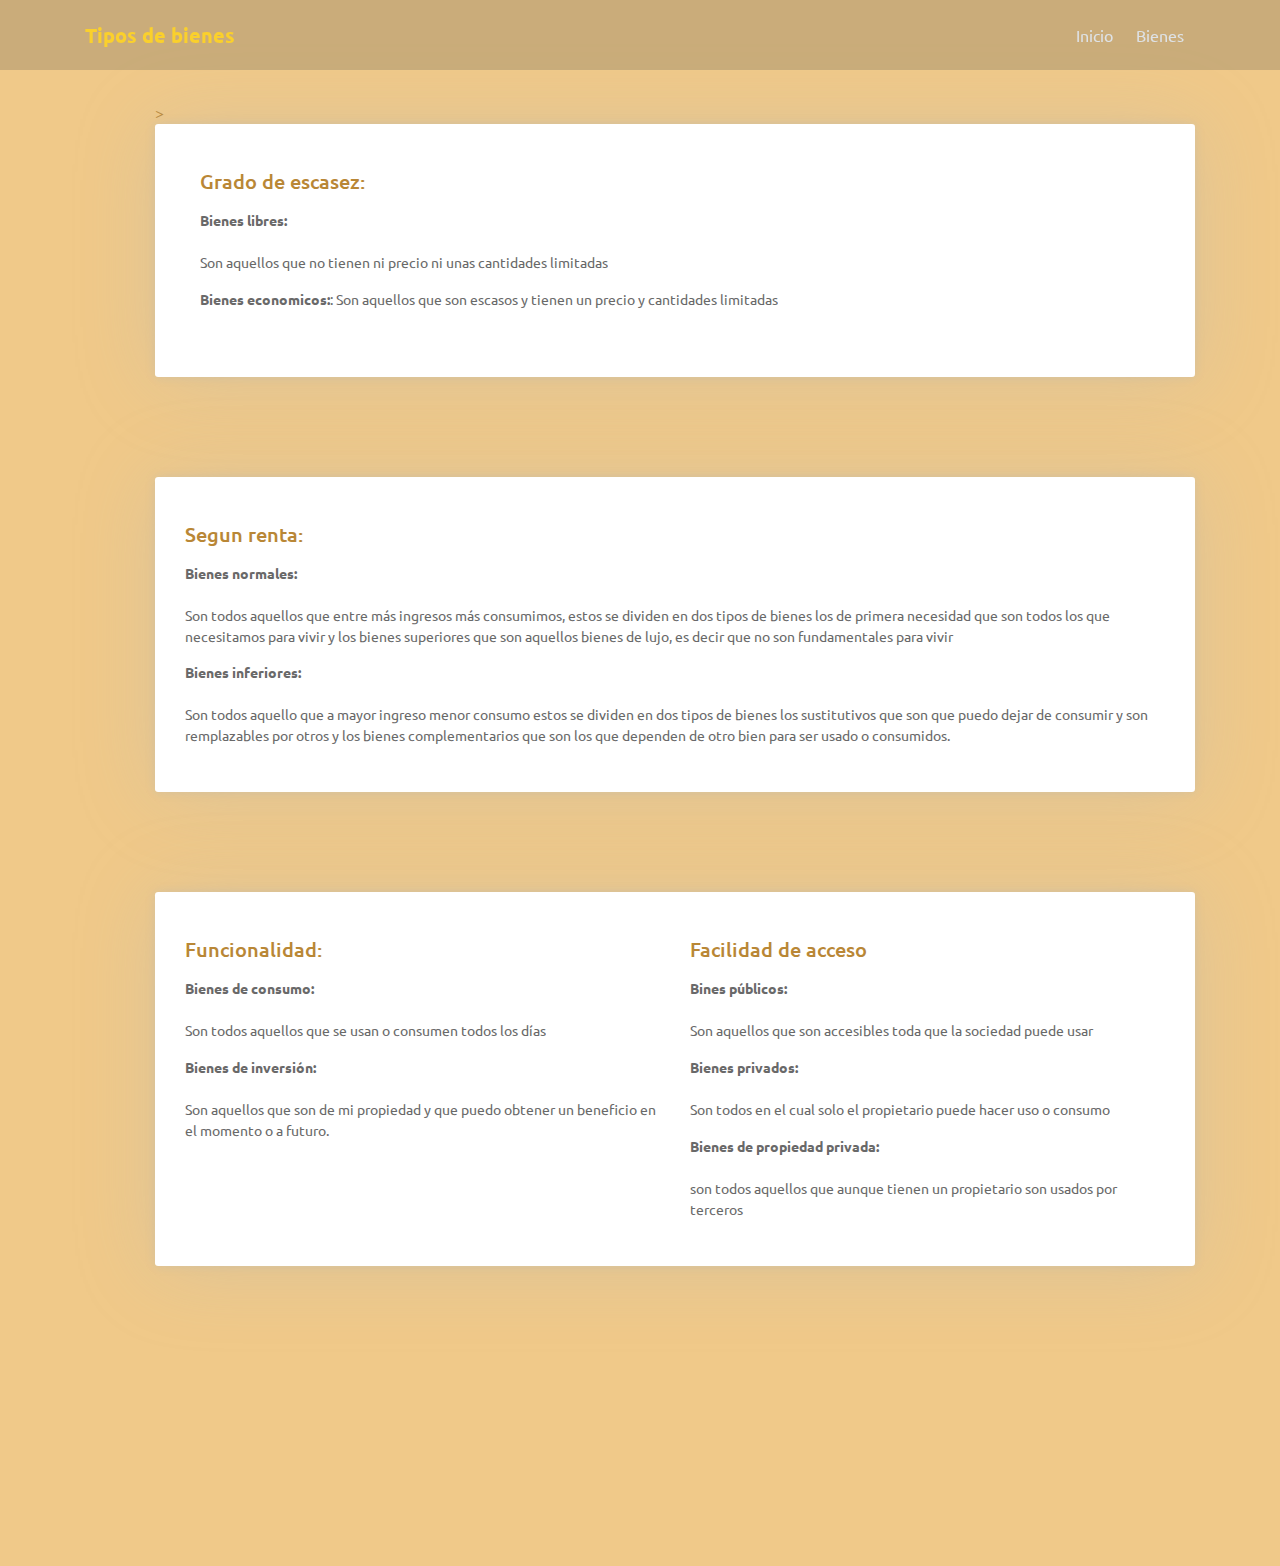
==== commit 3ddf74d1: "first commit" ====
--- a/3.Bienes/bienes.html
+++ b/3.Bienes/bienes.html
@@ -35,18 +35,16 @@
     </nav><!-- End of Page Navbar -->  
 
  <!-- About Section -->
- <section id="mercados">
+ <section id="">
     <!-- Container -->
     <div class="container">
         <!-- About wrapper -->
         <div class="about-wrapper">
-            <div class="after"><h1>M</h1></div>
+         >
             <div class="content">
                 <!-- row -->
                 <div class="row">
-                    <div class="col">
-                        <img src="../assets/imgs/img-12.jpg" class="w-100" alt="About Us">
-                    </div>
+                 
                     <div class="col">
                         <div class="col">
                             <h5 class="title mb-3"> <h5 class="title mb-3">Grado de escasez:</h5></h5>
@@ -71,9 +69,7 @@
             <div class="content">
                 <!-- row -->
                 <div class="row">
-                    <div class="col">
-                        <img src="../assets/imgs/img-13.jpg" class="w-100" alt="About Us">
-                    </div>
+                   
                     <div class="col">
                         <h5 class="title mb-3"> <h5 class="title mb-3">Segun renta:</h5></h5>
                             <p><strong>Bienes normales:</strong><br><br>Son todos aquellos que entre más ingresos más consumimos, estos se dividen en dos tipos de bienes los de primera necesidad que son todos los que necesitamos para vivir y los bienes superiores que son aquellos bienes de lujo, es decir que no son fundamentales para vivir
@@ -92,7 +88,7 @@
             <!-- About wrapper -->
             <div class="about-wrapper">
                 <div class="content">
-                    <h5 class="title mb-3">Laboral</h5>
+                    
                     <!-- row -->
                     <div class="row">
                         <div class="col">
@@ -103,8 +99,7 @@
                             </p>
                         </div>
                         <div class="col">
-                                <img src="../assets/imgs/img-14.jpg" class="w-100" alt="About Us">
-                                <h5 class="title mb-3"> <h5 class="title mb-3">Facilidad de acceso</h5></h5>
+                             <h5 class="title mb-3"> <h5 class="title mb-3">Facilidad de acceso</h5></h5>
                             <p><strong>Bines públicos: </strong><br><br> Son aquellos que son accesibles toda que la sociedad puede usar
                             </p>
                             <p><strong>Bienes privados: </strong><br><br>Son todos en el cual solo el propietario puede hacer uso o consumo 
@@ -118,26 +113,6 @@
             </div><!-- End of About Wrapper -->         
         </div>  <!-- End of Container--> 
 
-        <section id="mercados">
-            <!-- Container -->
-            <div class="container">
-                <!-- About wrapper -->
-                <div class="about-wrapper">
-                    <div class="content">
-                        <h5 class="title mb-3">Bienes y servicios</h5>
-                        <!-- row -->
-                        <div class="row">
-                            <div class="col">
-                                <img src="../assets/imgs/img-15.jpg" class="w-100" alt="About Us">
-                            </div>
-                            <div class="col">
-                                    
-                            </div>
-                        </div><!-- End of Row -->                   
-                    </div>
-                </div><!-- End of About Wrapper -->         
-            </div>  <!-- End of Container--> 
-
 <!-- core  -->
 <script src="../assets/vendors/jquery/jquery-3.4.1.js"></script>
 <script src="../assets/vendors/bootstrap/bootstrap.bundle.js"></script>
